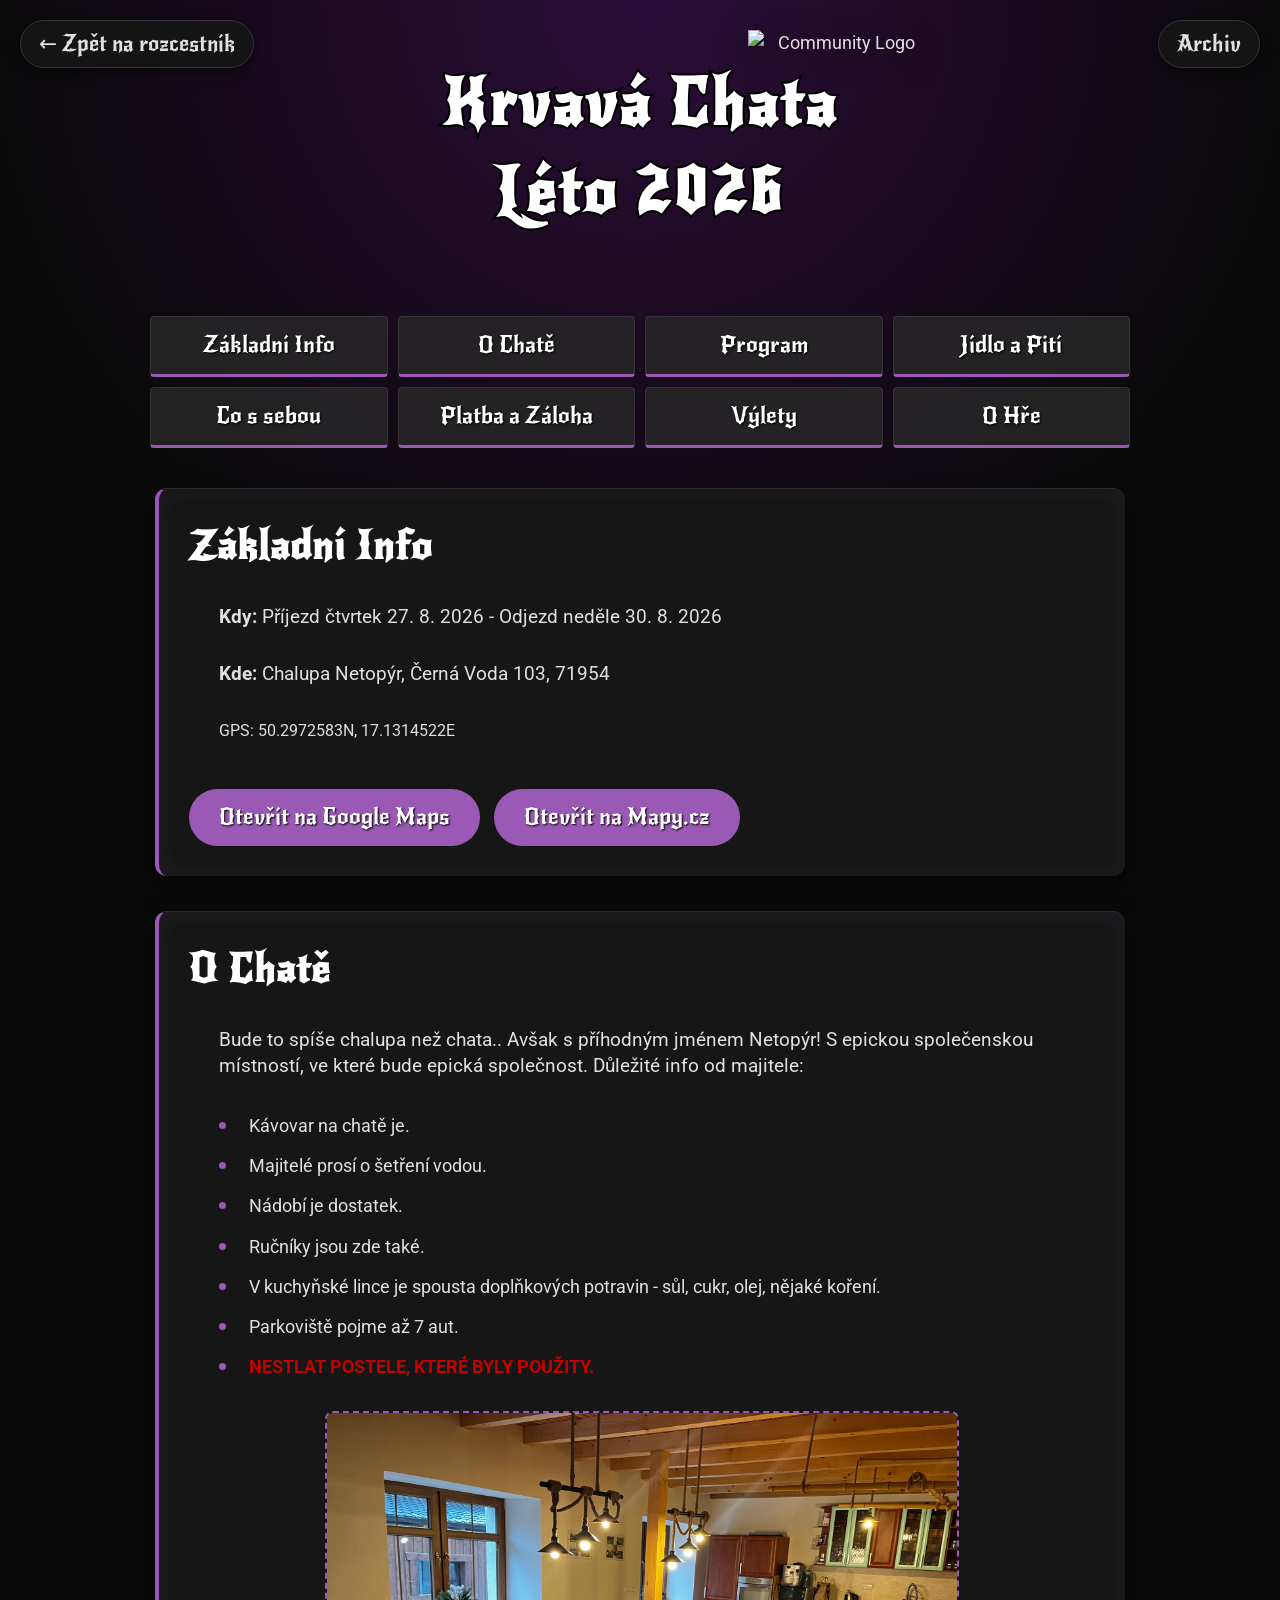
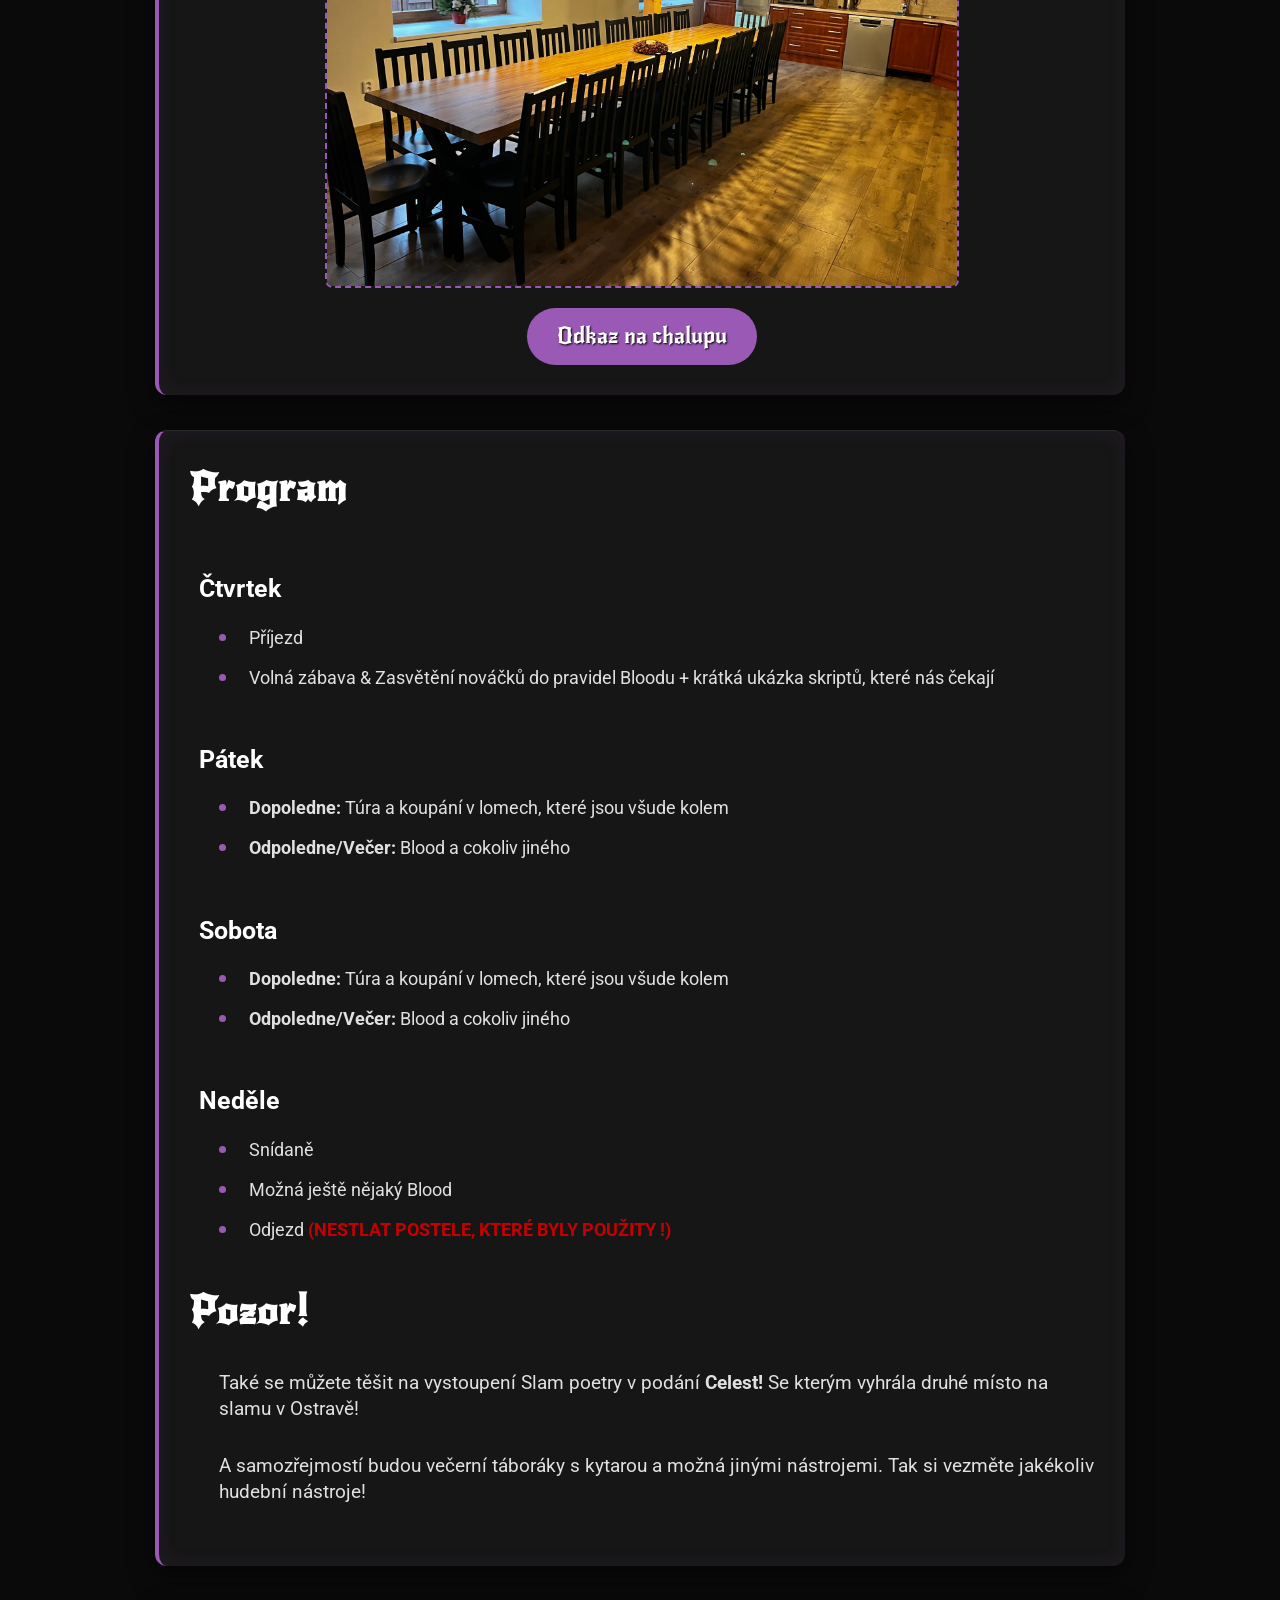
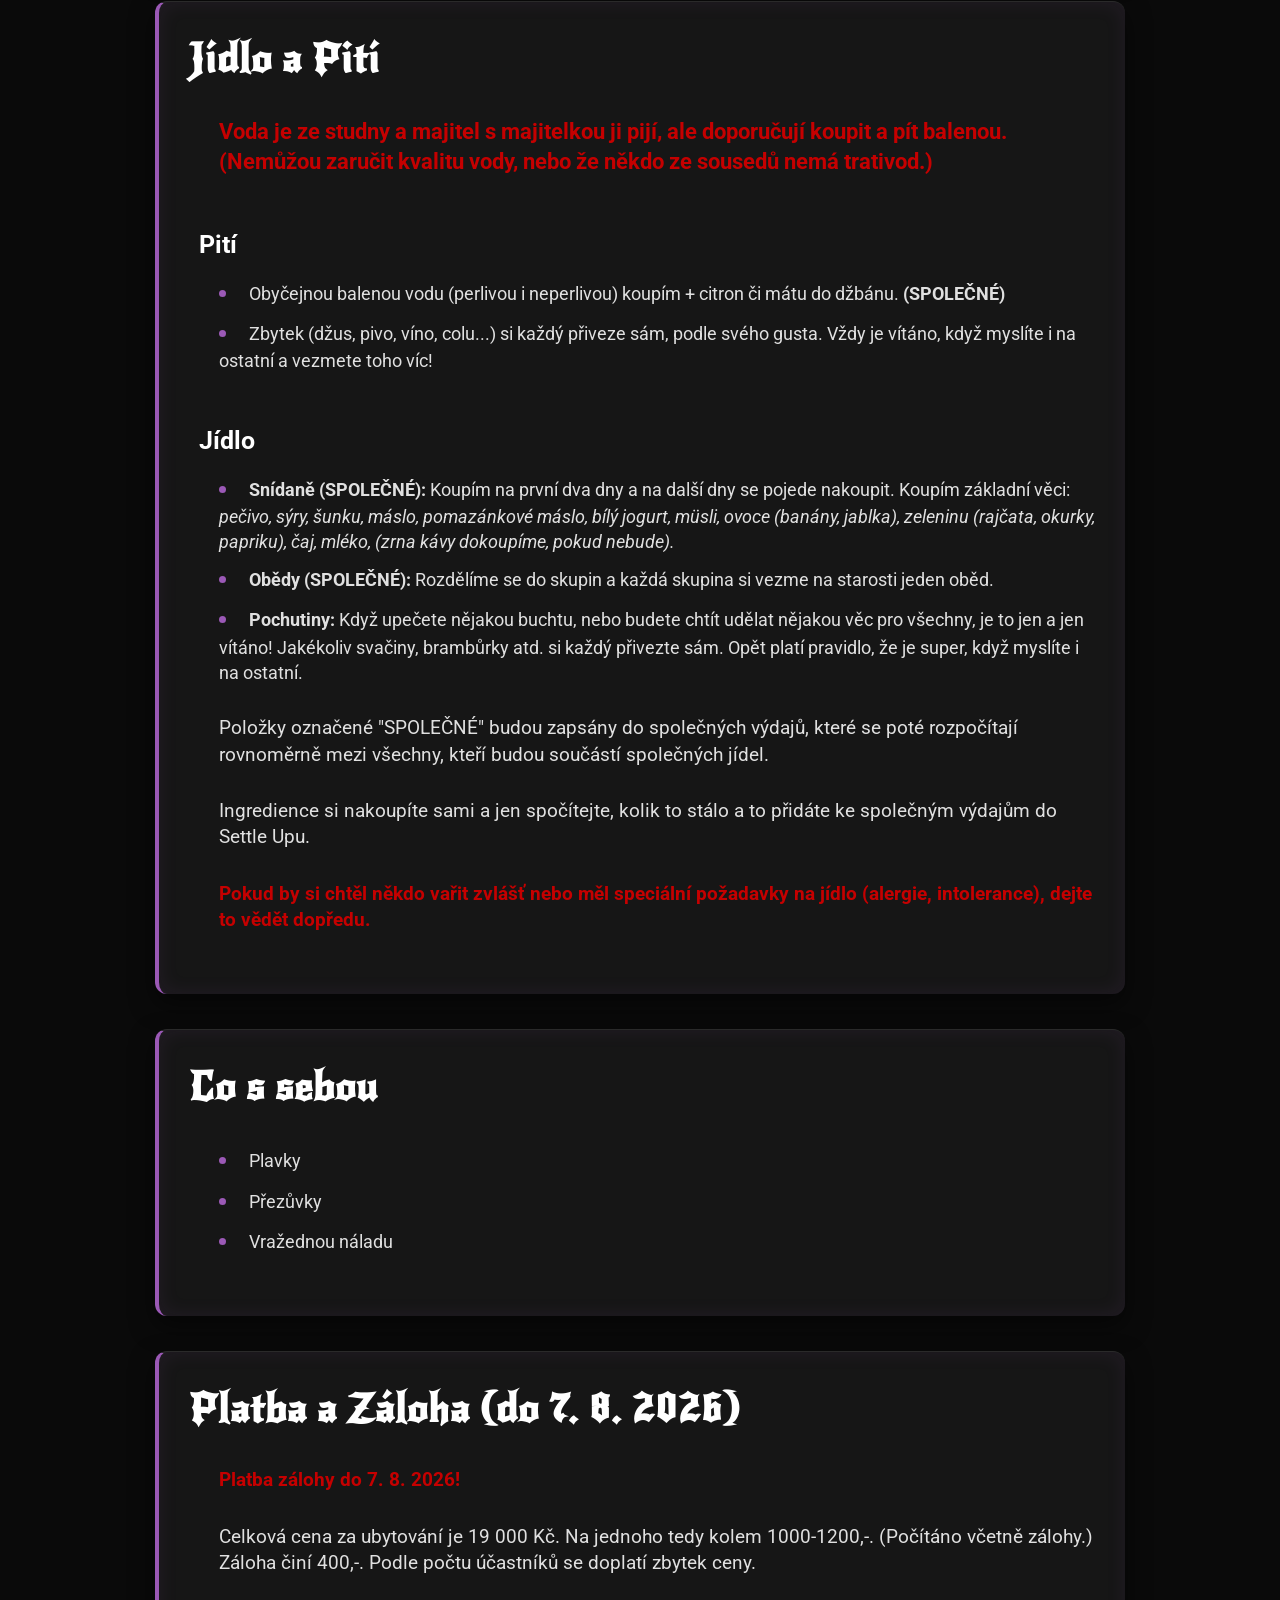
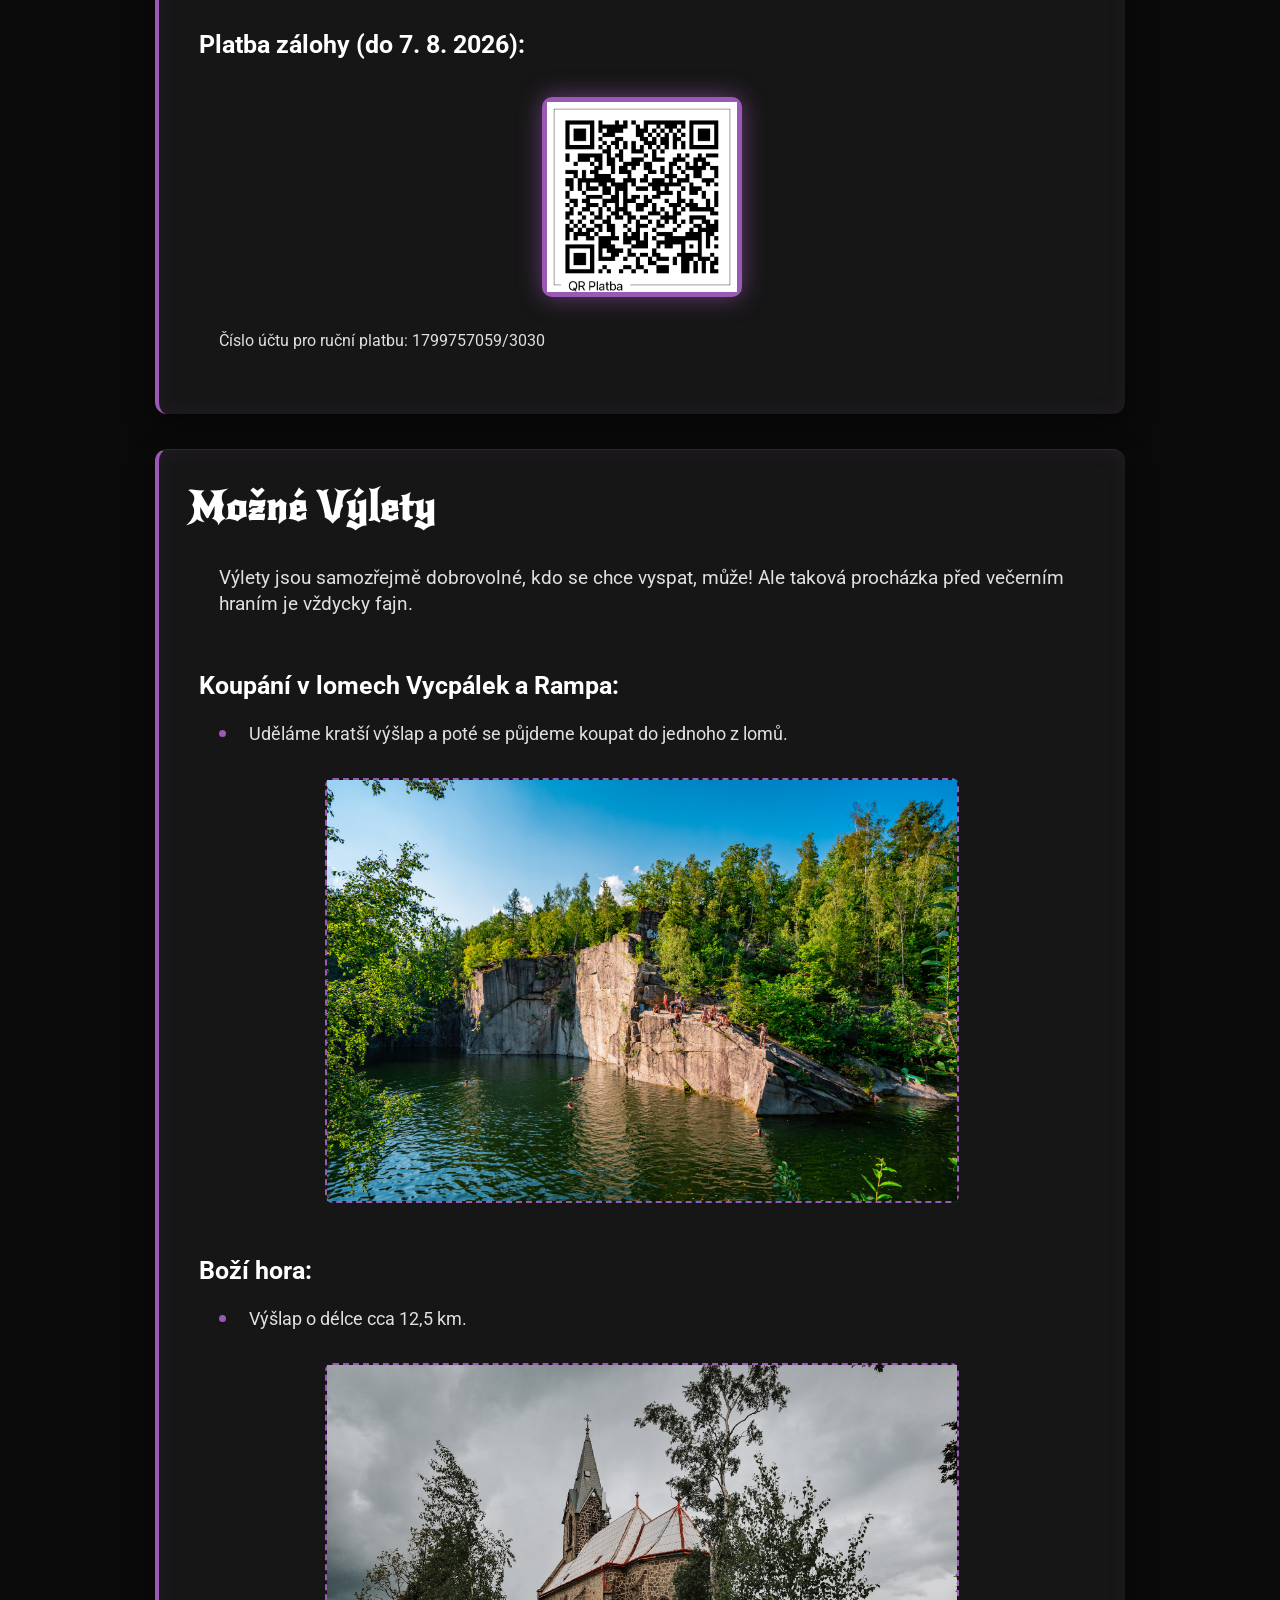
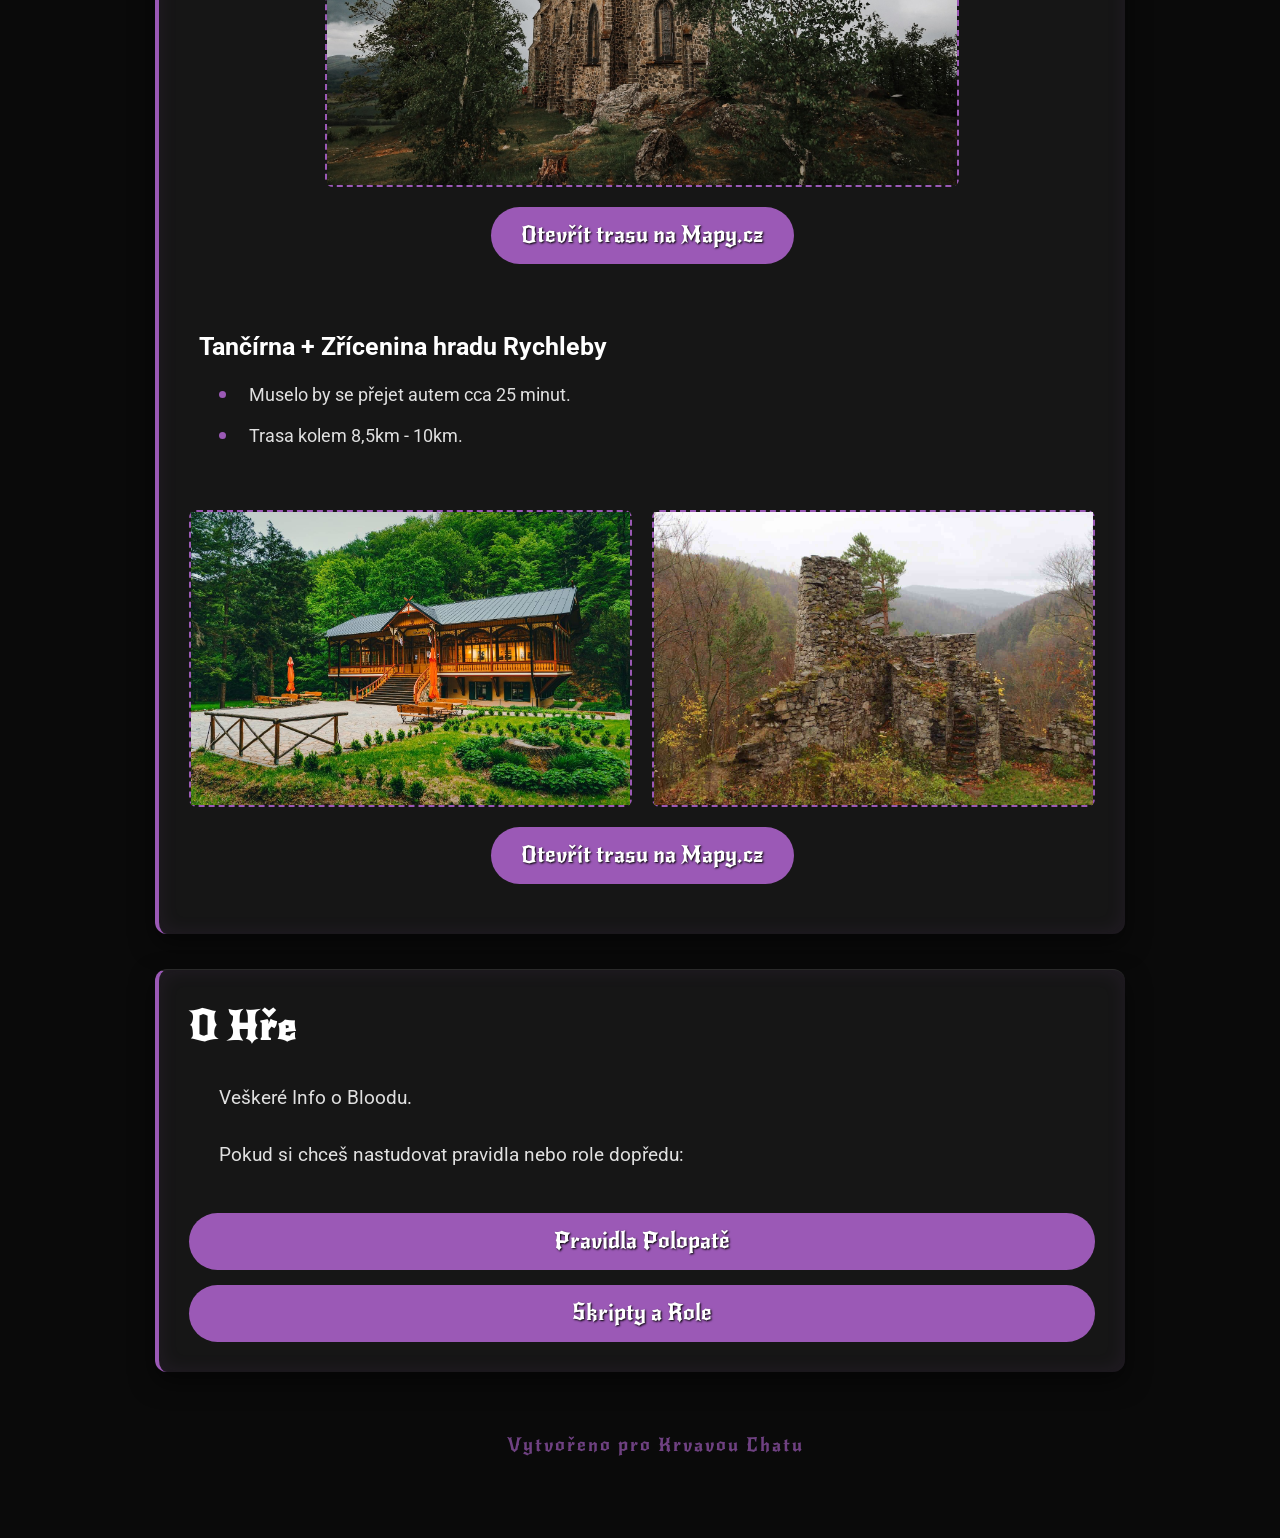
==== krvava-chata/index.html @ 55790676 "oprava community loga" ====
<!doctype html>
<html lang="cs">

<head>
  <meta property="og:title" content="Blood | Krvavá Chata | Léto 2026" />
  <meta property="og:description" content="Blood | Krvavá Chata | Léto 2026" />
  <meta property="og:image" content="https://kinaaj.github.io/krvava_chata/assets/img/head.png" />
  <meta property="og:url" content="https://kinaaj.github.io/krvava_chata/2026/zima/" />
  <meta property="og:type" content="website" />
  <meta charset="UTF-8" />
  <meta name="viewport" content="width=device-width, initial-scale=1.0" />
  <link rel="apple-touch-icon" href="../../assets/img/head.png" />
  <link rel="icon" type="image/png" href="../../assets/img/head.png" />

  <title>Blood | Krvavá Chata | Léto 2026</title>

  <link rel="preconnect" href="https://fonts.googleapis.com" />
  <link rel="preconnect" href="https://fonts.gstatic.com" crossorigin />
  <link href="https://fonts.googleapis.com/css2?family=New+Rocker&family=Roboto:wght@300;400;700&display=swap"
    rel="stylesheet" />

  <link rel="stylesheet" href="../assets/css/style.css" />
</head>

<body>
  <a href="../" class="back-btn">&larr; Zpět na rozcestník</a>
  <a href="./archiv/" class="next-btn">Archiv</a>

  <header>
    <div class="header-container">
      <div class="logo-wrapper">
        <h1 style="text-align: center; margin-bottom: 20px">
          Krvavá Chata <br>Léto 2026
        </h1>
        <!-- <div class="stamp-completed">
                    Proběhlo
                </div> -->
        <img src=". /../assets/img/community-logo2.png" alt="Community Logo" class="community-logo" />
      </div>
    </div>
  </header>

  <!-- <div class="top-gallery-banner">
        Tato chata je již za námi! Děkujeme za hru.
    </div> -->

  <nav>
    <a href="#info">Základní Info</a>
    <a href="#chata">O Chatě</a>
    <a href="#program">Program</a>
    <a href="#jidlo">Jídlo a Pití</a>
    <a href="#s-sebou">Co s sebou</a>
    <a href="#platba">Platba a Záloha</a>
    <a href="#vylety">Výlety</a>
    <a href="#blood">O Hře</a>
  </nav>

  <main>
    <section id="info">
      <h2>Základní Info</h2>
      <p>
        <strong>Kdy:</strong> Příjezd čtvrtek 27. 8. 2026 - Odjezd neděle 30.
        8. 2026
      </p>
      <p><strong>Kde:</strong> Chalupa Netopýr, Černá Voda 103, 71954</p>
      <p><small>GPS: 50.2972583N, 17.1314522E</small></p>
      <a href="https://maps.app.goo.gl/ExrnGpuLoykU1uMTA" target="_blank" class="map-link"
        style="margin-right: 10px">Otevřít na Google Maps</a>
      <a href="https://mapy.cz/s/juhotezone" target="_blank" class="map-link" style>Otevřít na Mapy.cz</a>
    </section>

    <section id="chata">
      <h2>O Chatě</h2>
      <p>
        Bude to spíše chalupa než chata.. Avšak s příhodným jménem Netopýr! S
        epickou společenskou místností, ve které bude epická společnost.
        Důležité info od majitele:
      </p>
      <ul>
        <li>Kávovar na chatě je.</li>
        <li>Majitelé prosí o šetření vodou.</li>
        <li>Nádobí je dostatek.</li>
        <li>Ručníky jsou zde také.</li>
        <li>
          V kuchyňské lince je spousta doplňkových potravin - sůl, cukr, olej,
          nějaké koření.
        </li>
        <li>Parkoviště pojme až 7 aut.</li>
        <li>
          <span class="highlight">NESTLAT POSTELE, KTERÉ BYLY POUŽITY.</span>
        </li>
      </ul>
      <img class="placeholder-img" src="assets/img/2026/spolecenska_mistnost.jpg" style="width: 70%; margin: 0 auto" />
      <a href="https://chalupa-netopyr.webnode.cz/" target="_blank" class="map-link"
        style="display: block; width: fit-content; margin: 20px auto 0px auto">
        Odkaz na chalupu
      </a>
    </section>

    <section id="program">
      <h2>Program</h2>
      <h3>Čtvrtek</h3>
      <ul>
        <li>Příjezd</li>
        <li>
          Volná zábava & Zasvětění nováčků do pravidel Bloodu + krátká ukázka
          skriptů, které nás čekají
        </li>
      </ul>

      <h3>Pátek</h3>
      <ul>
        <li>
          <strong>Dopoledne:</strong> Túra a koupání v lomech, které jsou
          všude kolem
        </li>
        <li><strong>Odpoledne/Večer:</strong> Blood a cokoliv jiného</li>
      </ul>

      <h3>Sobota</h3>
      <ul>
        <li>
          <strong>Dopoledne:</strong> Túra a koupání v lomech, které jsou
          všude kolem
        </li>
        <li><strong>Odpoledne/Večer:</strong> Blood a cokoliv jiného</li>
      </ul>

      <h3>Neděle</h3>
      <ul>
        <li>Snídaně</li>
        <li>Možná ještě nějaký Blood</li>
        <li>
          Odjezd
          <span class="highlight">(NESTLAT POSTELE, KTERÉ BYLY POUŽITY !)</span>
        </li>
      </ul>
      <h2 style="margin-top: 40px">Pozor!</h2>
      <p style="margin-left: 0px">
        Také se můžete těšit na vystoupení Slam poetry v podání
        <strong>Celest!</strong> Se kterým vyhrála druhé místo na slamu v
        Ostravě!
      </p>
      <p>
        A samozřejmostí budou večerní táboráky s kytarou a možná jinými
        nástrojemi. Tak si vezměte jakékoliv hudební nástroje!
      </p>
    </section>

    <section id="jidlo">
      <h2>Jídlo a Pití</h2>
      <p class="highlight" style="font-size: 1.2rem">
        Voda je ze studny a majitel s majitelkou ji pijí, ale doporučují
        koupit a pít balenou. (Nemůžou zaručit kvalitu vody, nebo že někdo ze
        sousedů nemá trativod.)
      </p>

      <h3>Pití</h3>
      <ul>
        <li>
          Obyčejnou balenou vodu (perlivou i neperlivou) koupím + citron či
          mátu do džbánu.
          <strong>(SPOLEČNÉ)</strong>
        </li>
        <li>
          Zbytek (džus, pivo, víno, colu...) si každý přiveze sám, podle svého
          gusta. Vždy je vítáno, když myslíte i na ostatní a vezmete toho víc!
        </li>
      </ul>

      <h3>Jídlo</h3>
      <ul>
        <li>
          <strong>Snídaně (SPOLEČNÉ):</strong> Koupím na první dva dny a na
          další dny se pojede nakoupit. Koupím základní věci:
          <em>pečivo, sýry, šunku, máslo, pomazánkové máslo, bílý jogurt,
            müsli, ovoce (banány, jablka), zeleninu (rajčata, okurky,
            papriku), čaj, mléko, (zrna kávy dokoupíme, pokud nebude).</em>
        </li>
        <li>
          <strong>Obědy (SPOLEČNÉ):</strong> Rozdělíme se do skupin a každá
          skupina si vezme na starosti jeden oběd.
        </li>
        <li>
          <strong>Pochutiny:</strong> Když upečete nějakou buchtu, nebo budete
          chtít udělat nějakou věc pro všechny, je to jen a jen vítáno!
          Jakékoliv svačiny, brambůrky atd. si každý přivezte sám. Opět platí
          pravidlo, že je super, když myslíte i na ostatní.
        </li>
      </ul>

      <p>
        Položky označené "SPOLEČNÉ" budou zapsány do společných výdajů, které
        se poté rozpočítají rovnoměrně mezi všechny, kteří budou součástí
        společných jídel.
      </p>

      <p>
        Ingredience si nakoupíte sami a jen spočítejte, kolik to stálo a to
        přidáte ke společným výdajům do Settle Upu.
      </p>

      <p class="highlight">
        Pokud by si chtěl někdo vařit zvlášť nebo měl speciální požadavky na
        jídlo (alergie, intolerance), dejte to vědět dopředu.
      </p>
    </section>

    <section id="s-sebou">
      <h2>Co s sebou</h2>
      <ul>
        <li>Plavky</li>
        <li>Přezůvky</li>
        <li>Vražednou náladu</li>
      </ul>
    </section>

    <section id="platba">
      <h2>Platba a Záloha (do 7. 8. 2026)</h2>
      <p><span class="highlight">Platba zálohy do 7. 8. 2026!</span></p>
      <p>
        Celková cena za ubytování je 19 000 Kč. Na jednoho tedy kolem
        1000-1200,-. (Počítáno včetně zálohy.) Záloha činí 400,-. Podle počtu
        účastníků se doplatí zbytek ceny.
      </p>

      <h3>Platba zálohy (do 7. 8. 2026):</h3>
      <div class="qr-placeholder">
        <img src="assets/img/2026/qr_code.png" alt="QR kód" style="width: 100%; height: 100%; object-fit: contain" />
      </div>

      <p><small>Číslo účtu pro ruční platbu: 1799757059/3030</small></p>
    </section>

    <section id="vylety">
      <h2>Možné Výlety</h2>
      <p>
        Výlety jsou samozřejmě dobrovolné, kdo se chce vyspat, může! Ale
        taková procházka před večerním hraním je vždycky fajn.
      </p>
      <h3>Koupání v lomech Vycpálek a Rampa:</h3>
      <ul>
        <li>
          Uděláme kratší výšlap a poté se půjdeme koupat do jednoho z lomů.
        </li>
      </ul>

      <div class="placeholder-img" style="width: 70%; margin: 0 auto">
        <img src="assets/img/2026/zatopeny-lom-rampa_rychlebske-hory-01.jpg" alt="Kaltenštejn"
          style="width: 100%; height: 100%; object-fit: contain" />
      </div>
      <h3>Boží hora:</h3>
      <ul>
        <li>Výšlap o délce cca 12,5 km.</li>
      </ul>

      <div class="placeholder-img" style="width: 70%; margin: 0 auto">
        <img src="assets/img/2026/kostel.jpg" alt="Boží hora" style="width: 100%; height: 100%; object-fit: contain" />
      </div>

      <a href="https://mapy.cz/s/musonurono" target="_blank" class="map-link" style="
            display: block;
            width: fit-content;
            margin: 20px auto 60px auto;
          ">
        Otevřít trasu na Mapy.cz
      </a>

      <h3>Tančírna + Zřícenina hradu Rychleby</h3>
      <ul>
        <li>Muselo by se přejet autem cca 25 minut.</li>
        <li>Trasa kolem 8,5km - 10km.</li>
      </ul>

      <div class="gallery-container">
        <div class="placeholder-img">
          <img src="assets/img/2026/tancirna.jpg" alt="Tančírna" style="width: 100%; height: 100%; object-fit: cover" />
        </div>

        <div class="placeholder-img">
          <img src="assets/img/2026/zricenina-hradu-rychleby.jpg" alt="Rychleby"
            style="width: 100%; height: 100%; object-fit: cover" />
        </div>
      </div>

      <a href="https://mapy.com/s/ralotubade" target="_blank" class="map-link"
        style="display: block; width: fit-content; margin: 20px auto">
        Otevřít trasu na Mapy.cz
      </a>
    </section>

    <section id="blood">
      <h2>O Hře</h2>
      <p>Veškeré Info o Bloodu.</p>
      <p>Pokud si chceš nastudovat pravidla nebo role dopředu:</p>
      <div style="
            display: flex;
            flex-direction: column;
            gap: 15px;
            align-items: flex-start;
          ">
        <a href="/blood/pravidla/" target="_blank" class="map-link" style="width: 100%; text-align: center">
          Pravidla Polopatě
        </a>
      </div>
      <div>
        <a href="/blood" target="_blank" class="map-link" style="width: 100%; text-align: center">
          Skripty a Role
        </a>
      </div>
    </section>
  </main>

  <footer>
    <p>Vytvořeno pro Krvavou Chatu</p>
  </footer>
</body>

</html>
---- assets/css/style.css ----
/* --- ZÁKLADNÍ NASTAVENÍ BAREV A TYPOGRAFIE --- */
:root {
  --bg-color: #0a0a0a;
  --text-color: #e0e0e0;
  --accent-color: #9b59b6;
  --accent-glow: rgba(155, 89, 182, 0.6);
  --card-bg: #161616;
  --font-heading: "New Rocker", system-ui;
  --font-body: "Roboto", sans-serif;

  --green-color: #00a244;
  --green-hover: #00cb33;
  --green-glow: rgba(0, 162, 68, 0.6);

  /* --- BAREVNÁ TÉMATA PRO JEDNOTLIVÉ CHATY A KARTY --- */
  /* Zelená */
  --theme-green: #00a244;
  --theme-green-hover: #00cb33;
  --theme-green-glow: rgba(0, 162, 68, 0.6);

  /* Červená */
  --theme-red: #c50000;
  --theme-red-hover: #e60000;
  --theme-red-glow: rgba(197, 0, 0, 0.6);

  /* Fialová */
  --theme-purple: #9b59b6;
  --theme-purple-hover: #af6ec9;
  --theme-purple-glow: rgba(155, 89, 182, 0.6);
}

* {
  box-sizing: border-box;
  margin: 0;
  padding: 0;
  /* Zamezí modrému probliknutí při kliknutí na mobilu (volitelné) */
  -webkit-tap-highlight-color: transparent;
}

html {
  scroll-behavior: smooth;
  /* Základní velikost písma pro PC */
  font-size: 18px;
}

body {
  background-color: var(--bg-color);
  color: var(--text-color);
  font-family: var(--font-body);
  line-height: 1.4;
  padding-bottom: 50px;
  background-image: radial-gradient(circle at top center,
      #2c0c38 0%,
      #0a0a0a 60%);
  background-attachment: fixed;
  /* Gradient se "přilepí" k oknu a nebude se opakovat */
  min-height: 100vh;
  /* Zajistí, že body bude vždy vysoké minimálně jako celá obrazovka */
}

/* --- MOBILNÍ ÚPRAVY PÍSMA --- */
@media (max-width: 700px) {
  html {
    /* Zmenšíme základní písmo na 14.5px (cca 90% původního). 
           Tím se zmenší poměrově VŠECHNO (p, h1, h2, tlačítka), protože používáme 'rem' */
    font-size: 16.5px;
  }

  p {
    line-height: 1.5;
    /* Na mobilu je lepší trochu větší řádkování pro čitelnost */
  }
}

/* --- HLAVIČKA --- */
header {
  text-align: center;
  padding: 60px 20px 40px 20px;
}

.header-container {
  display: flex;
  align-items: center;
  justify-content: center;
  gap: 20px;
  max-width: 900px;
  margin: 0 auto;
}

.header-logo {
  width: 150px;
  height: auto;
}

.header-text {
  text-align: left;
}

@media (max-width: 700px) {
  header {
    /* Zvětšíme horní padding ze 60px na 100px, 
           aby se nad logo pohodlně vešlo tlačítko "Zpět" */
    padding: 80px 20px 30px 20px;
  }

  .header-container {
    flex-direction: column;
    gap: 10px;
  }

  .header-text {
    text-align: center;
  }

  .header-logo {
    width: 80px;
  }
}

h1 {
  font-family: var(--font-heading);
  color: #fff;
  font-size: 3.5rem;
  margin-bottom: 10px;
  letter-spacing: 3px;
  -webkit-text-stroke: 4px #000;
  paint-order: stroke fill;
}

/* Na mobilu zmenšíme nadpis výrazněji, aby se vešel */
@media (max-width: 700px) {
  h1 {
    font-size: 2.8rem;
    -webkit-text-stroke: 3px #000;
  }
}

.subtitle {
  font-size: 1.2rem;
  color: var(--accent-color);
  opacity: 0.9;
  margin-bottom: 30px;
  font-weight: 400;
  letter-spacing: 1px;
}

/* --- NAVIGACE --- */
nav {
  display: grid;
  grid-template-columns: 1fr 1fr;
  gap: 10px;
  padding: 20px 10px 40px 10px;
  max-width: 1000px;
  margin: 0 auto;
}

@media (min-width: 700px) {
  nav {
    grid-template-columns: repeat(4, 1fr);
  }
}

nav a {
  text-decoration: none;
  color: #fff;
  background-color: rgba(40, 40, 40, 0.8);
  padding: 12px 5px;
  border-radius: 4px;
  border: 1px solid #333;
  border-bottom: 3px solid var(--accent-color);
  font-family: var(--font-heading);
  font-size: 1.3rem;
  /* Zrychlená a optimalizovaná animace pro lepší odezvu */
  transition:
    background-color 0.2s ease,
    transform 0.2s ease,
    box-shadow 0.2s ease,
    color 0.2s ease;
  display: flex;
  align-items: center;
  justify-content: center;
  text-align: center;
  width: 100%;
  height: 100%;
  text-shadow: 1px 1px 2px #000;
  /* Zamezíme výběru textu při klikání na mobilu */
  user-select: none;
}

/* Přístupnost - zvýraznění při procházení klávesnicí (Tab) */
a:focus-visible,
button:focus-visible {
  outline: 2px dashed var(--accent-color);
  outline-offset: 4px;
}

/* --- OPRAVA TLAČÍTEK (HOVER vs ACTIVE) --- */

/* Styl při najetí myší (jen pro zařízení, co mají myš/kurzor) */
@media (hover: hover) {
  nav a:hover {
    background-color: var(--accent-color);
    color: #fff;
    box-shadow: 0 0 15px var(--accent-glow);
    transform: translateY(-2px);
    border-bottom: 3px solid transparent;
  }

  .map-link:hover {
    background-color: var(--accent-color);
    box-shadow: 0 0 30px var(--accent-glow);
    transform: scale(1.05);
    /* Přidán filter pro efekt zesvětlení při najetí */
    filter: brightness(1.2);
  }

  /* Zde aplikována úprava názvu třídy karty */
  main a:not(.map-link):not(.portal-card):hover {
    text-shadow: 0 0 10px var(--accent-glow);
    border-bottom: 1px solid var(--accent-color);
  }
}

/* Styl při kliknutí (aktivní stisk) - funguje skvěle na mobilu */
nav a:active {
  background-color: var(--accent-color);
  transform: scale(0.96);
  /* Efekt stlačení */
  box-shadow: 0 0 5px var(--accent-glow);
  border-bottom: 3px solid transparent;
}

/* --- HLAVNÍ OBSAH --- */
main {
  max-width: 1000px;
  margin: 0 auto;
  padding: 0 15px;
}

section {
  background-color: var(--card-bg);
  padding: 30px;
  margin-bottom: 35px;
  border-radius: 12px;
  border-left: 4px solid var(--accent-color);
  box-shadow:
    0 10px 25px rgba(0, 0, 0, 0.5),
    inset 0 0 20px rgba(155, 89, 182, 0.1);
  scroll-margin-top: 20px;
  border-top: 1px solid #2a2a2a;
  scroll-margin-top: 80px;
}

/* Na mobilu zmenšíme padding v kartách, ať je víc místa pro text */
@media (max-width: 700px) {
  section {
    padding: 20px 30px;
    scroll-margin-top: 0px;
  }
}

h2 {
  font-family: var(--font-heading);
  color: #ffffff;
  padding-bottom: 5px;
  margin-bottom: 25px;
  font-size: 2.2rem;
  letter-spacing: 1px;
}

h3 {
  color: #fff;
  margin-top: 45px;
  margin-bottom: 10px;
  font-size: 1.4rem;
  font-weight: bold;
  padding-top: 5px;
  padding-bottom: 5px;
  padding-left: 10px;
}

ul {
  list-style-position: inside;
  margin-left: 30px;
  margin-bottom: 30px;
}

li {
  margin-bottom: 10px;
}

ul li::marker {
  color: var(--accent-color);
  font-size: 1.2em;
}

p {
  margin-bottom: 30px;
  padding-left: 30px;
  font-size: 1.05rem;
}

.highlight {
  color: var(--theme-red);
  /* Sjednocení na červenou proměnnou */
  font-weight: bold;
}

/* Zde aplikována úprava názvu třídy karty */
main a:not(.map-link):not(.portal-card) {
  color: var(--accent-color);
  text-decoration: none;
  border-bottom: 1px dotted var(--accent-color);
  transition: all 0.3s;
}

/* Aktivní stav pro odkazy v textu na mobilu */
main a:not(.map-link):not(.portal-card):active {
  background-color: rgba(155, 89, 182, 0.2);
}

.map-link {
  display: inline-block;
  background-color: var(--accent-color);
  color: white !important;
  padding: 12px 30px;
  text-decoration: none;
  border-radius: 30px;
  font-family: var(--font-heading);
  font-size: 1.3rem;
  margin-top: 15px;
  transition: all 0.2s;
  border: none;
  text-shadow: 1px 1px 2px #000;
  user-select: none;
}

/* Aktivní stav pro mapová tlačítka na mobilu */
.map-link:active {
  transform: scale(0.95);
  background-color: var(--accent-color);
  filter: brightness(0.9);
  /* Na kliknutí tlačítko lehce ztmavne */
}

.placeholder-img {
  width: 100%;
  background-color: var(--card-bg);
  display: flex;
  align-items: center;
  justify-content: center;
  color: var(--accent-color);
  font-family: var(--font-heading);
  border-radius: 8px;
  margin-top: 30px;
  margin-bottom: 20px;
  border: 2px dashed var(--accent-color);
  box-shadow: 0 0 15px var(--accent-glow) inset;
  object-fit: cover;
}

/* Zajištění správného zobrazení obrázků na mobilu (ignorování inline stylů) */
@media (max-width: 700px) {
  .placeholder-img {
    width: 100% !important;
  }
}

.qr-placeholder {
  width: 200px;
  height: 200px;
  background-color: white;
  margin: 30px auto;
  display: flex;
  align-items: center;
  justify-content: center;
  color: black;
  font-weight: bold;
  border: 5px solid var(--accent-color);
  box-shadow: 0 0 25px var(--accent-glow);
  border-radius: 10px;
}

footer {
  text-align: center;
  font-size: 1rem;
  opacity: 0.7;
  margin-top: 60px;
  font-family: var(--font-heading);
  letter-spacing: 2px;
  color: var(--accent-color);
}

.gallery-container {
  display: flex;
  gap: 20px;
  justify-content: center;
}

.gallery-container .placeholder-img {
  flex: 1;
  margin-bottom: 0;
  width: auto;
}

@media (max-width: 700px) {
  .gallery-container {
    flex-direction: column;
  }
}

/* --- RAZÍTKO PROBĚHLO --- */
.stamp-completed {
  background-color: var(--green-color);
  color: #fff;
  display: inline-block;
  padding: 5px 20px;
  font-family: var(--font-heading);
  font-size: 1.8rem;
  letter-spacing: 3px;
  transform: rotate(-6deg);
  border: 2px solid #000;
  box-shadow:
    3px 3px 0px #000,
    0 0 15px #303030;
  text-transform: uppercase;
  margin-top: 10px;
  margin-bottom: 30px;
}

.stamp-completed.little {
  font-size: 0.9rem;
  padding: 2px 8px;
  margin: 0;
  transform: rotate(-6deg);
}

/* --- ODKAZ NA FOTOGALERII (TOP) --- */
.top-gallery-banner {
  background-color: var(--card-bg);
  color: var(--text-color);
  text-align: center;
  padding: 25px 20px;
  width: calc(100% - 30px);
  max-width: 800px;
  margin: -20px auto 80px auto;
  border-radius: 12px;
  border-top: 1px solid #2a2a2a;
  border-left: 4px solid var(--green-color);
  box-shadow:
    0 10px 25px rgba(0, 0, 0, 0.5),
    inset 0 0 20px rgba(0, 162, 68, 0.1);
  font-size: 1.1rem;
}

.top-gallery-banner a {
  display: inline-block;
  background-color: var(--green-color);
  color: white !important;
  padding: 10px 25px;
  text-decoration: none;
  border-radius: 30px;
  margin-top: 15px;
  font-family: var(--font-heading);
  font-size: 1.2rem;
  transition: all 0.2s;
  border: none;
  text-shadow: 1px 1px 2px #000;
}

.top-gallery-banner a:hover {
  transform: scale(1.05);
  background-color: var(--green-hover);
  box-shadow: 0 0 15px var(--green-glow);
}

.hidden {
  display: none !important;
}

/* --- TLAČÍTKO ZPĚT NA ROZCESTNÍK --- */
.back-btn {
  position: fixed;
  top: 20px;
  left: 20px;
  color: var(--text-color);
  text-decoration: none;
  font-family: var(--font-heading);
  font-size: 1.2rem;
  background-color: rgba(22, 22, 22, 0.9);
  padding: 8px 18px;
  border-radius: 30px;
  border: 1px solid #333;
  transition: all 0.2s;
  z-index: 1000;
  backdrop-filter: blur(5px);
  box-shadow: 0 4px 15px rgba(0, 0, 0, 0.5);
}

.back-btn:hover {
  background-color: var(--accent-color);
  color: #fff;
  transform: scale(1.05);
  box-shadow: 0 0 15px var(--accent-glow);
  border-color: transparent;
}

/* Úprava pro mobily */
@media (max-width: 700px) {
  .back-btn {
    position: absolute;
    top: 20px;
    left: 20px;
    font-size: 1rem;
    padding: 6px 14px;
  }
}

.intro-text {
  text-align: center;
  font-size: 1.2rem;
  max-width: 600px;
  margin: 0 auto 20px auto;
  color: #ccc;
}

/* =========================================
   OBECNÉ KARTY (ROZCESTNÍK, ROČNÍKY ATD.)
   ========================================= */

.cards-container {
  display: grid;
  grid-template-columns: 1fr;
  gap: 30px;
  margin-top: 10px;
  margin-bottom: 60px;
  max-width: 900px;
  margin-left: auto;
  margin-right: auto;
  padding: 0 15px;
}

@media (min-width: 700px) {
  .cards-container {
    grid-template-columns: 1fr 1fr;
  }
}

.portal-card a {
  border-bottom: none !important;
  text-decoration: none;
}

/* Samotná karta - zrušen padding (přesunut do obsahu) a přidáno overflow */
.portal-card {
  background-color: var(--card-bg);
  border-radius: 12px;
  border-top: 1px solid #2a2a2a;
  border-left: 4px solid var(--theme-purple);
  box-shadow:
    0 10px 25px rgba(0, 0, 0, 0.5),
    inset 0 0 20px rgba(155, 89, 182, 0.1);
  text-align: center;
  display: flex;
  flex-direction: column;
  transition:
    transform 0.3s,
    box-shadow 0.3s,
    border-color 0.3s;
  color: var(--text-color);
  cursor: pointer;

  /* Zajišťuje, že zakulacené rohy oříznou horní obrázek */
  overflow: hidden;

  /* Větší výška karet */
  min-height: 450px;
}

.portal-card:hover {
  transform: translateY(-5px);
}

/* Obal obrázku - drží výšku a schovává přesahy při zoom animaci */
.card-image-wrapper {
  width: 100%;
  height: 250px;
  overflow: hidden;
}

/* Samotný obrázek s animací přiblížení */
.card-image {
  width: 100%;
  height: 100%;
  object-fit: cover;
  /* Zajistí, že se fotka nedeformuje, ale vyplní prostor */
  transition: transform 0.5s ease;
}

/* Zoom efekt při najetí myší na kartu */
.portal-card:hover .card-image {
  transform: scale(1.08);
}

/* Vnitřní část pro text a tlačítka */
.card-content {
  padding: 25px;
  display: flex;
  flex-direction: column;
  flex-grow: 1;
  /* Vyplní zbytek karty pod obrázkem */
  justify-content: space-between;
}

/* Obal pro nadpis a razítko vedle sebe */
.title-wrapper {
  display: flex;
  justify-content: center;
  align-items: center;
  gap: 10px;
  margin-bottom: 15px;
  flex-wrap: wrap;
}

/* Obal pro nadpis sekce (H2) a razítko vedle sebe */
.title-wrapper2 {
  display: flex;
  justify-content: flex-start;
  align-items: center;
  gap: 15px;
  padding-top: 7px;
  padding-bottom: 7px;
  margin-bottom: 25px;
  flex-wrap: wrap;
}

.title-wrapper2 h2 {
  margin-bottom: 0;
  padding-bottom: 0;
  line-height: 1;
}

.card-title {
  font-family: var(--font-heading);
  font-size: 2.5rem;
  color: #fff;
  margin-bottom: 0;
  letter-spacing: 1px;
}

.card-date {
  font-weight: bold;
  margin-bottom: 15px;
}

.card-desc {
  font-size: 1.05rem;
  margin-bottom: 25px;
  opacity: 0.9;
  flex-grow: 1;
}

.card-buttons {
  display: flex;
  gap: 15px;
  justify-content: center;
  flex-wrap: wrap;
}

.card-btn {
  display: inline-block;
  color: white !important;
  padding: 10px 25px;
  border-radius: 30px;
  font-family: var(--font-heading);
  font-size: 1.4rem;
  text-shadow: 1px 1px 2px #000 !important;
  transition: all 0.2s;
  cursor: pointer;
}

.card-btn:hover {
  transform: scale(1.05);
}

/* --- TÉMA KARTY ZELENÁ --- */
.portal-card.theme-green {
  border-left-color: var(--theme-green);
  box-shadow:
    0 10px 25px rgba(0, 0, 0, 0.5),
    inset 0 0 20px rgba(0, 162, 68, 0.05);
}

.portal-card.theme-green:hover {
  border-left-color: var(--theme-green-hover);
  box-shadow:
    0 15px 35px rgba(0, 0, 0, 0.7),
    inset 0 0 50px rgba(0, 162, 68, 0.35);
}

.portal-card.theme-green .card-date {
  color: var(--theme-green);
}

.portal-card.theme-green .card-btn {
  background-color: var(--theme-green);
}

.portal-card.theme-green:hover .card-btn {
  background-color: var(--theme-green-hover);
  box-shadow: 0 0 15px var(--theme-green-glow);
  transform: scale(1.05);
}

/* --- TÉMA KARTY ČERVENÁ --- */
.portal-card.theme-red {
  border-left-color: var(--theme-red);
  box-shadow:
    0 10px 25px rgba(0, 0, 0, 0.5),
    inset 0 0 20px rgba(197, 0, 0, 0.05);
}

.portal-card.theme-red:hover {
  border-left-color: var(--theme-red-hover);
  box-shadow:
    0 15px 35px rgba(0, 0, 0, 0.7),
    inset 0 0 50px rgba(197, 0, 0, 0.35);
}

.portal-card.theme-red .card-date {
  color: var(--theme-red);
}

.portal-card.theme-red .card-btn {
  background-color: var(--theme-red);
}

.portal-card.theme-red:hover .card-btn {
  background-color: var(--theme-red-hover);
  box-shadow: 0 0 15px var(--theme-red-glow);
  transform: scale(1.05);
}

/* --- TÉMA KARTY FIALOVÁ --- */
.portal-card.theme-purple {
  border-left-color: var(--theme-purple);
  box-shadow:
    0 10px 25px rgba(0, 0, 0, 0.5),
    inset 0 0 20px rgba(155, 89, 182, 0.05);
}

.portal-card.theme-purple:hover {
  border-left-color: var(--theme-purple-hover);
  box-shadow:
    0 15px 35px rgba(0, 0, 0, 0.7),
    inset 0 0 50px rgba(139, 56, 172, 0.35);
}

.portal-card.theme-purple .card-date {
  color: var(--theme-purple);
}

.portal-card.theme-purple .card-btn {
  background-color: var(--theme-purple);
}

.portal-card.theme-purple:hover .card-btn {
  background-color: var(--theme-purple-hover);
  box-shadow: 0 0 15px var(--theme-purple-glow);
  transform: scale(1.05);
}

/* --- DEAKTIVOVANÁ KARTA "Připravujeme" --- */
.portal-card.disabled {
  opacity: 0.5;
  cursor: not-allowed;
  border-left-color: #444 !important;
  box-shadow: 0 5px 15px rgba(0, 0, 0, 0.5);

  /* Převede celou kartu (obrázek i text) do černobílé */
  filter: grayscale(1);

  /* KLÍČOVÉ: Zamezí jakémukoli kliknutí na kartu i jakýkoliv odkaz uvnitř */
  pointer-events: none;

  /* Zruší výběr textu */
  user-select: none;
}

/* Vypnutí jakýchkoli hover efektů a zvětšování při najetí myší */
.portal-card.disabled:hover {
  transform: none !important;
  box-shadow: 0 5px 15px rgba(0, 0, 0, 0.5) !important;
  border-left-color: #444 !important;
}

.portal-card.disabled:hover .card-image {
  transform: none !important;
  /* Vypne zoom obrázku při hoveru */
}

/* Úprava barvy tlačítka uvnitř neaktivní karty */
.portal-card.disabled .card-btn {
  background-color: #333 !important;
  color: #777 !important;
  text-shadow: none !important;
  box-shadow: none !important;
  transform: none !important;
}

.portal-card.disabled .card-date {
  color: #666;
}

/* --- RAZÍTKA --- */
.stamp-new {
  background-color: var(--theme-red-hover);
  color: #fff;
  display: inline-block;
  padding: 2px 10px;
  font-family: var(--font-heading);
  font-size: 1rem;
  letter-spacing: 1px;
  transform: rotate(-6deg);
  border: 2px solid #000;
  box-shadow: 2px 2px 0px #000;
  text-transform: uppercase;
  margin-left: 0px;
  vertical-align: middle;
}

.stamp-new.micro {
  font-size: 0.65rem;
  padding: 1px 5px;
  border: 1px solid #000;
  box-shadow: 1px 1px 0px #000;
  margin-left: 8px;
  letter-spacing: 0;
  transform: rotate(-8deg) translateY(-2px);
}

/* --- ŠEDÉ OVERLAY - ZAMČENO PRO KLIKÁNÍ --- */
.in-progress-overlay {
  position: fixed;
  top: 0;
  left: 0;
  width: 100%;
  height: 100%;
  background-color: rgba(10, 10, 10, 0.4);
  backdrop-filter: grayscale(0.8) blur(4px);
  -webkit-backdrop-filter: grayscale(0.8) blur(4px);
  pointer-events: all;
  z-index: 900;
  display: flex;
  align-items: center;
  justify-content: center;
  overflow: hidden;
}

.stamp-huge {
  color: #888;
  border: 8px double #666;
  padding: 3vh 5vw;
  font-family: var(--font-heading);
  font-size: clamp(2rem, 10vw, 8rem);
  text-transform: uppercase;
  transform: rotate(-12deg);
  opacity: 0.9;
  letter-spacing: 1vw;
  user-select: none;
  white-space: nowrap;
  position: relative;
  text-shadow: 2px 2px 4px rgba(0, 0, 0, 0.8);
  background: rgba(0, 0, 0, 0.2);
  box-shadow: 0 0 20px rgba(0, 0, 0, 0.3);
}

.stamp-huge::before {
  content: "";
  position: absolute;
  top: 0;
  left: 0;
  right: 0;
  bottom: 0;
  background-image: url("https://www.transparenttextures.com/patterns/stardust.png");
  opacity: 0.6;
  pointer-events: none;
}

@media (max-width: 480px) {
  .stamp-huge {
    border-width: 4px;
    letter-spacing: 5px;
    padding: 20px 30px;
  }
}

/* =========================================
   ERROR 404 STRÁNKA
   ========================================= */

.error-page-container {
  display: flex;
  flex-direction: column;
  align-items: center;
  justify-content: center;
  min-height: calc(100vh - 150px);
  text-align: center;
  padding: 20px;
}

.error-page-container header {
  padding: 0;
  margin-bottom: 30px;
}

.error-text {
  font-size: 1.3rem;
  max-width: 600px;
  margin-bottom: 40px;
  color: #ccc;
}

@media (max-width: 600px) {
  .error-page-container h1 {
    font-size: 3rem;
  }
}

/* =========================================
   POZICOVÁNÍ LOGA V HLAVIČCE
   ========================================= */

/* =========================================
   POZICOVÁNÍ LOGA V HLAVIČCE
   ========================================= */

.logo-wrapper {
  position: relative;
  display: inline-block;
  margin: 0 auto;
  max-width: 100%;
}

.community-logo {
  position: absolute;
  width: 180px;
  top: -30px;
  right: -90px;
  /* Rozumnější odsazení na počítači */
  z-index: 10;
  filter: drop-shadow(0px 8px 15px rgba(0, 0, 0, 0.6));
  transition: transform 0.3s;
}


.main-logo {
  width: 100%;
  max-width: 530px;
  /* Tvoje původní šířka */
  height: auto;
  display: block;
}

/* Lehká animace při najetí myší na komunitní logo (volitelné) */
.community-logo:hover {
  transform: scale(1.05) rotate(2deg);
}

/* --- RESPONZIVITA PRO MOBILY --- */
@media (max-width: 700px) {

  /* Na mobilu musíme obě loga úměrně zmenšit, 
       aby to pravé nevyjelo mimo displej */
  .logo-wrapper {
    margin-top: 15px;
  }


  .main-logo {
    max-width: 280px;
  }

  .community-logo {
    width: 100px;
    /* Zmenšíme logo pro mobil */
    top: -25px;
    right: -10px;
    /* Na mobilu ho dáme blíž k textu, aby NEVYJELO z obrazovky */
  }
}

/* =========================================
   ROZLOŽENÍ: TEXT A OBRÁZEK VEDLE SEBE
   ========================================= */

.split-content {
  display: flex;
  align-items: flex-start;
  /* Vertikálně zarovná text a obrázek na střed. Pokud chceš zarovnání nahoru, změň na 'flex-start' */
  gap: 30px;
  /* Mezera mezi textem a obrázkem */
  margin-top: 30px;
}

.split-content h3 {
  margin-top: 0;
}

.split-text p {
  padding-left: 30px;
}

/* Oba sloupce zaberou přesně polovinu místa (poměr 50:50) */
.split-text,
.split-image {
  flex: 1;
}

/* Odstranění zbytečných okrajů z existující třídy obrázku, 
   aby nám ve dvousloupcovém layoutu nedělala neplechu */
.split-image .placeholder-img {
  margin-top: 0;
  margin-bottom: 0;
  width: 100%;
  height: auto;
}

/* --- RESPONZIVITA NA MOBILY --- */
@media (max-width: 700px) {
  .split-content {
    /* Na telefonech se prvky naskládají pod sebe */
    flex-direction: column;
    gap: 20px;
  }

  /* Volitelný trik: Pokud chceš, aby byl na mobilu obrázek NAD textem,
     odkomentuj tento řádek: */
  /*
  .split-image { order: -1; }
  */
}

/* =========================================
   NADPISY S VLASTNÍMI OBRÁZKY
   ========================================= */

.icon-heading {
  display: flex;
  align-items: center;
  /* Zarovná obrázek a text vertikálně na střed */
  gap: 15px;
  /* Mezera mezi obrázkem a textem */

  /* Tyto vlastnosti přepisují tvé výchozí h3, 
     aby se v rozložení s obrázkem nic nerozbilo */
  margin-top: 45px;
  margin-bottom: 5px;
  padding-left: 10px;
}

/* Pokud je nadpis uvnitř .split-content, zrušíme mu margin (jak jsme řešili minule) */
.split-content .icon-heading {
  margin: 0;
}

/* Nastavení samotného obrázku v nadpisu */
.heading-icon {
  width: 50px;
  /* Tady si upravíš velikost ikonky podle potřeby */
  height: 50px;
  object-fit: contain;
  /* Zabrání deformaci obrázku */
  flex-shrink: 0;
  /* Zabrání tomu, aby se ikonka smrskla, když je text moc dlouhý */
}

/* Zmenšení ikonek na mobilech (volitelné) */
@media (max-width: 700px) {
  .heading-icon {
    width: 26px;
    height: 26px;
  }
}

.map-link.small {
  padding: 4px 12px;
  font-size: 1rem;
  margin-top: 0;
  border-radius: 15px;
  vertical-align: middle;

  /* --- Nové, nenápadné barvy --- */
  background-color: rgba(155,
      89,
      182,
      0.15);
  /* Velmi slabá, průhledná fialová */
  color: var(--text-color) !important;
  /* Běžná barva textu místo zářivě bílé */
  border: 1px solid rgba(155, 89, 182, 0.5);
  /* Jemný fialový rámeček */
  text-shadow: none;
  /* Odstranění stínu textu pro čistší vzhled */
  text-transform: none;
}

/* Když na něj uživatel najede myší, rozsvítí se do plné barvy */
.map-link.small:hover {
  background-color: var(--accent-color);
  color: #fff !important;
  border-color: var(--accent-color);
}

/* =========================================
   ROZTAŽENÉ BLOKY STAVŮ (POD SEBOU)
   ========================================= */

.states-stack {
  display: flex;
  flex-direction: column;
  gap: 25px;
  margin-top: 25px;
  margin-bottom: 35px;
}

.state-block {
  background-color: #121212;
  border-radius: 10px;
  border: 1px solid #2a2a2a;
  overflow: hidden;
  box-shadow: 0 4px 15px rgba(0, 0, 0, 0.5);
  transition:
    border-color 0.3s,
    box-shadow 0.3s;
}

.state-block:hover {
  border-color: rgba(155, 89, 182, 0.4);
  box-shadow: 0 6px 20px rgba(0, 0, 0, 0.7);
}

.state-card-header {
  display: flex;
  align-items: center;
  position: relative;
  background: linear-gradient(90deg,
      rgba(255, 255, 255, 0.05) 0%,
      rgba(255, 255, 255, 0.05) 50%,
      rgba(197, 0, 0, 0.2) 50%,
      rgba(197, 0, 0, 0.2) 100%);
  border-bottom: 1px solid #2a2a2a;
}

.state-option {
  flex: 1;
  display: flex;
  align-items: center;

  /* Snížili jsme padding z 12px na 6px nahoře/dole, 
     aby větší ikonka neroztáhla celek */
  padding: 6px 15px;

  font-weight: bold;
  font-size: 1.4rem;
  font-family: var(--font-heading);
  letter-spacing: 1px;
  line-height: 1;
  /* Udrží text kompaktní */
}

/* Zarovnání ikony a textu vlevo */
.state-option.state-good {
  justify-content: flex-start;
  gap: 12px;
  color: #ffffff;
}

/* Zarovnání ikony a textu vpravo */
.state-option.state-bad {
  justify-content: flex-end;
  gap: 12px;
  color: var(--theme-red-hover);
  text-shadow: 0 0 8px rgba(197, 0, 0, 0.4);
}

/* Výrazně zvětšené ikony */
.state-icon {
  width: 60px;
  /* Zvětšeno z původních 24px (můžeš dát i 42px) */
  height: 60px;
  object-fit: contain;
  flex-shrink: 0;
  /* Zaručí, že se ikona nikdy nezdeformuje ani nezmenší */
}

/* Úprava šikmého dělítka, aby výškově sedělo k větším ikonám */
.state-divider {
  width: 1px;
  height: 30px;
  /* Mírně zvýšeno z 25px */
  background-color: rgba(255, 255, 255, 0.25);
  transform: rotate(15deg);
  z-index: 2;
}

/* --- SPODNÍ POPISY POKRAČUJÍCÍ V PŮLÁCH --- */
.state-card-body {
  display: flex;
}

.state-desc {
  flex: 1;
  padding: 15px 20px;
}

/* Zrušení zbytečného odsazení z obecného 'p' pravidla v CSS */
.state-desc p {
  padding-left: 0;
  margin-bottom: 0;
  font-size: 0.95rem;
  line-height: 1.4;
}

/* Levý popis (Pozitivní) */
.state-desc.desc-good {
  background-color: rgba(255, 255, 255, 0.01);
  border-right: 1px solid rgba(255, 255, 255, 0.05);
}

/* Pravý popis (Negativní) */
.state-desc.desc-bad {
  background-color: rgba(197, 0, 0, 0.03);
  color: #d1c4c4;
}

/* --- RESPONZIVITA PRO MOBILY --- */
@media (max-width: 600px) {

  /* Hlavička se rozpadne na 2 řádky nad sebou */
  .state-card-header {
    flex-direction: column;
    background: none;
    /* Pozadí vyřešíme přímo u jednotlivých položek */
    border-bottom: none;
  }

  /* Dělítko uprostřed schováme */
  .state-divider {
    display: none;
  }

  /* Jednotlivé hlavičky stavů */
  .state-option {
    width: 100%;
    padding: 10px 15px;
    font-size: 1.05rem;
  }

  .state-option.state-good {
    background: rgba(255, 255, 255, 0.08);
    border-bottom: 1px solid rgba(255, 255, 255, 0.05);
  }

  .state-option.state-bad {
    background: rgba(197, 0, 0, 0.25);
    border-top: 1px solid #2a2a2a;
    border-bottom: 1px solid rgba(197, 0, 0, 0.2);
    justify-content: flex-start;
    /* Na mobilu dáme i druhou ikonu/text doprava nebo dolevat k okraji pro lepší čitelnost */
  }

  /* Tělo bloku umožní prohození pořadí */
  .state-card-body {
    display: flex;
    flex-direction: column;
  }

  /* Změna pořadí (order) pro mobilní zobrazení:
     1. Pozitivní nadpis (v hlavičce)
     2. Pozitivní popis
     3. Negativní nadpis
     4. Negativní popis
  */
  .state-desc.desc-good {
    order: 1;
    border-right: none;
    border-bottom: 1px solid #2a2a2a;
    background-color: rgba(255, 255, 255, 0.02);
    padding: 12px 15px;
  }

  .state-desc.desc-bad {
    order: 3;
    background-color: rgba(197, 0, 0, 0.05);
    padding: 12px 15px;
  }

  .state-icon {
    width: 32px;
    height: 32px;
  }
}

/* =========================================
   SPOJENÝ NÁHLED DVOIČKY OBRÁZKŮ V KARTĚ
   ========================================= */

/* Přemění obal na flexbox, aby byly obrázky vedle sebe */
.card-image-wrapper.split-preview {
  display: flex;
}

/* Každý ze dvou obrázků zabere přesně 50 % šířky */
.card-image-wrapper.split-preview .card-image {
  width: 50%;
  height: 100%;
  object-fit: cover;
  /* Zajistí oříznutí fotky bez deformace */
}

/* --- TADY SI POLOHUJEŠ A ŘEŽEŠ POPŘÍPADĚ KAŽDOU FOTKU ZVLÁŠŤ --- */

/* Levá fotka */
.card-image-wrapper.split-preview .img-left {
  object-position: 50% 20%;
  /* Uprav např. na '50% 20%' pro posun výřezu */
}

/* Pravá fotka */
.card-image-wrapper.split-preview .img-right {
  object-position: center center;
  /* Uprav např. na '50% 80%' pro posun výřezu */
}

/* =========================================
   TLAČÍTKO DOPRAVA NAHORU (.next-btn)
   ========================================= */

.next-btn {
  position: fixed;
  top: 20px;
  right: 20px;
  /* Přilepení doprava */
  color: var(--text-color);
  text-decoration: none;
  font-family: var(--font-heading);
  font-size: 1.2rem;
  background-color: rgba(22, 22, 22, 0.9);
  padding: 8px 18px;
  border-radius: 30px;
  border: 1px solid #333;
  transition: all 0.2s;
  z-index: 1000;
  backdrop-filter: blur(5px);
  box-shadow: 0 4px 15px rgba(0, 0, 0, 0.5);
}

.next-btn:hover {
  background-color: var(--accent-color);
  color: #fff;
  transform: scale(1.05);
  box-shadow: 0 0 15px var(--accent-glow);
  border-color: transparent;
}

/* Úprava pro mobily */
@media (max-width: 700px) {
  .next-btn {
    position: absolute;
    top: 20px;
    right: 20px;
    font-size: 1rem;
    padding: 6px 14px;
  }
}
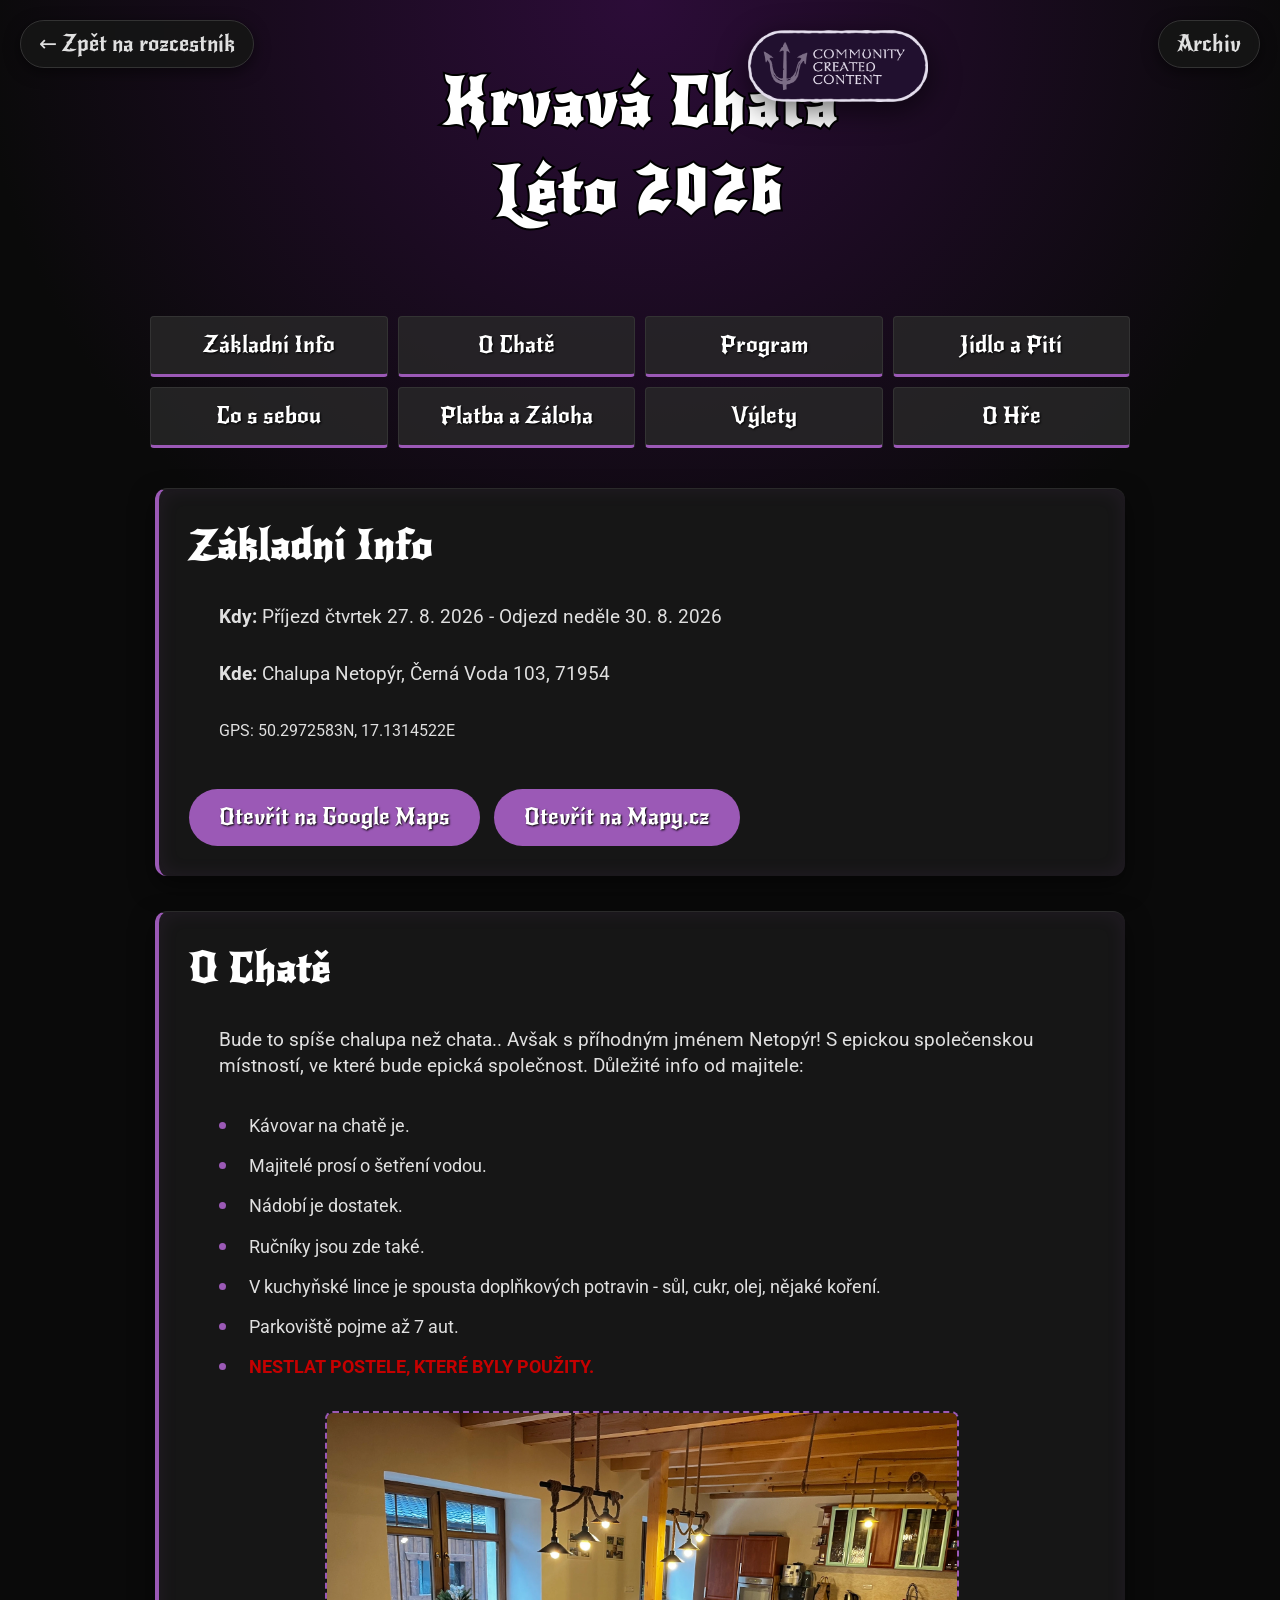
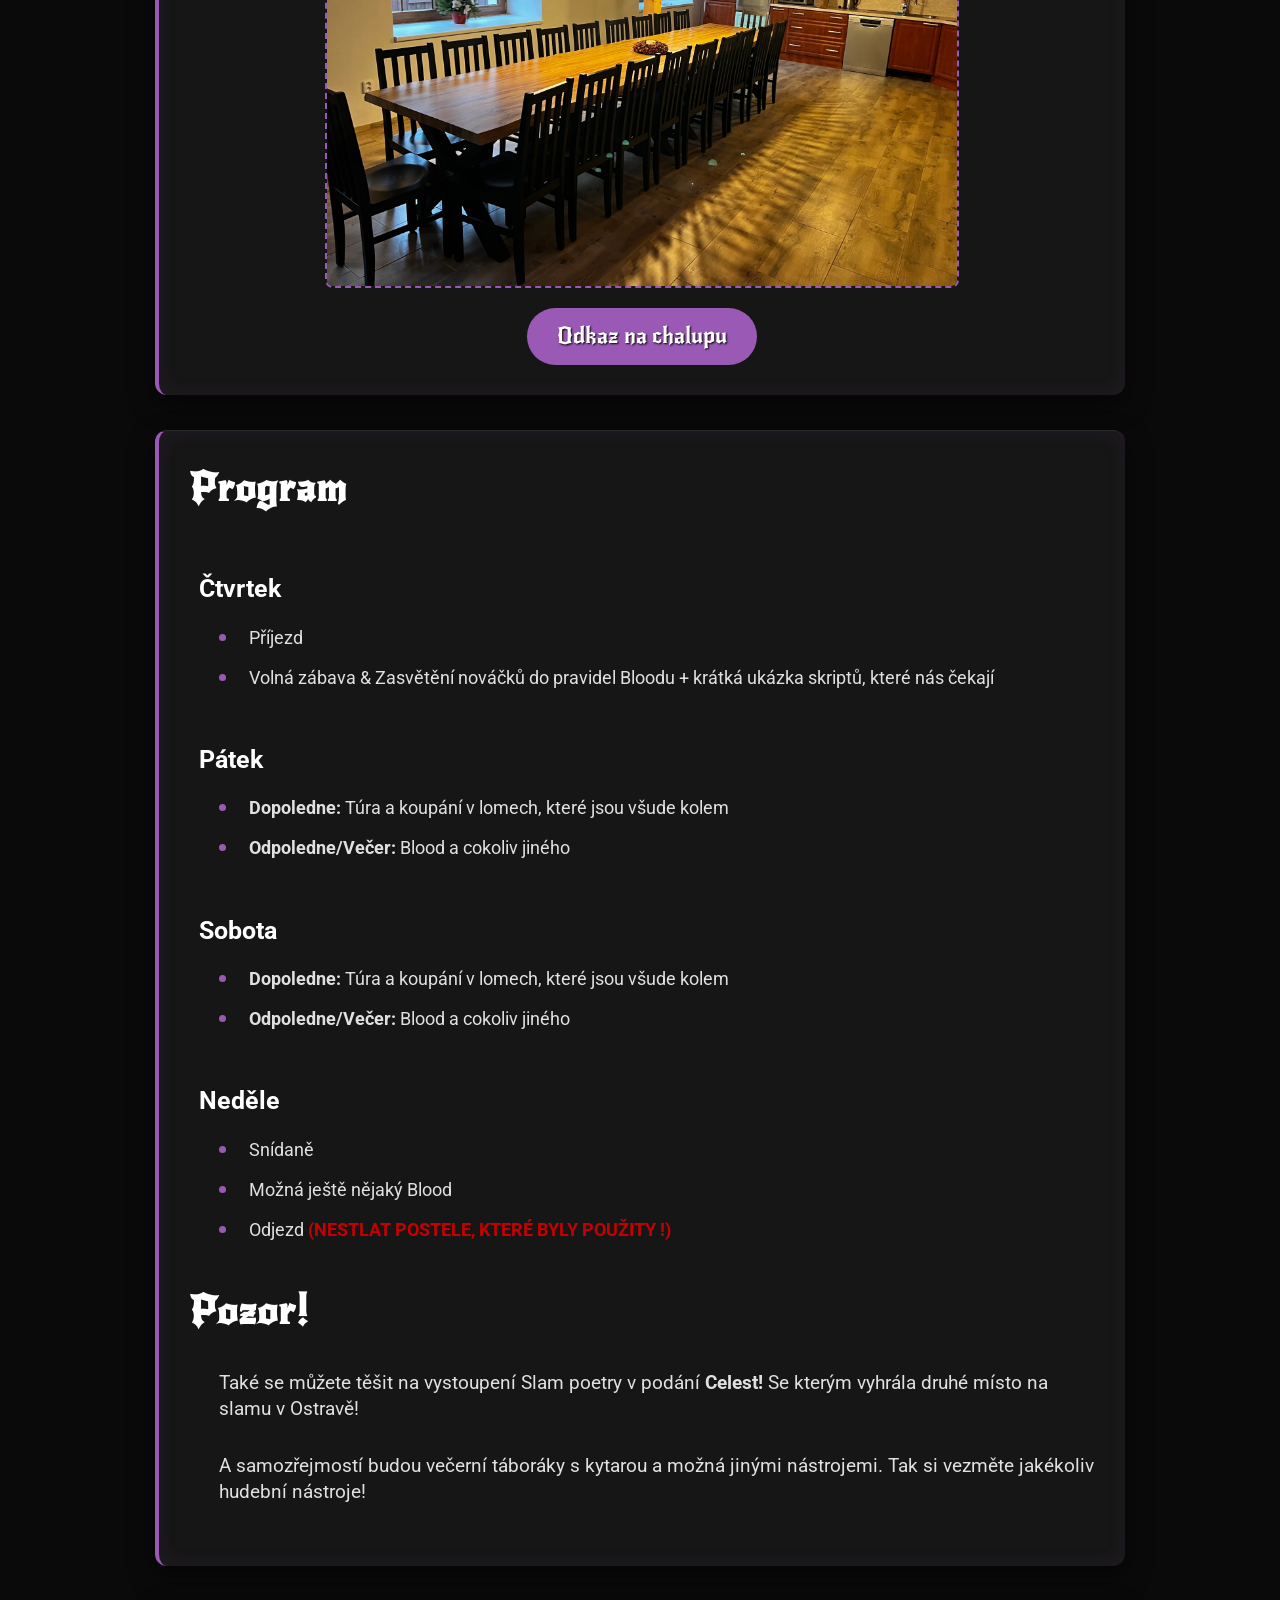
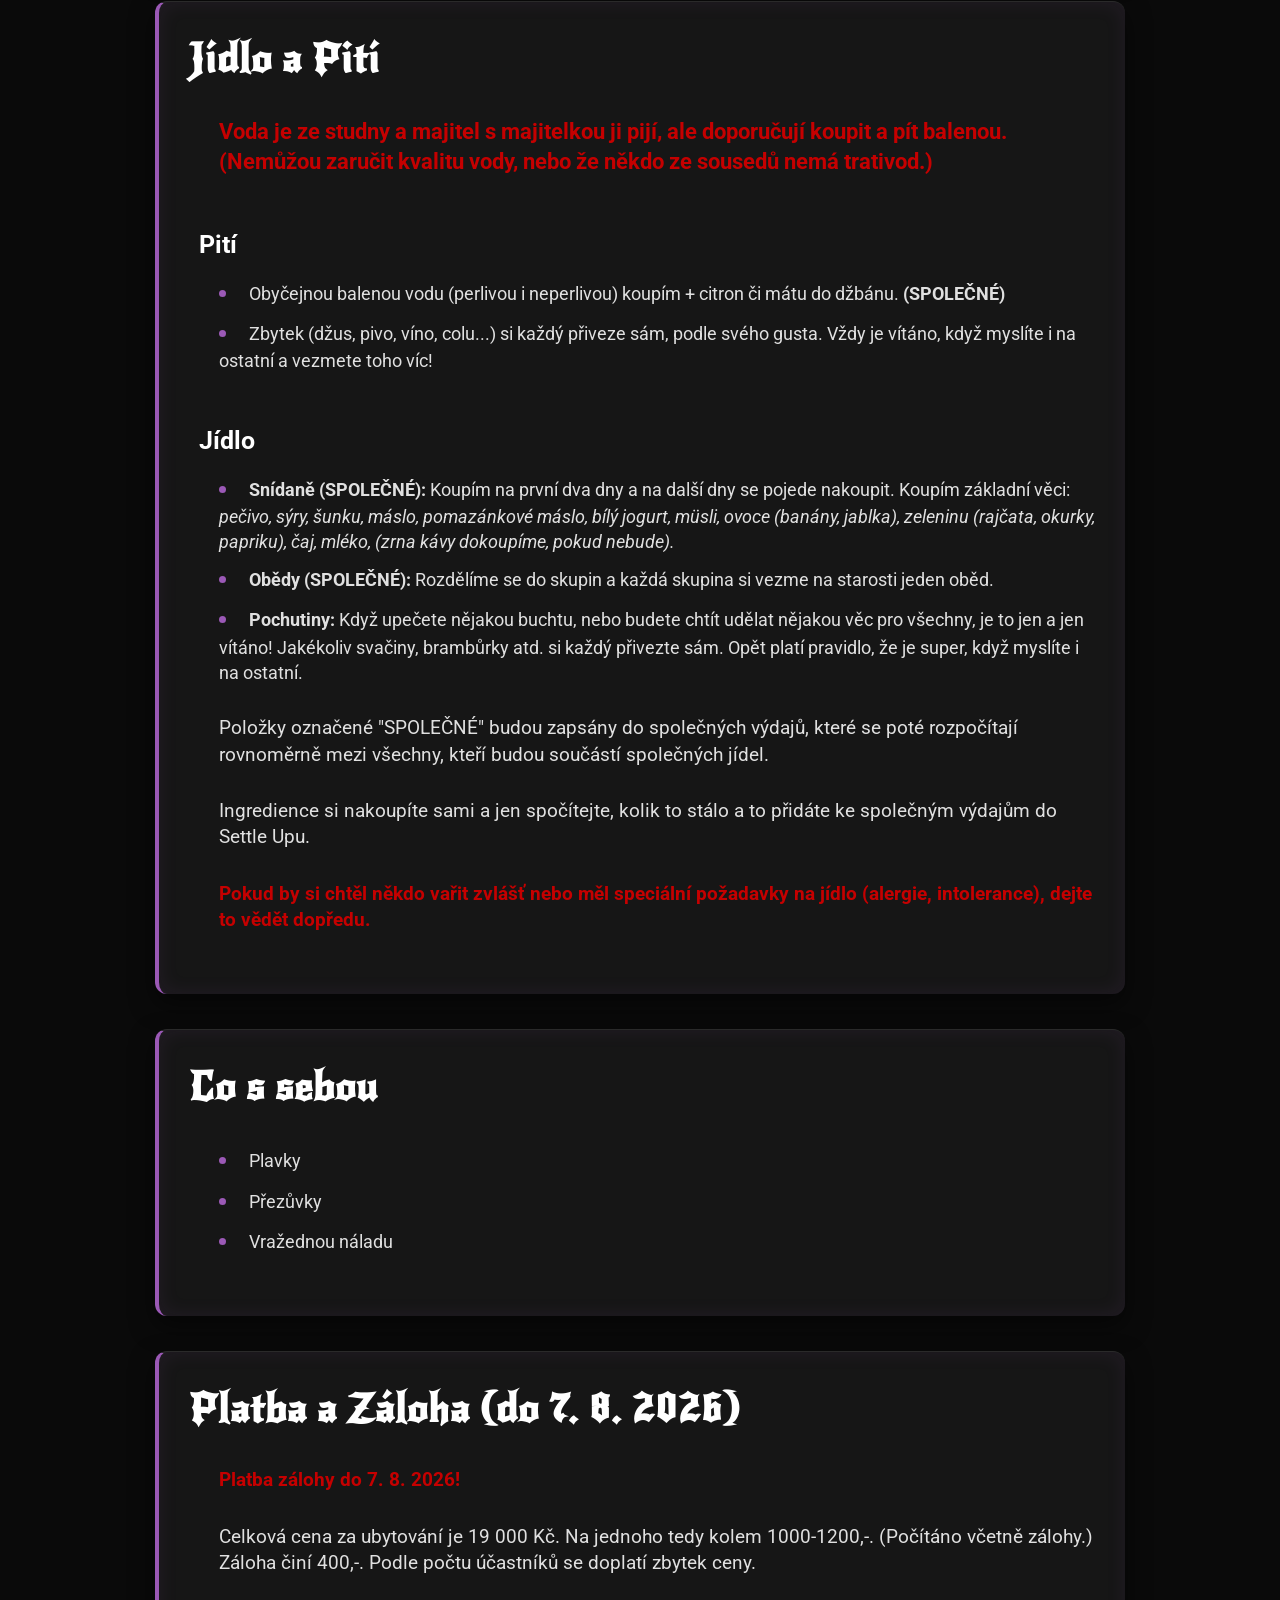
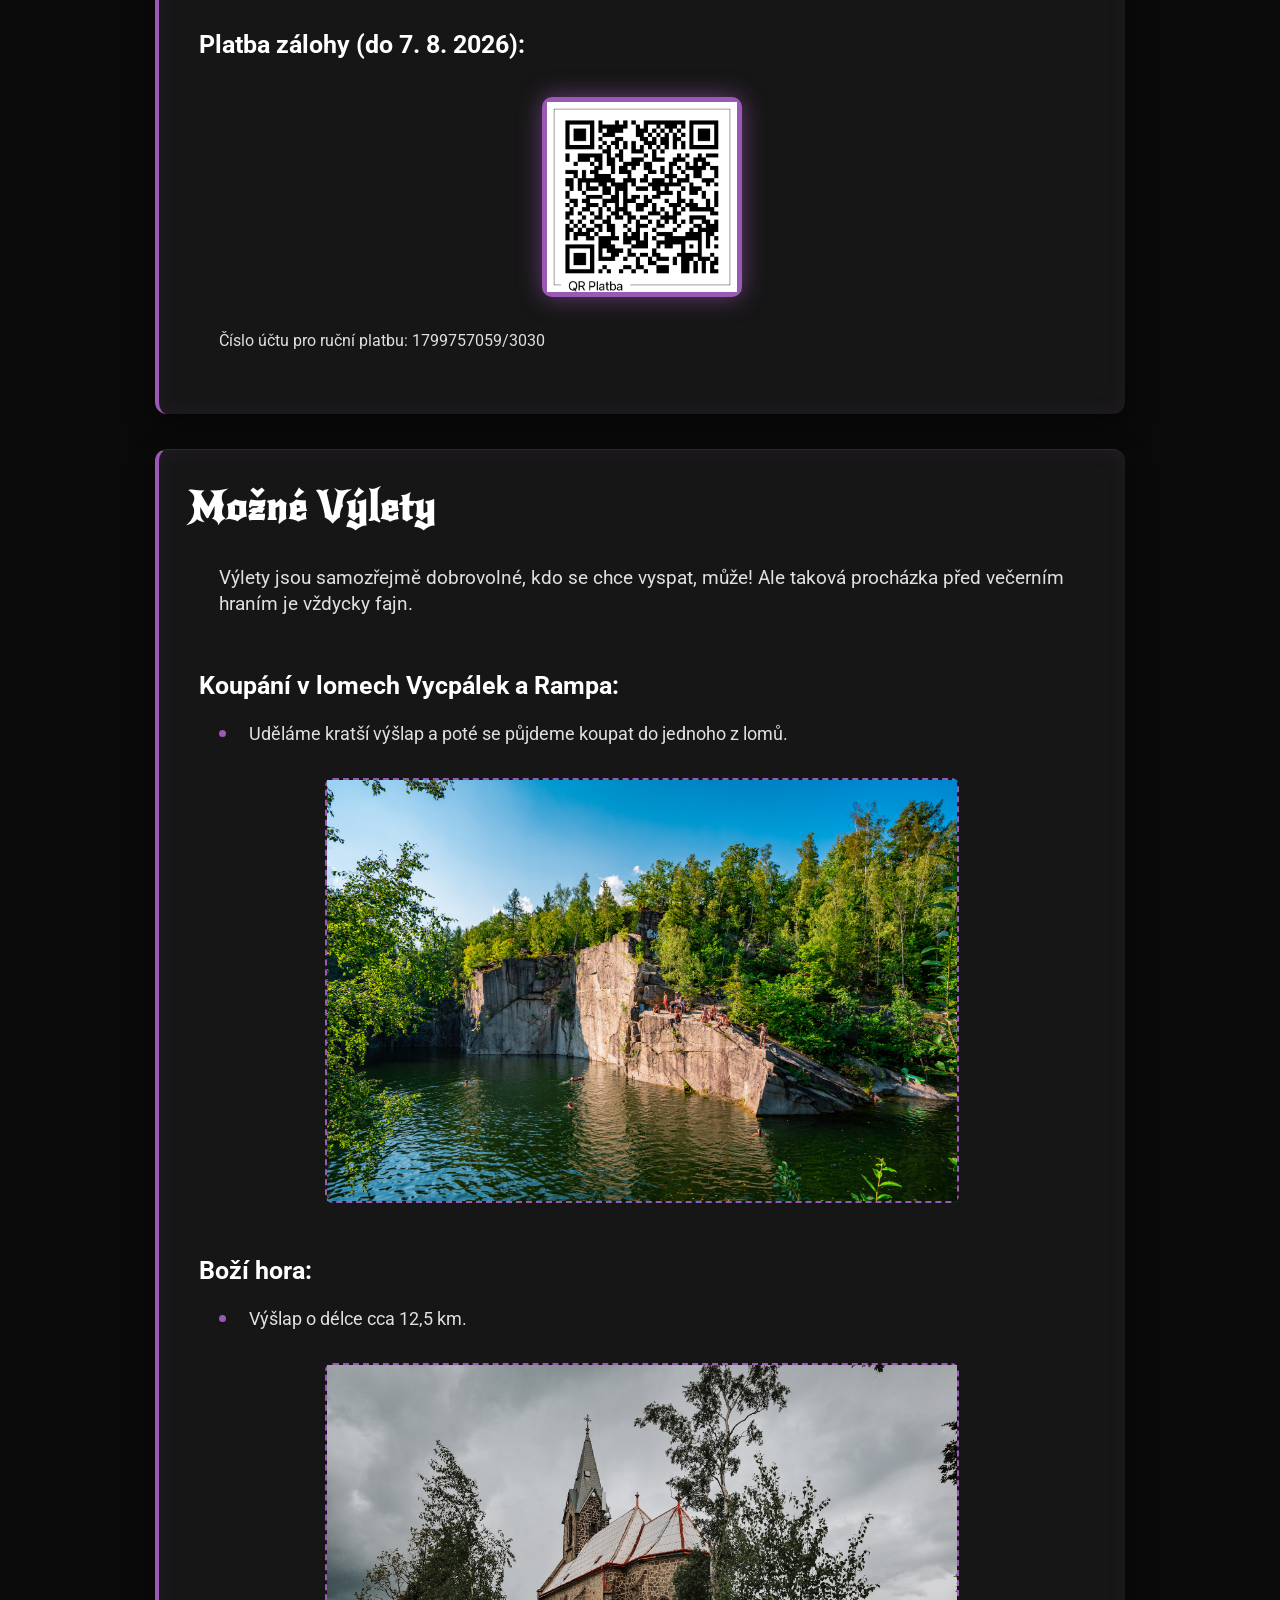
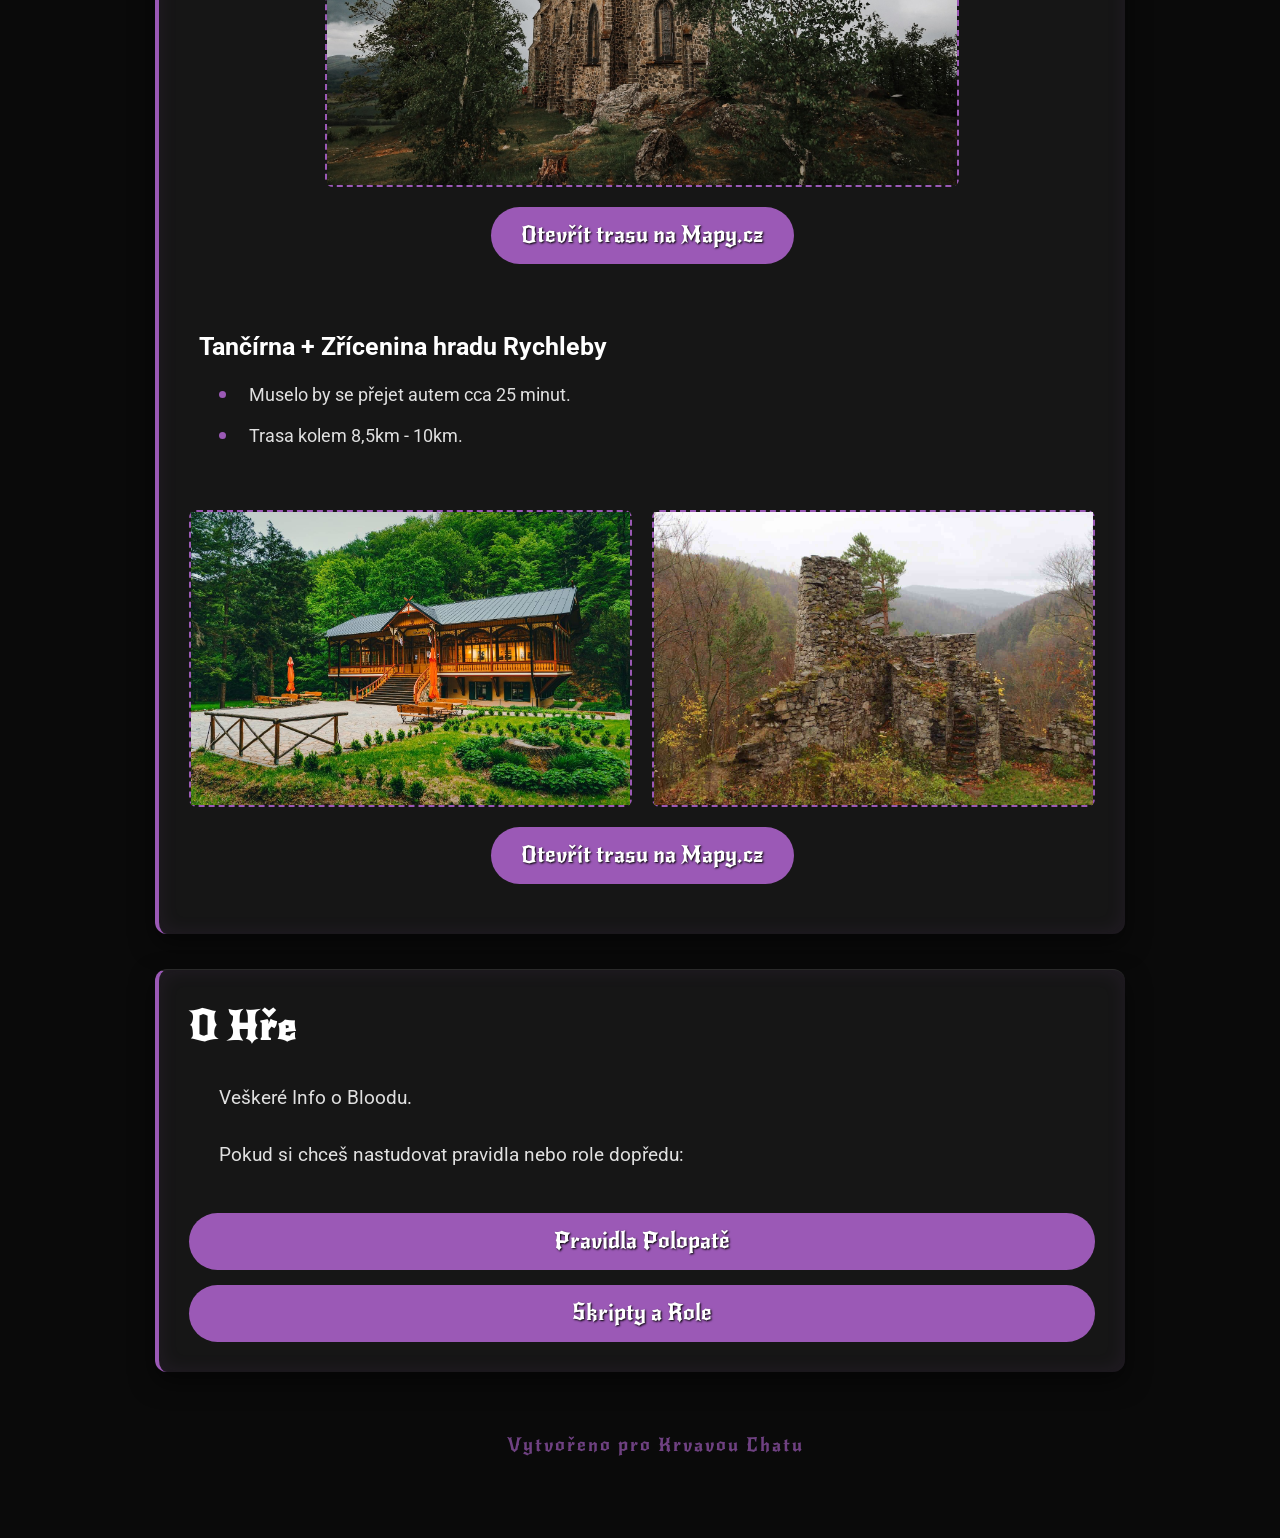
==== commit 2642a439: "oprava community loga" ====
--- a/krvava-chata/index.html
+++ b/krvava-chata/index.html
@@ -35,7 +35,7 @@
         <!-- <div class="stamp-completed">
                     Proběhlo
                 </div> -->
-        <img src=". /../assets/img/community-logo2.png" alt="Community Logo" class="community-logo" />
+        <img src="./../assets/img/community-logo2.png" alt="Community Logo" class="community-logo" />
       </div>
     </div>
   </header>
--- a/assets/css/style.css
+++ b/assets/css/style.css
@@ -978,7 +978,7 @@
 
 
   .main-logo {
-    max-width: 280px;
+    max-width: 340px;
   }
 
   .community-logo {
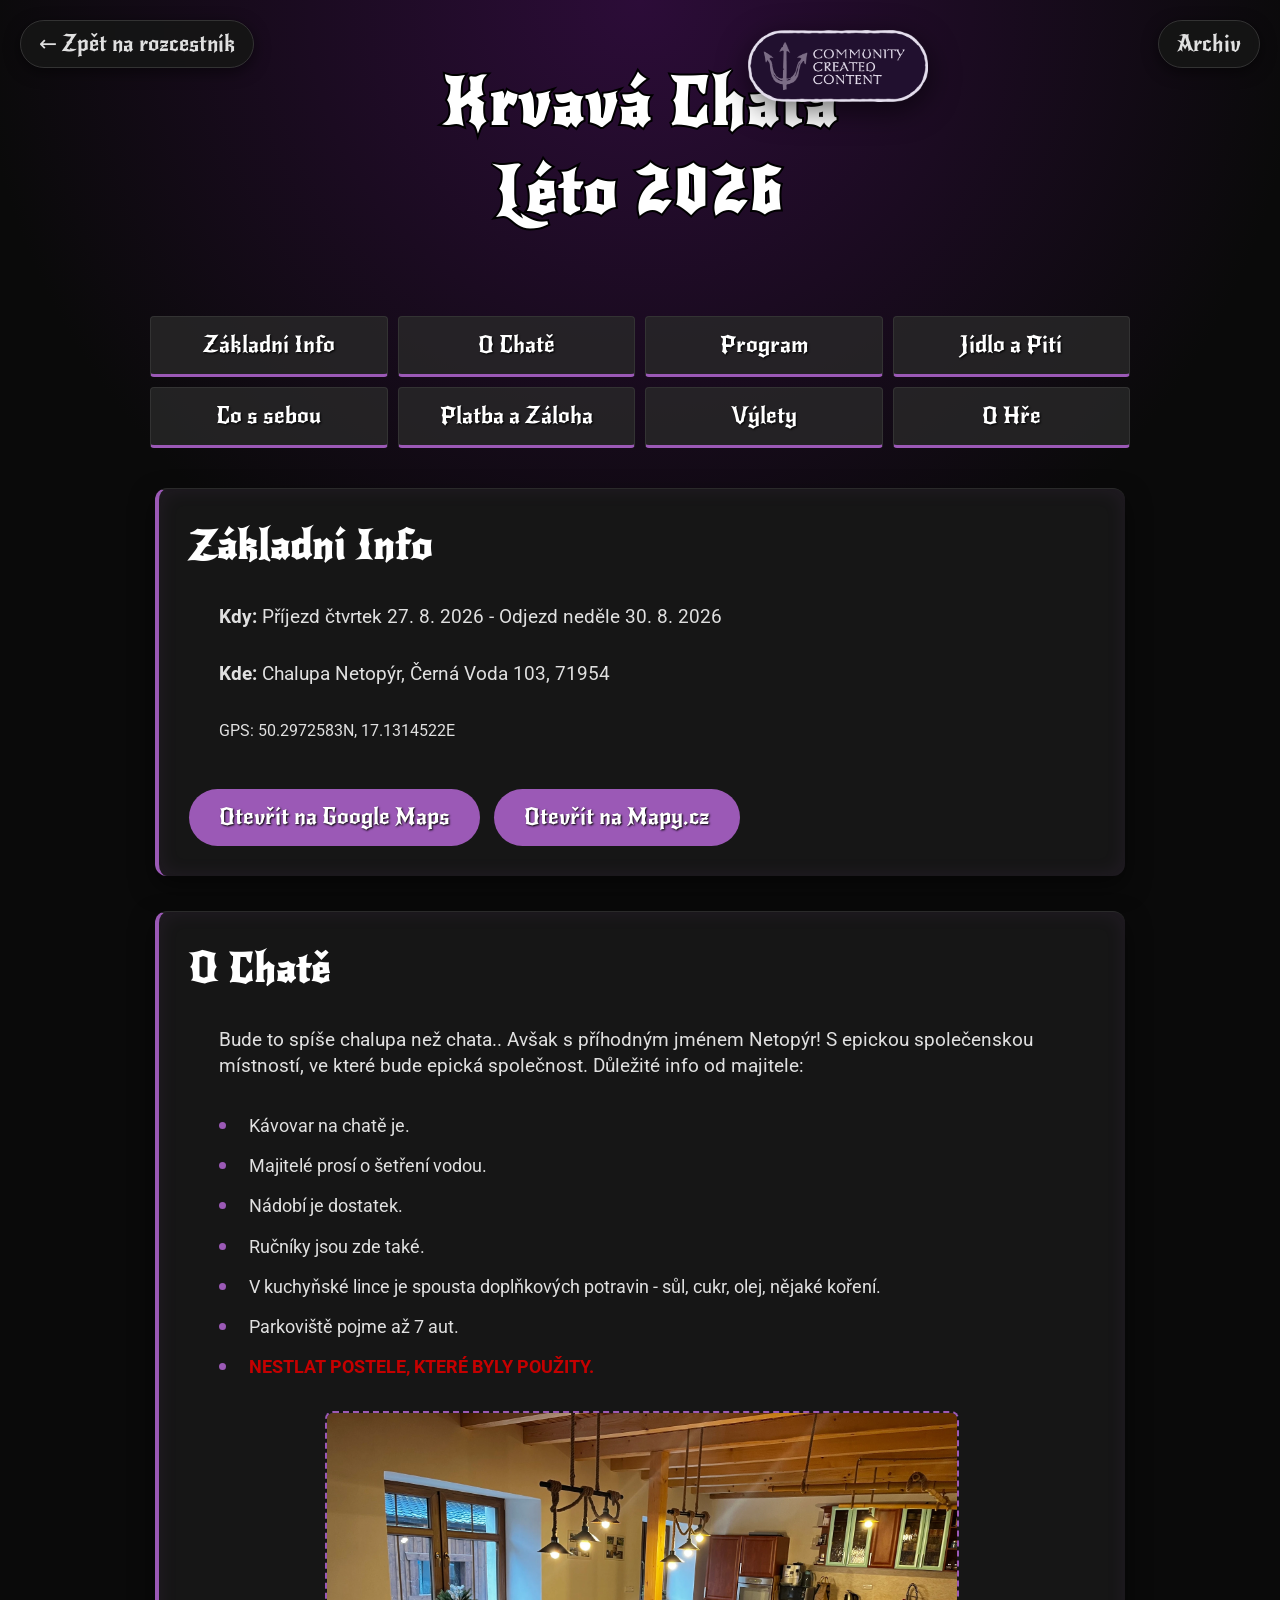
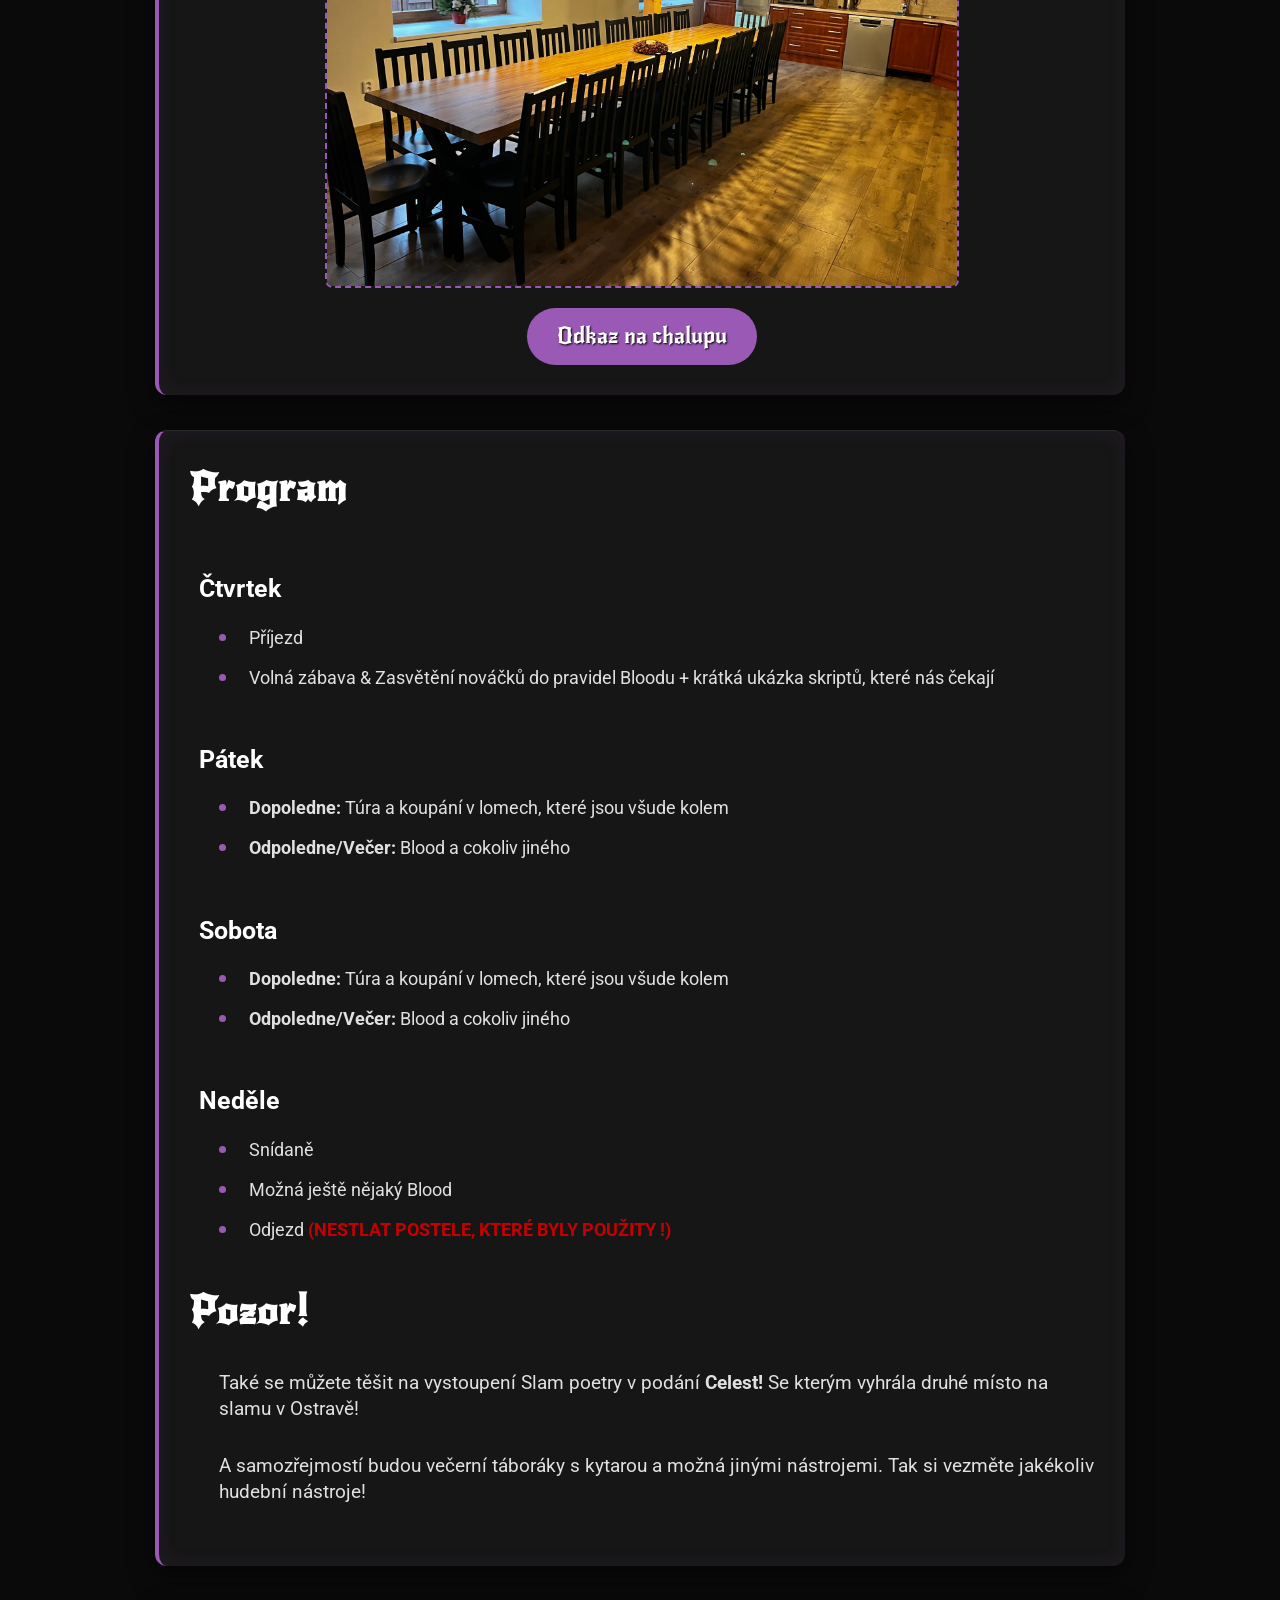
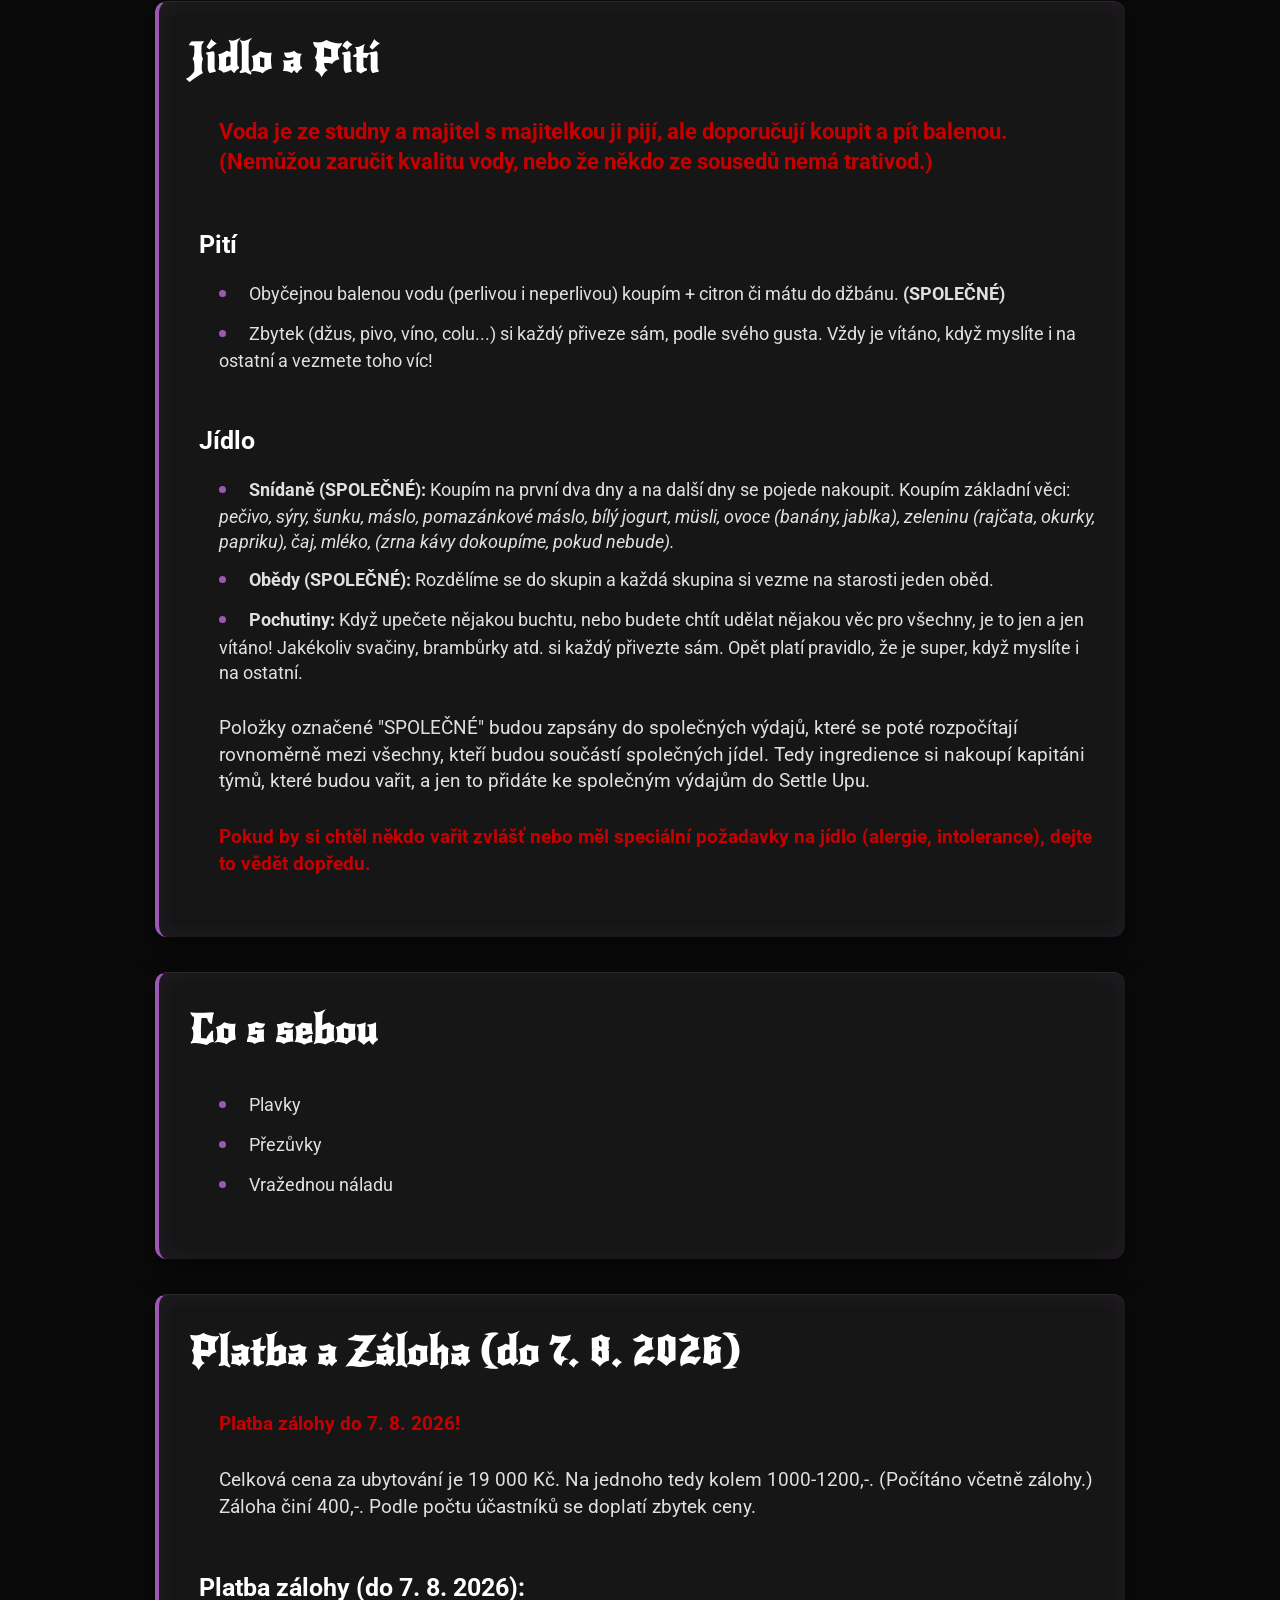
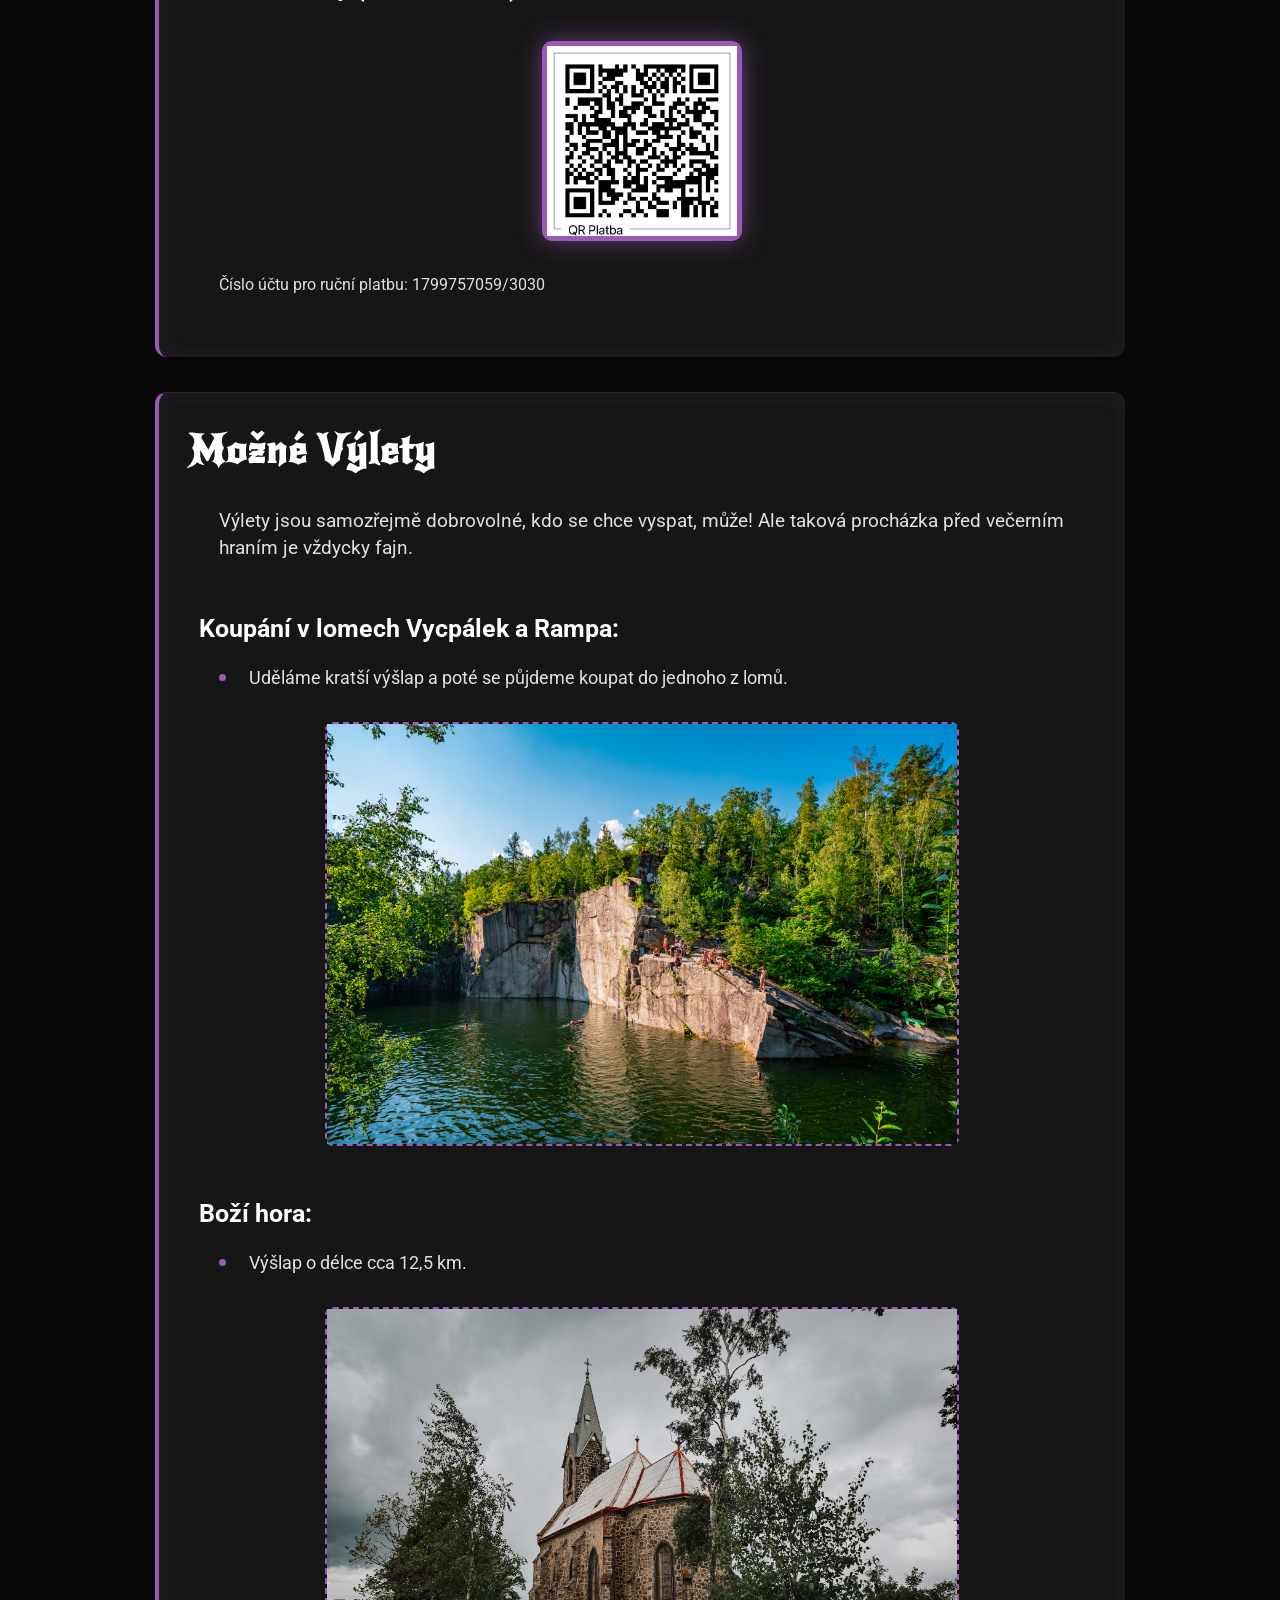
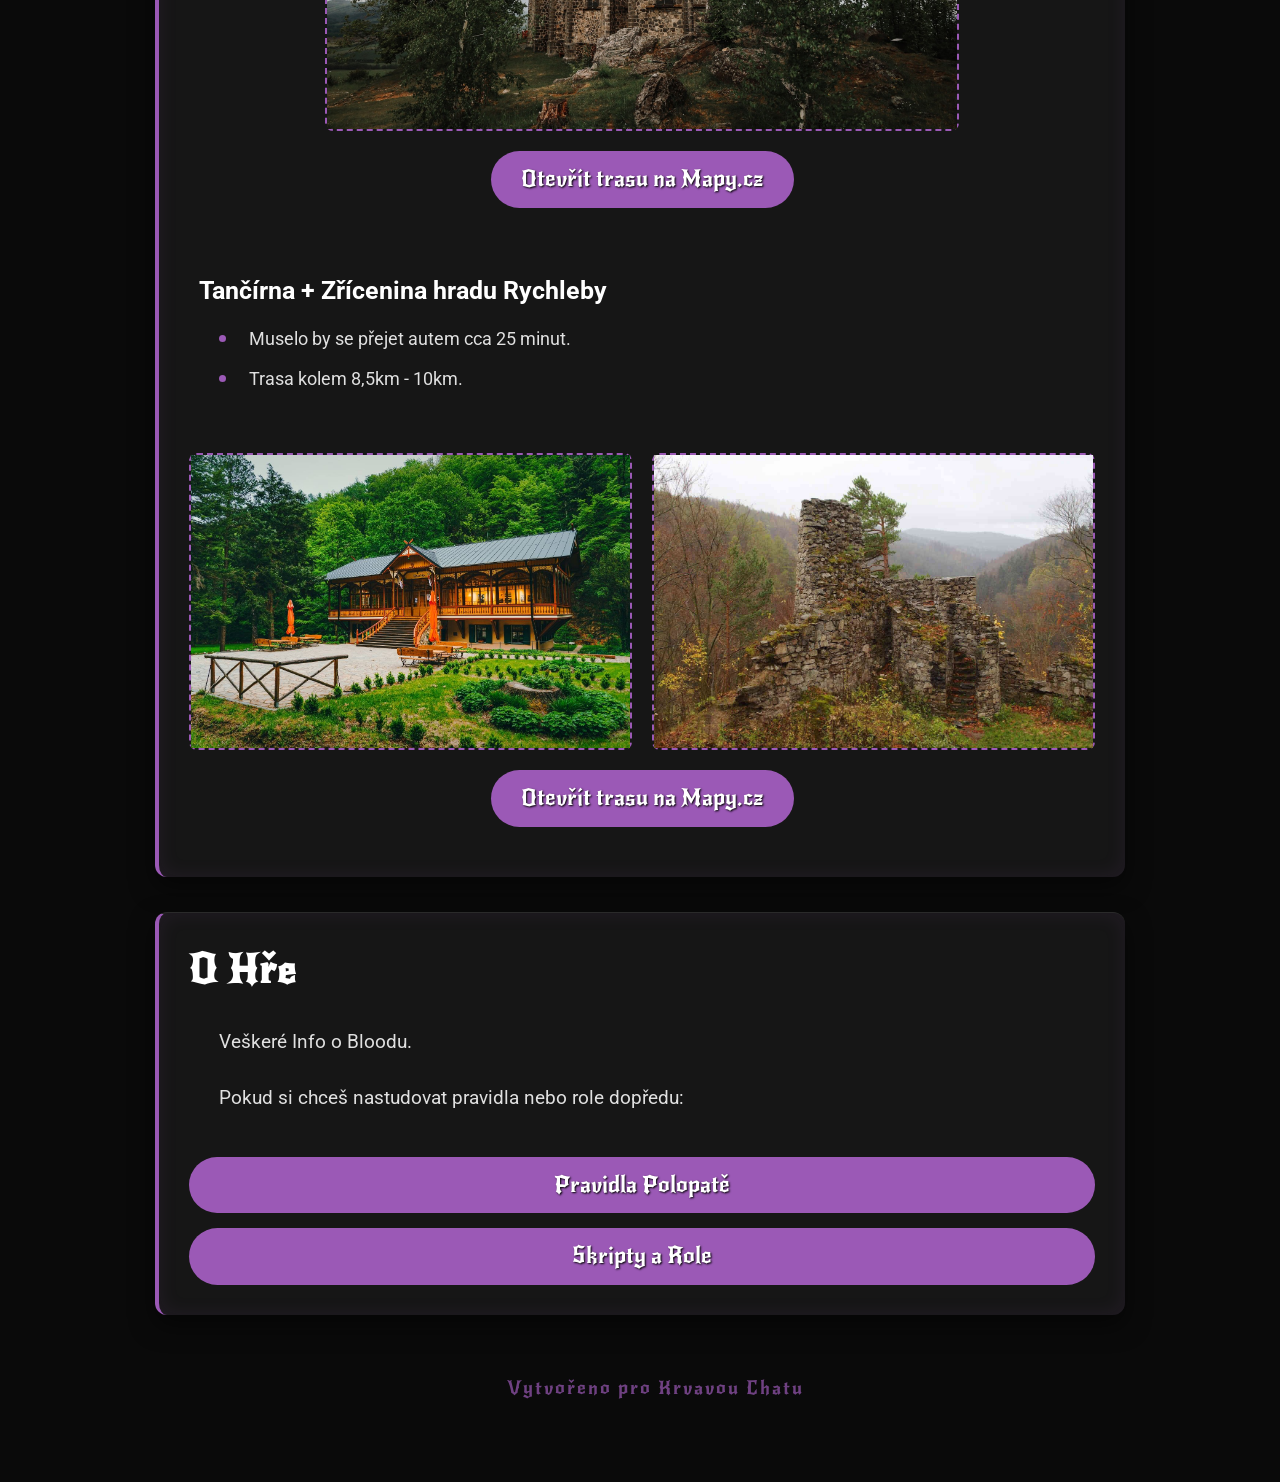
==== commit 45e22c04: "Refactor shared expenses explanation in index.html Removed redundant explanation about shared meals " ====
--- a/krvava-chata/index.html
+++ b/krvava-chata/index.html
@@ -192,11 +192,7 @@
       <p>
         Položky označené "SPOLEČNÉ" budou zapsány do společných výdajů, které
         se poté rozpočítají rovnoměrně mezi všechny, kteří budou součástí
-        společných jídel.
-      </p>
-
-      <p>
-        Ingredience si nakoupíte sami a jen spočítejte, kolik to stálo a to
+        společných jídel. Tedy ingredience si nakoupí kapitáni týmů, které budou vařit, a jen to
         přidáte ke společným výdajům do Settle Upu.
       </p>
 
@@ -316,4 +312,4 @@
   </footer>
 </body>
 
-</html>+</html>
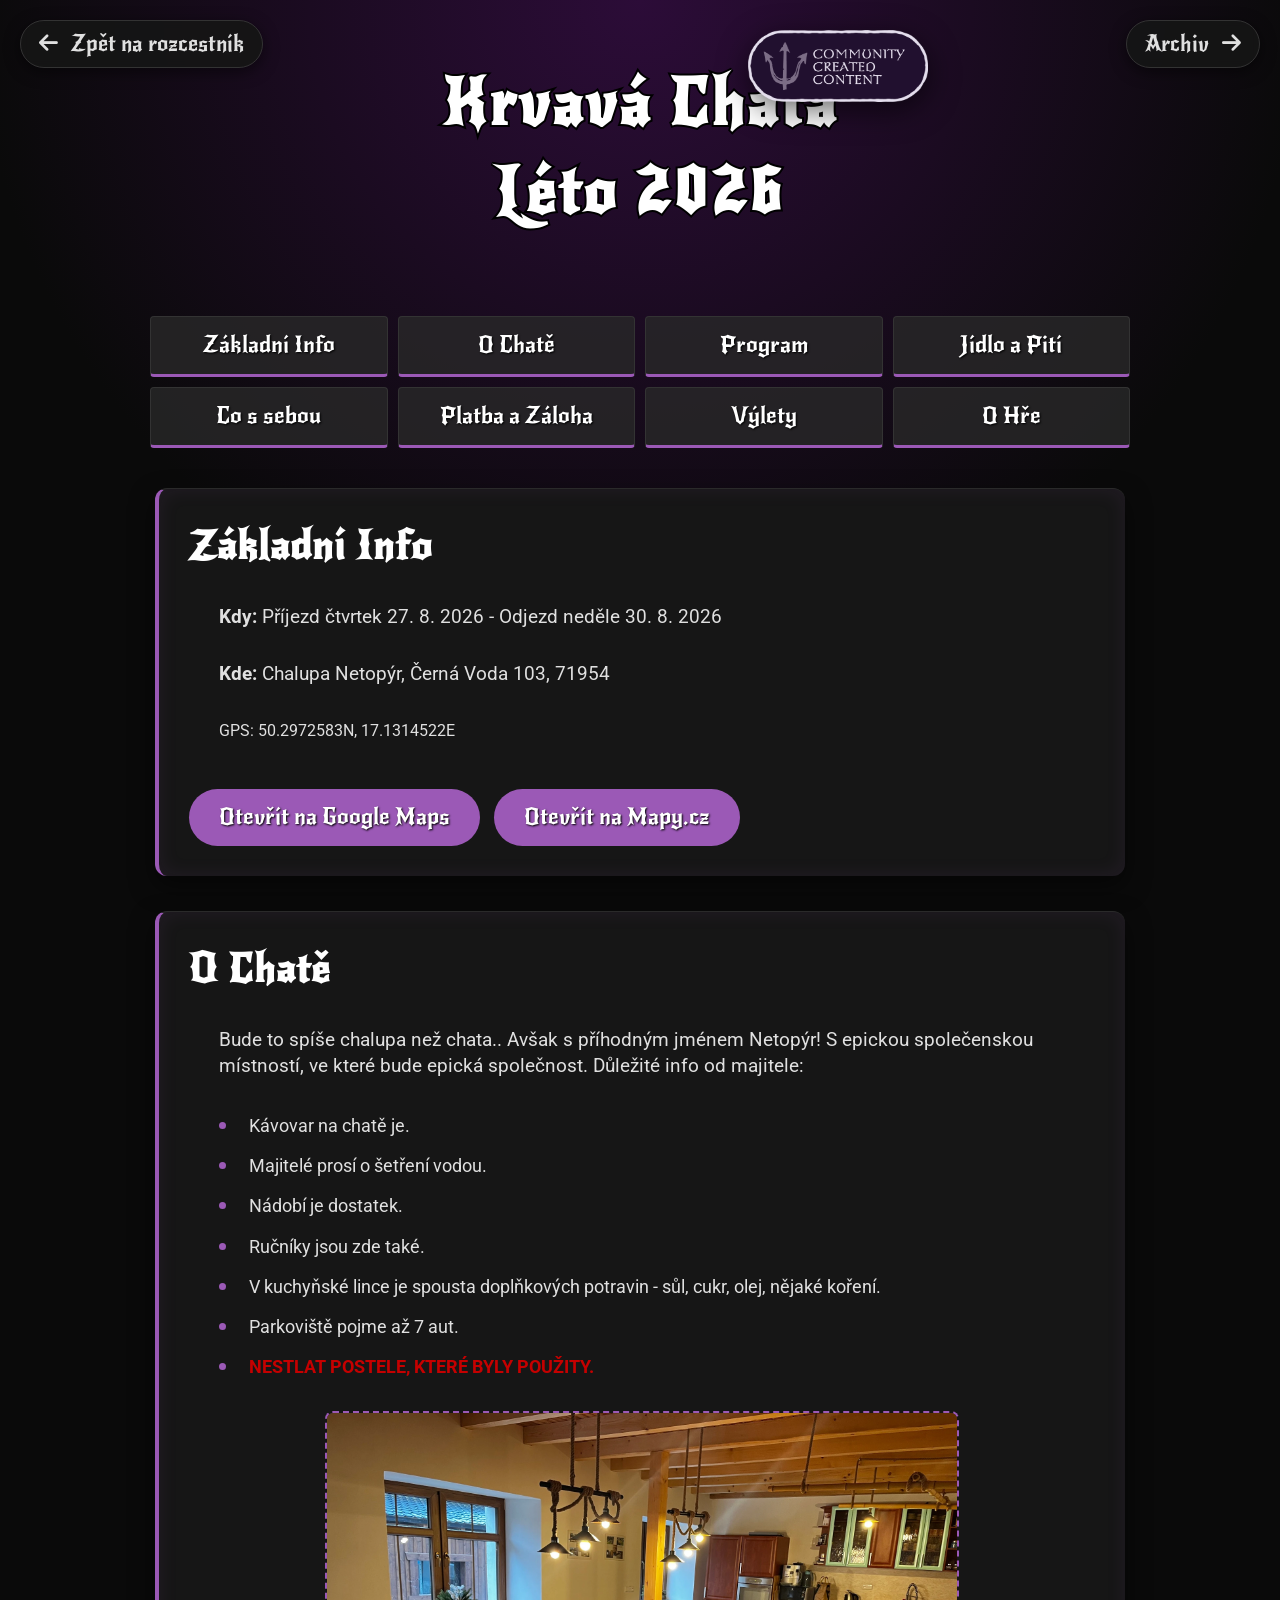
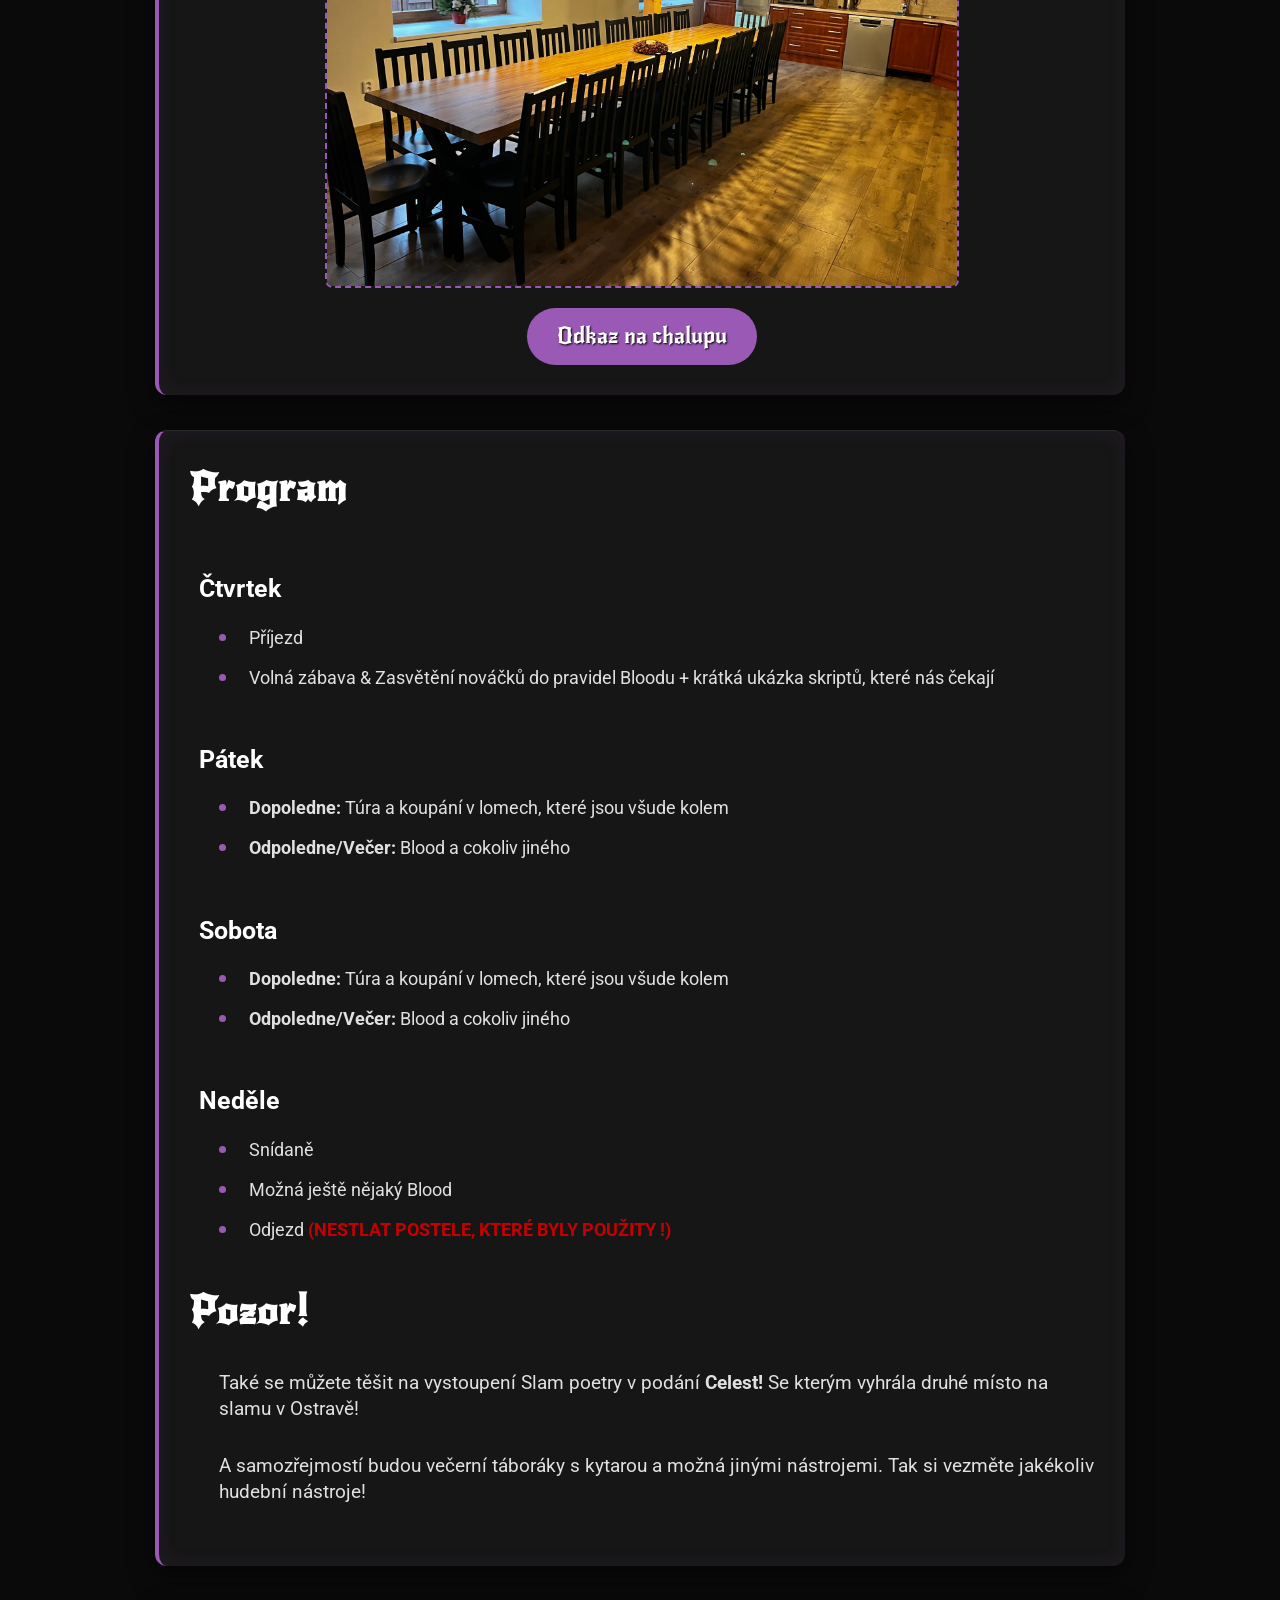
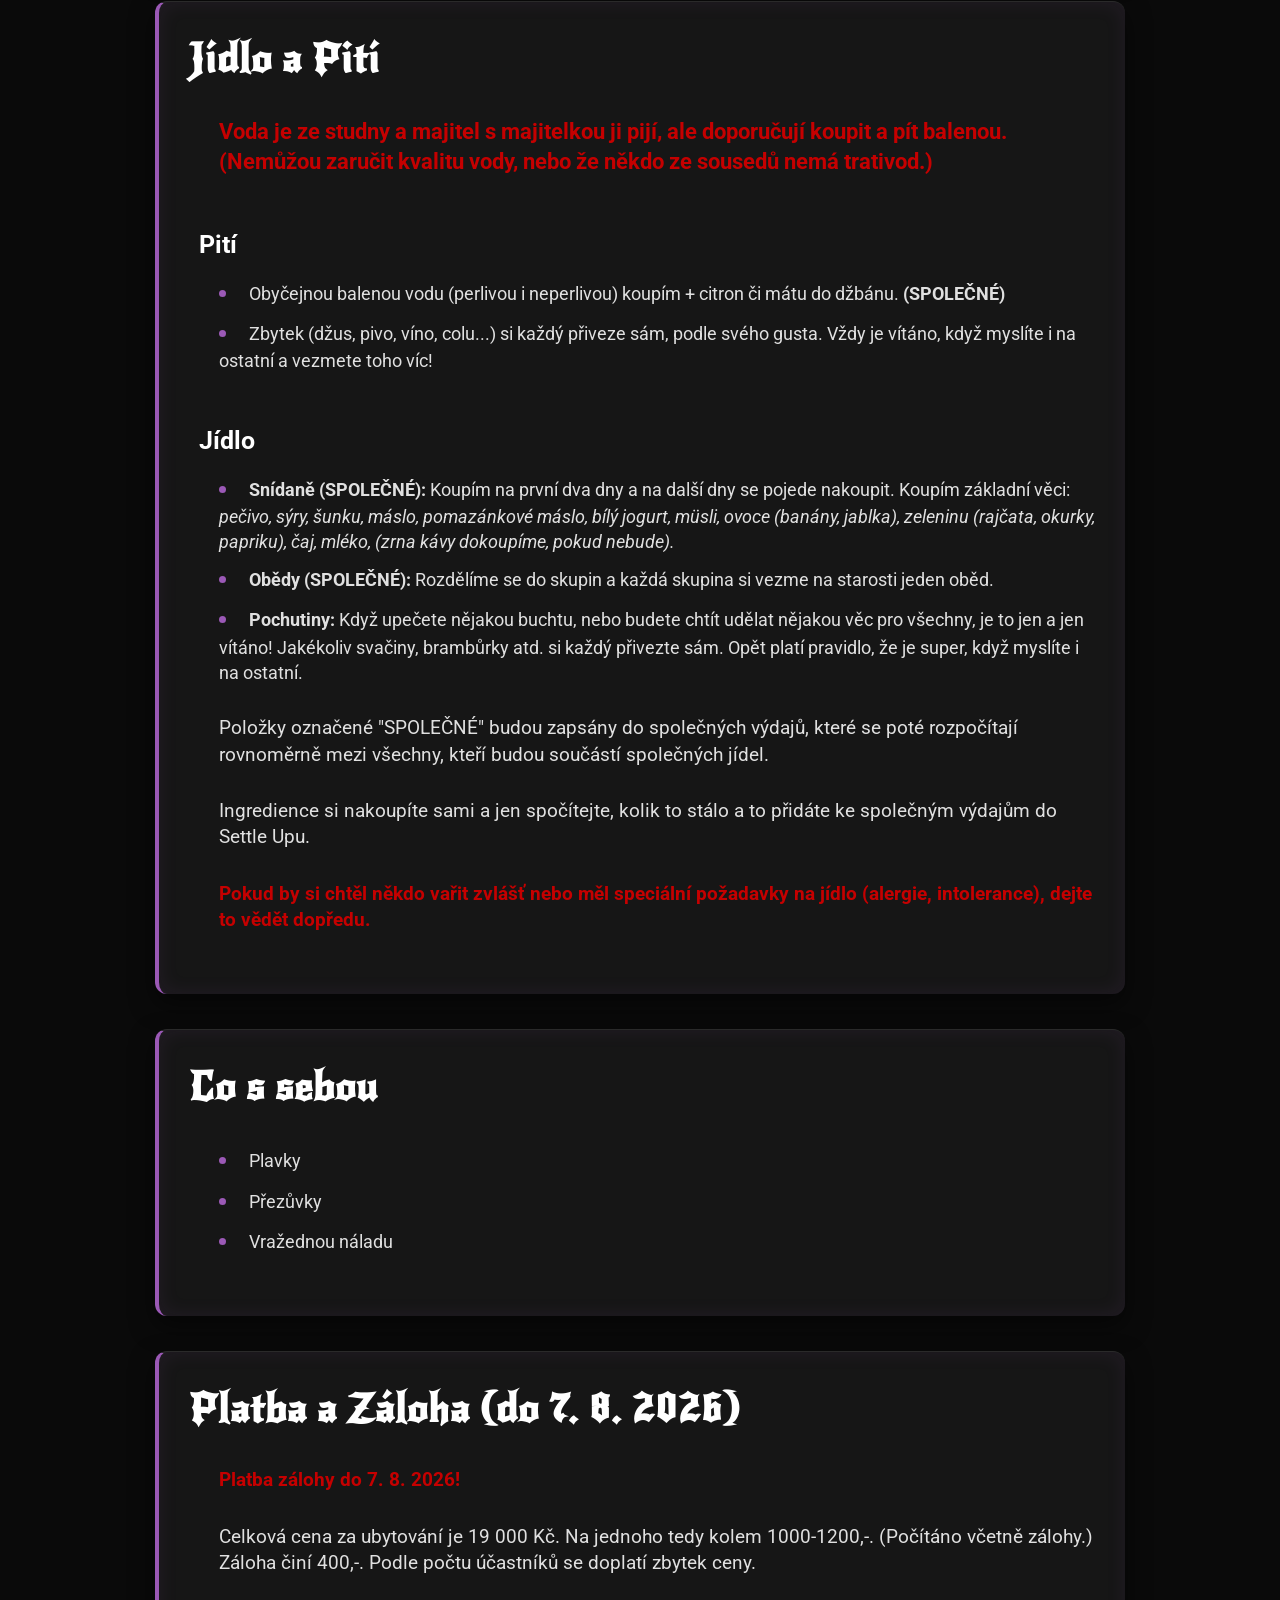
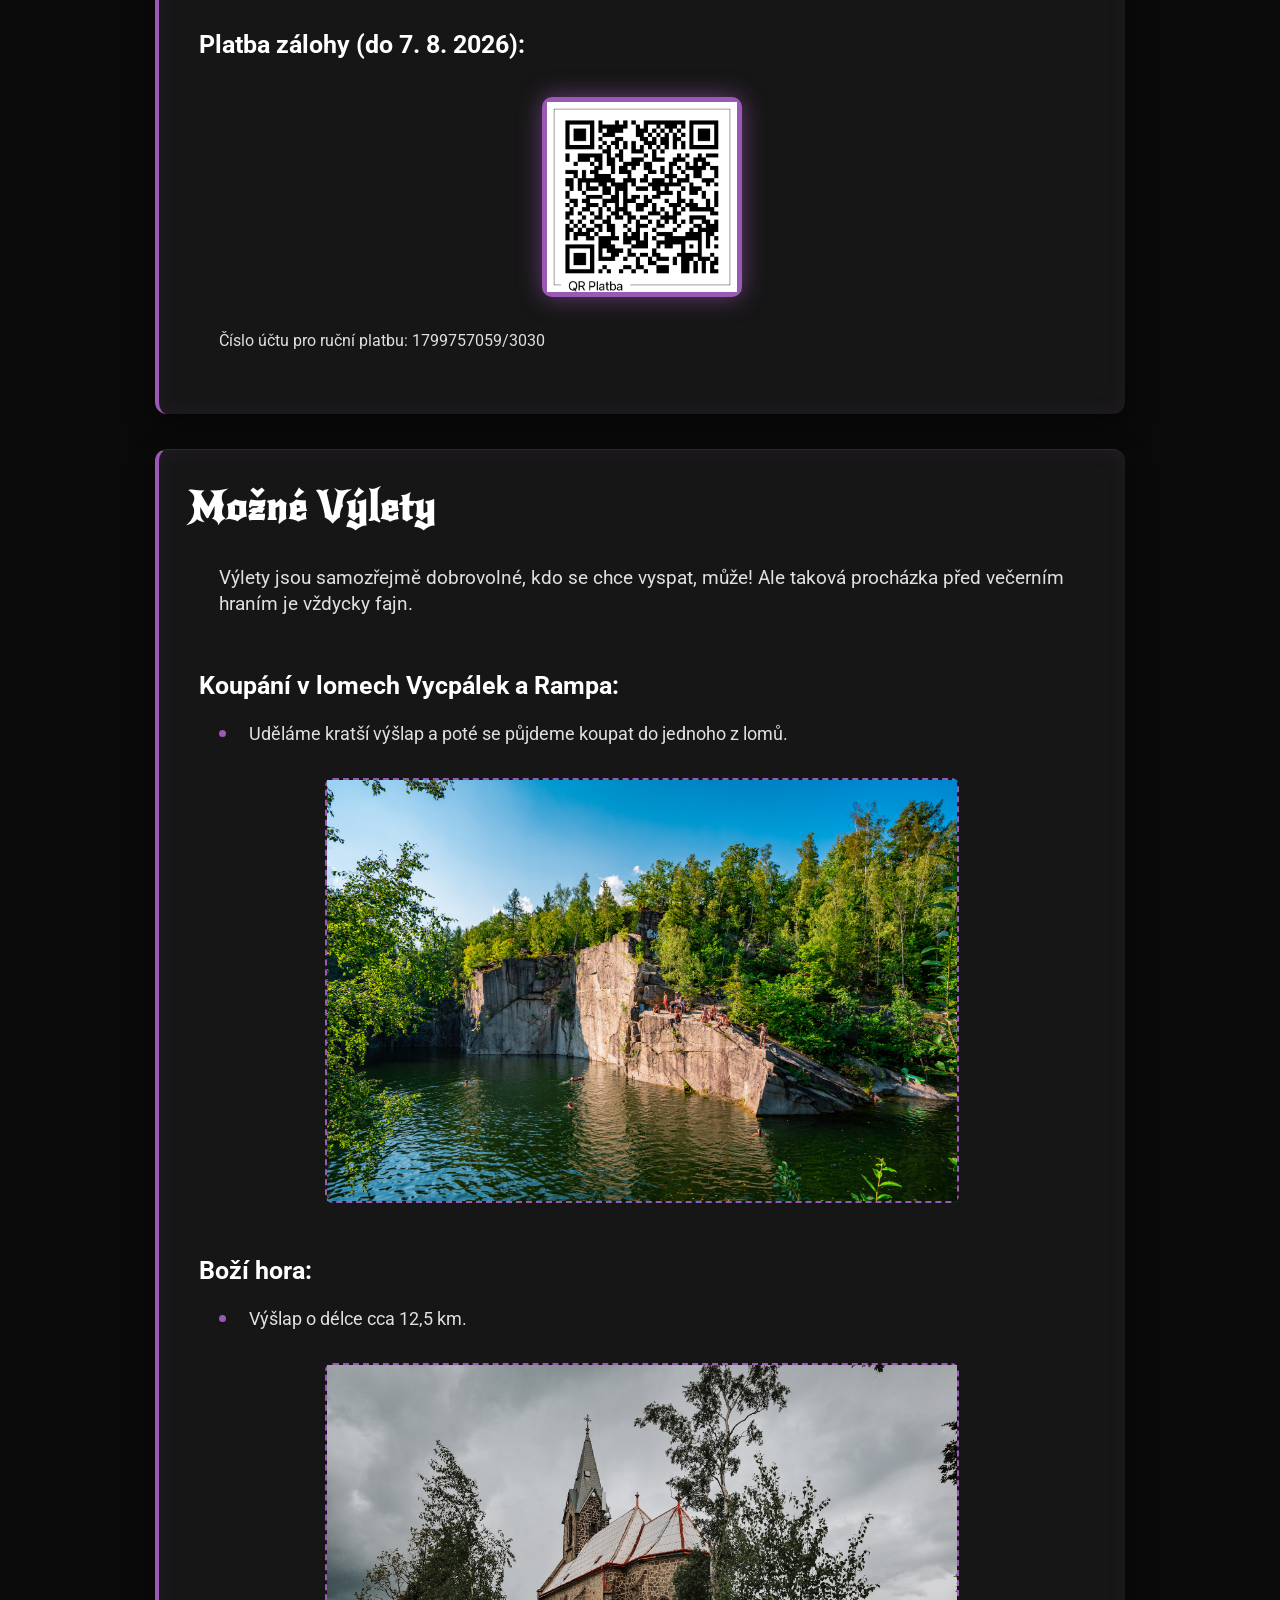
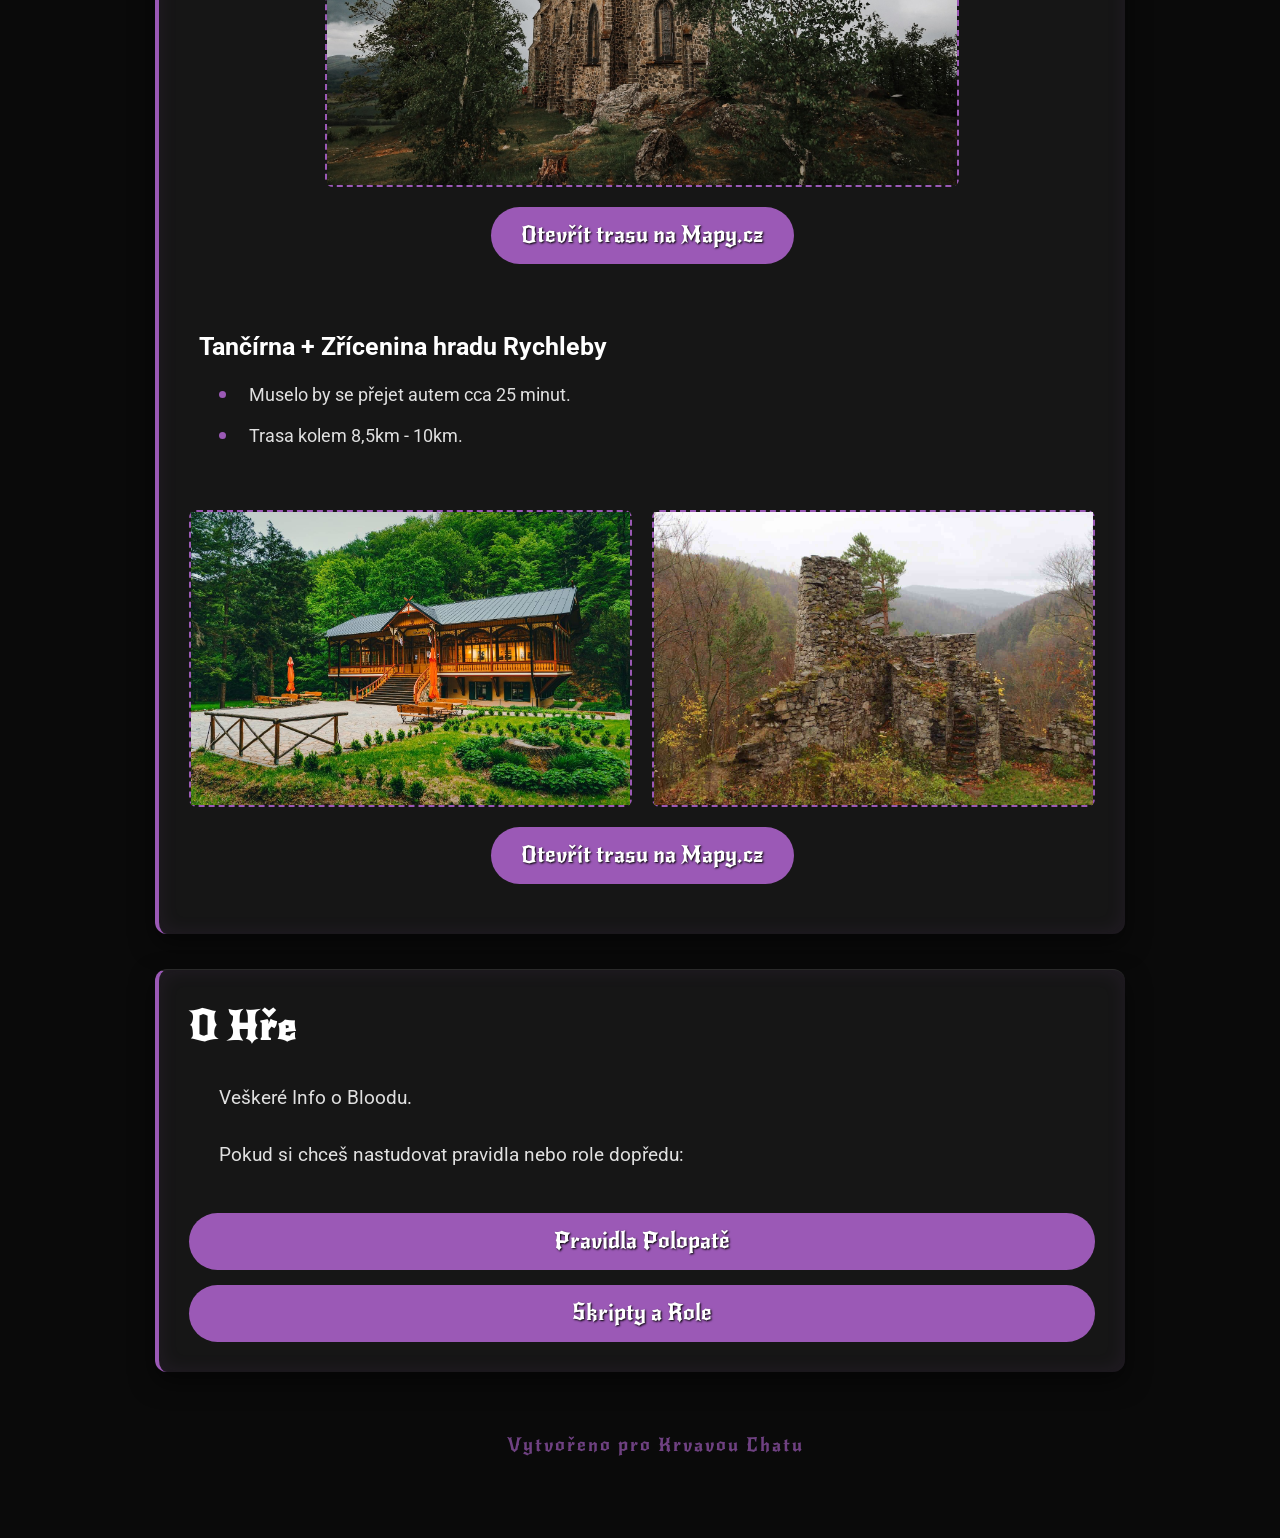
==== commit 6e56d4ab: "pridani tvorby skriptu a oprava ikon" ====
--- a/krvava-chata/index.html
+++ b/krvava-chata/index.html
@@ -18,13 +18,15 @@
   <link rel="preconnect" href="https://fonts.gstatic.com" crossorigin />
   <link href="https://fonts.googleapis.com/css2?family=New+Rocker&family=Roboto:wght@300;400;700&display=swap"
     rel="stylesheet" />
+  <link rel="stylesheet" href="https://cdnjs.cloudflare.com/ajax/libs/font-awesome/6.0.0/css/all.min.css" />
 
   <link rel="stylesheet" href="../assets/css/style.css" />
 </head>
 
 <body>
-  <a href="../" class="back-btn">&larr; Zpět na rozcestník</a>
-  <a href="./archiv/" class="next-btn">Archiv</a>
+  <a href="../" class="back-btn"><i class="fa-solid fa-arrow-left" style="margin-right: 8px;"></i> Zpět na
+    rozcestník</a>
+  <a href="./archiv/" class="next-btn">Archiv <i class="fa-solid fa-arrow-right" style="margin-left: 8px;"></i></a>
 
   <header>
     <div class="header-container">
@@ -192,7 +194,11 @@
       <p>
         Položky označené "SPOLEČNÉ" budou zapsány do společných výdajů, které
         se poté rozpočítají rovnoměrně mezi všechny, kteří budou součástí
-        společných jídel. Tedy ingredience si nakoupí kapitáni týmů, které budou vařit, a jen to
+        společných jídel.
+      </p>
+
+      <p>
+        Ingredience si nakoupíte sami a jen spočítejte, kolik to stálo a to
         přidáte ke společným výdajům do Settle Upu.
       </p>
 
@@ -312,4 +318,4 @@
   </footer>
 </body>
 
-</html>
+</html>
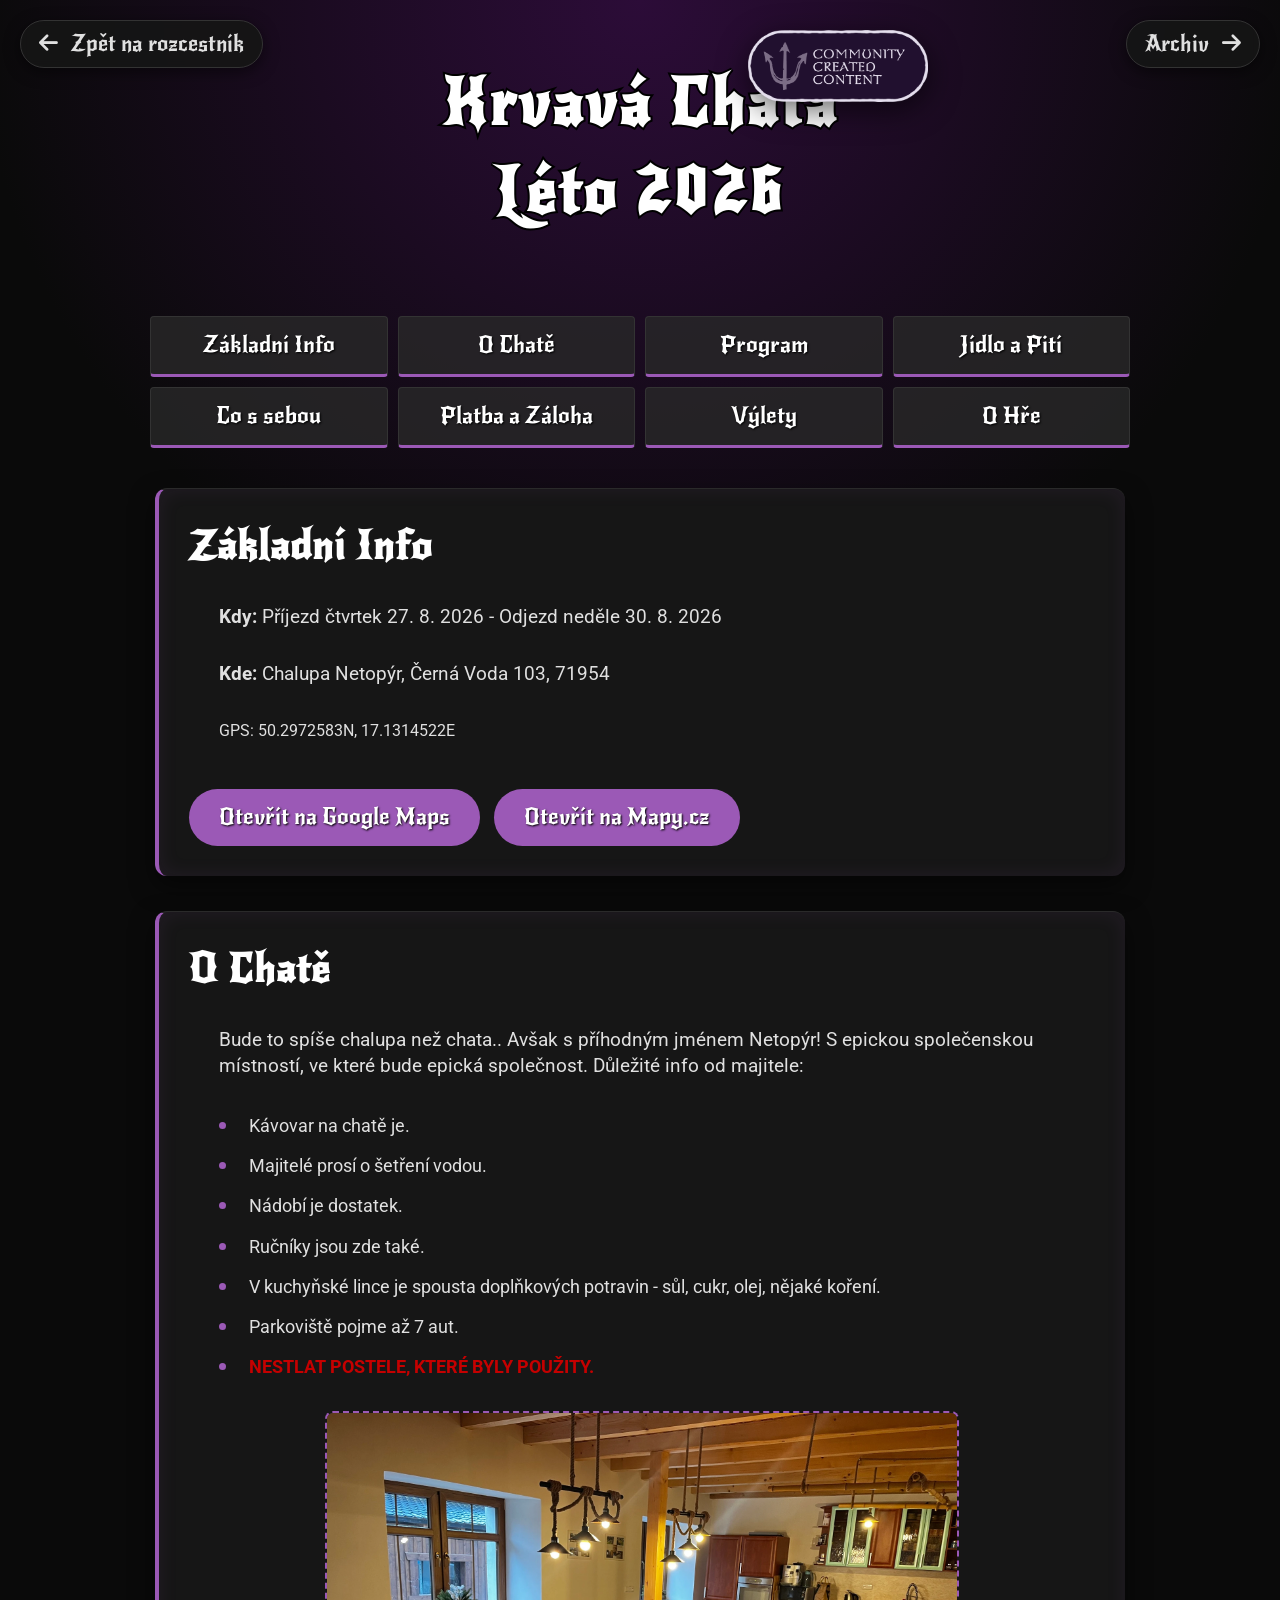
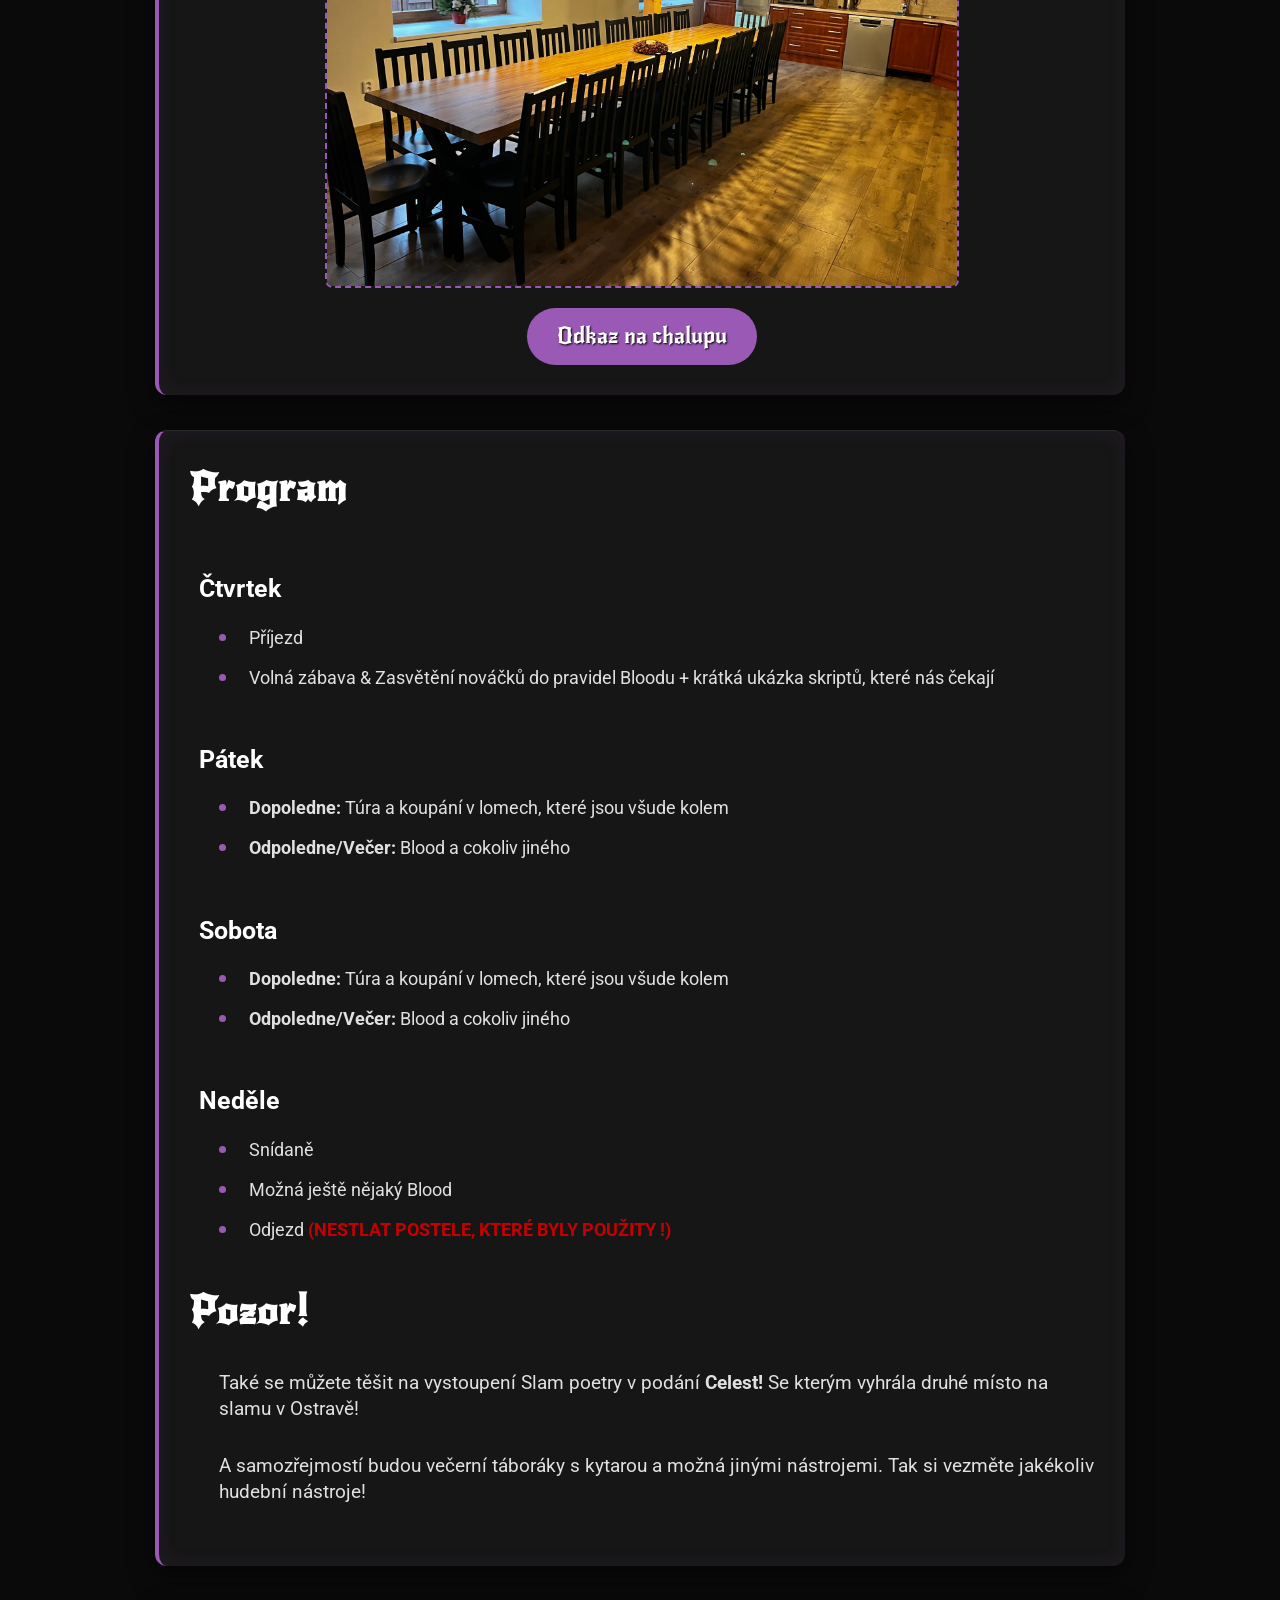
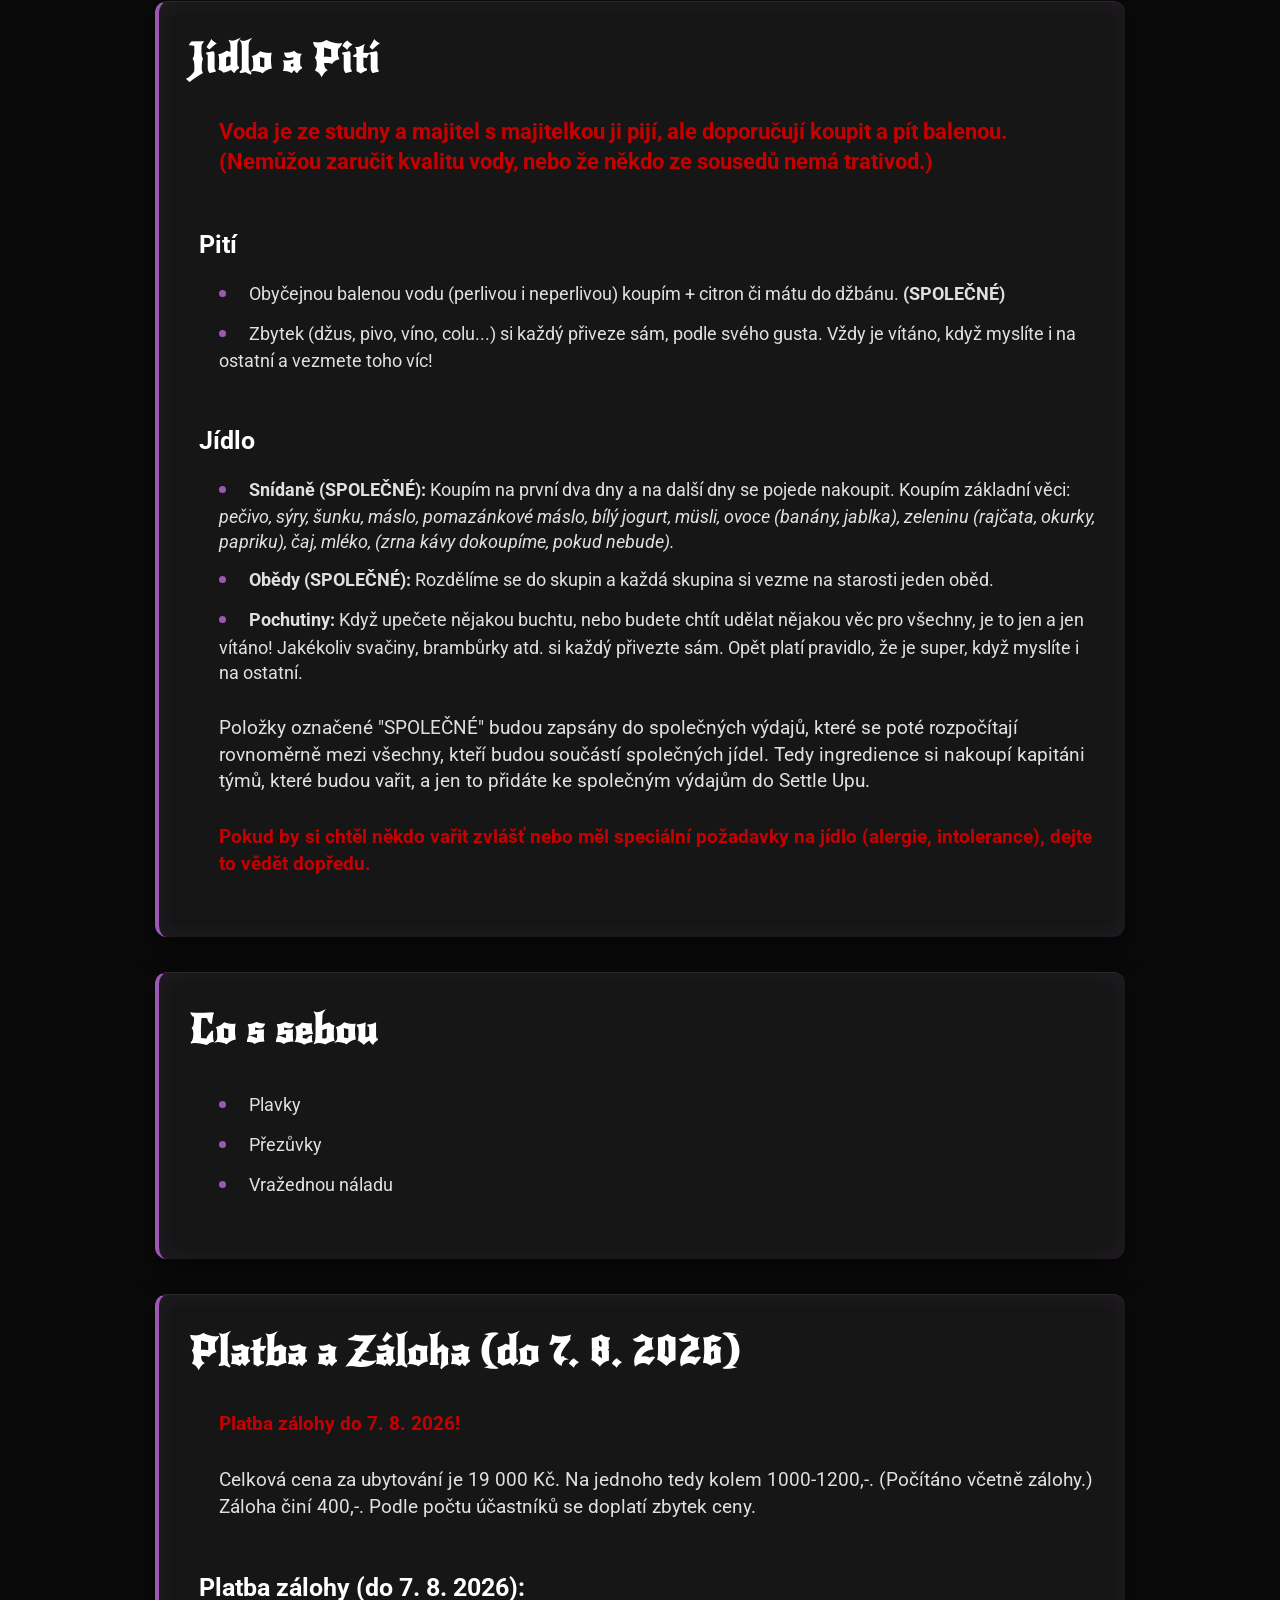
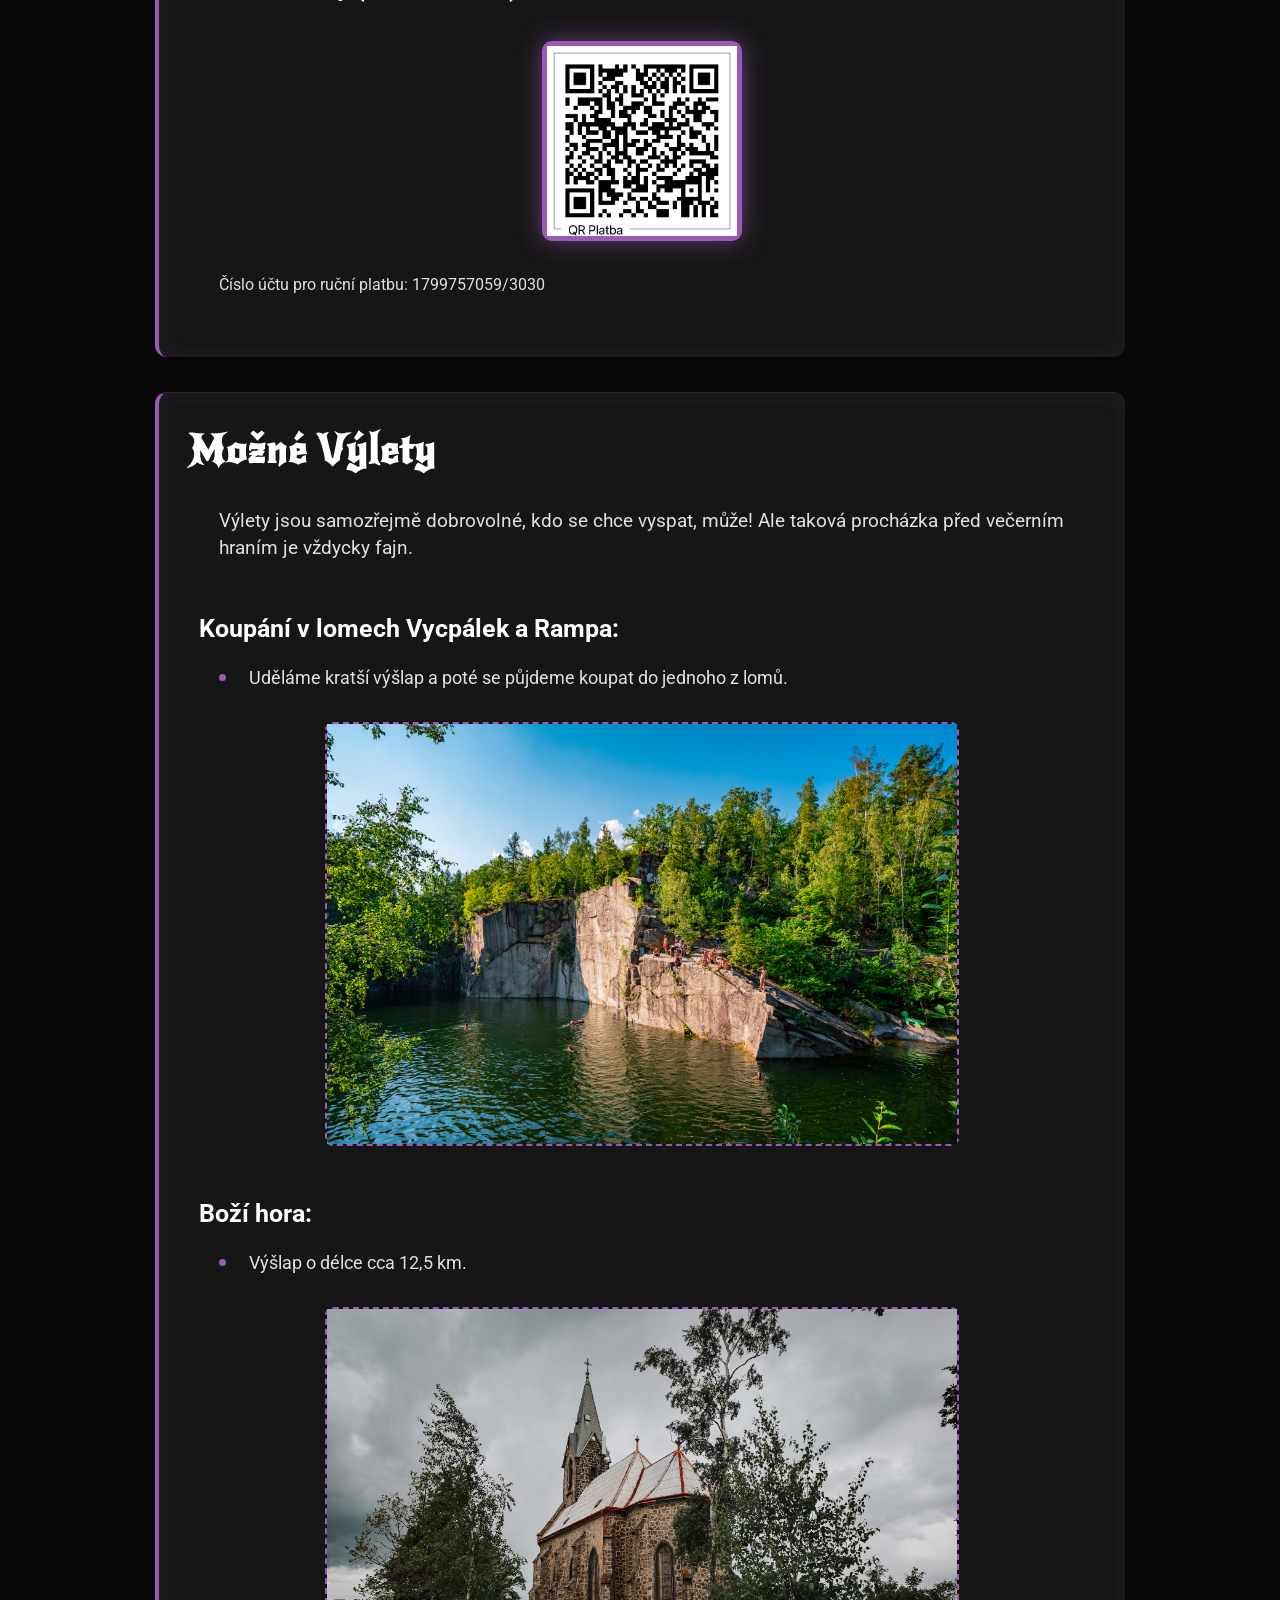
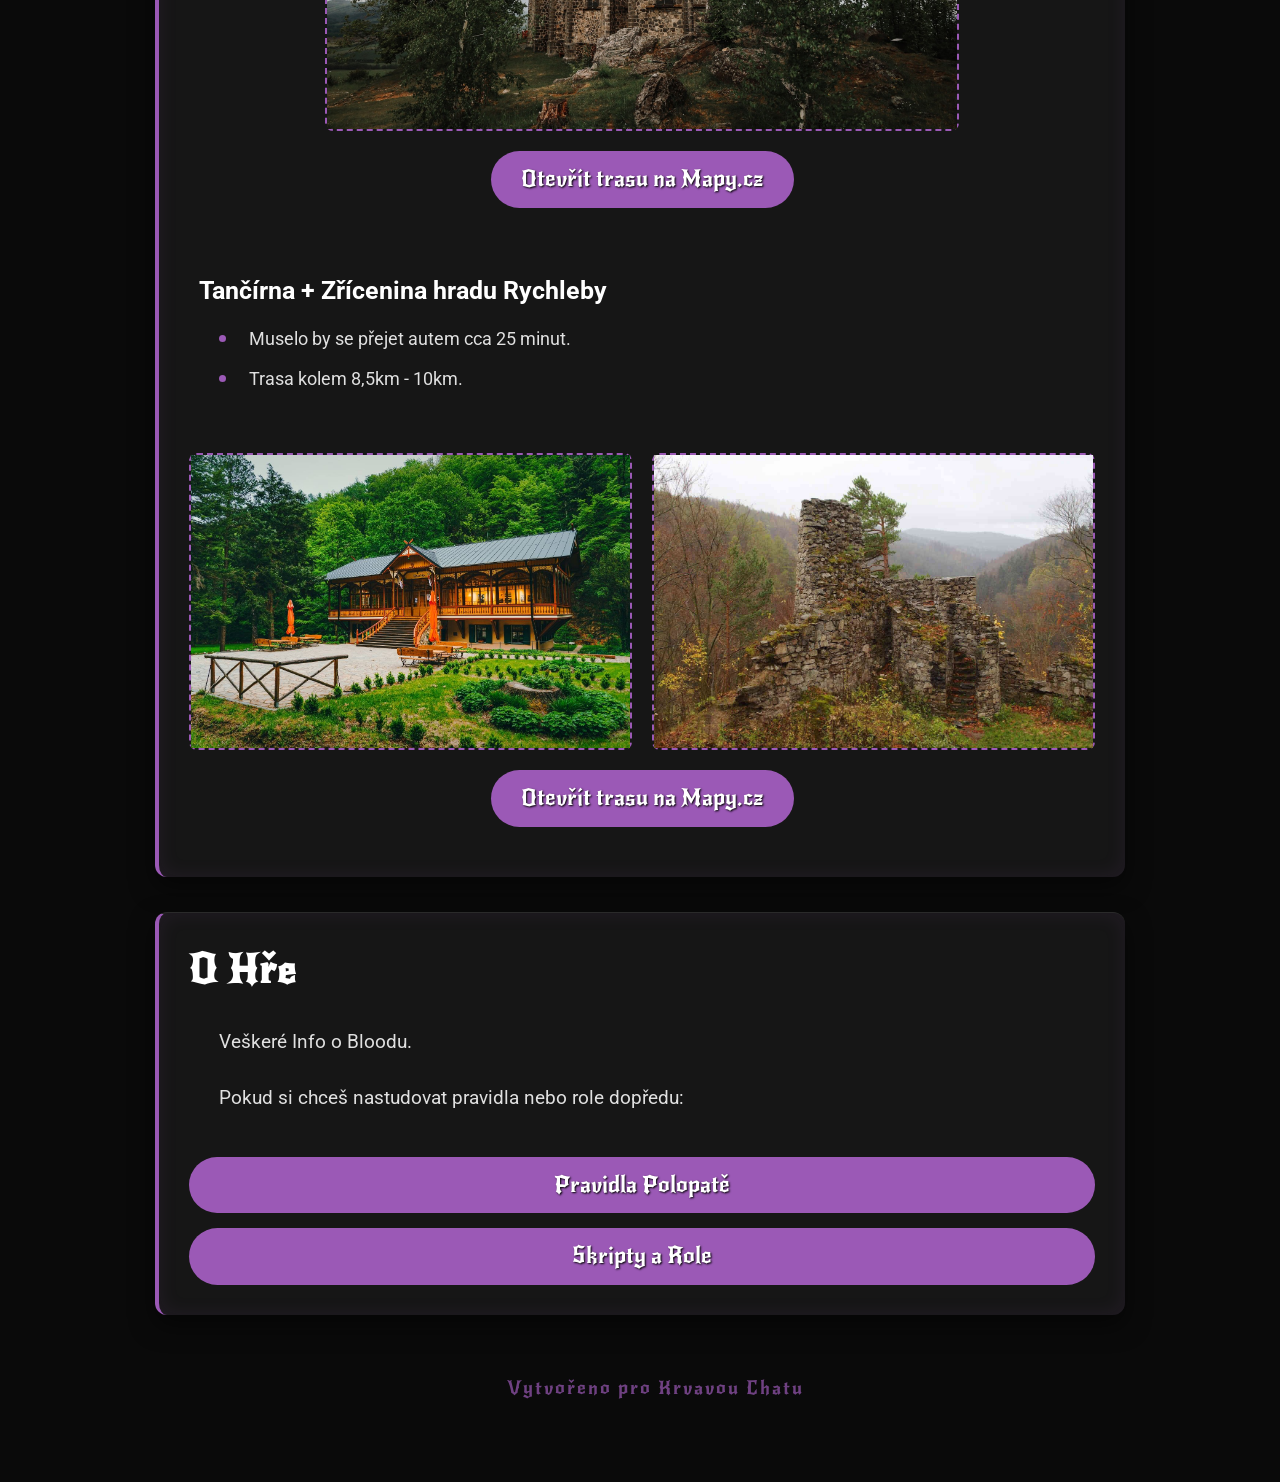
==== commit 450b21b5: "Merge branch 'main' of https://github.com/Kinaaj/blood" ====
--- a/krvava-chata/index.html
+++ b/krvava-chata/index.html
@@ -194,11 +194,7 @@
       <p>
         Položky označené "SPOLEČNÉ" budou zapsány do společných výdajů, které
         se poté rozpočítají rovnoměrně mezi všechny, kteří budou součástí
-        společných jídel.
-      </p>
-
-      <p>
-        Ingredience si nakoupíte sami a jen spočítejte, kolik to stálo a to
+        společných jídel. Tedy ingredience si nakoupí kapitáni týmů, které budou vařit, a jen to
         přidáte ke společným výdajům do Settle Upu.
       </p>
 
@@ -318,4 +314,4 @@
   </footer>
 </body>
 
-</html>+</html>
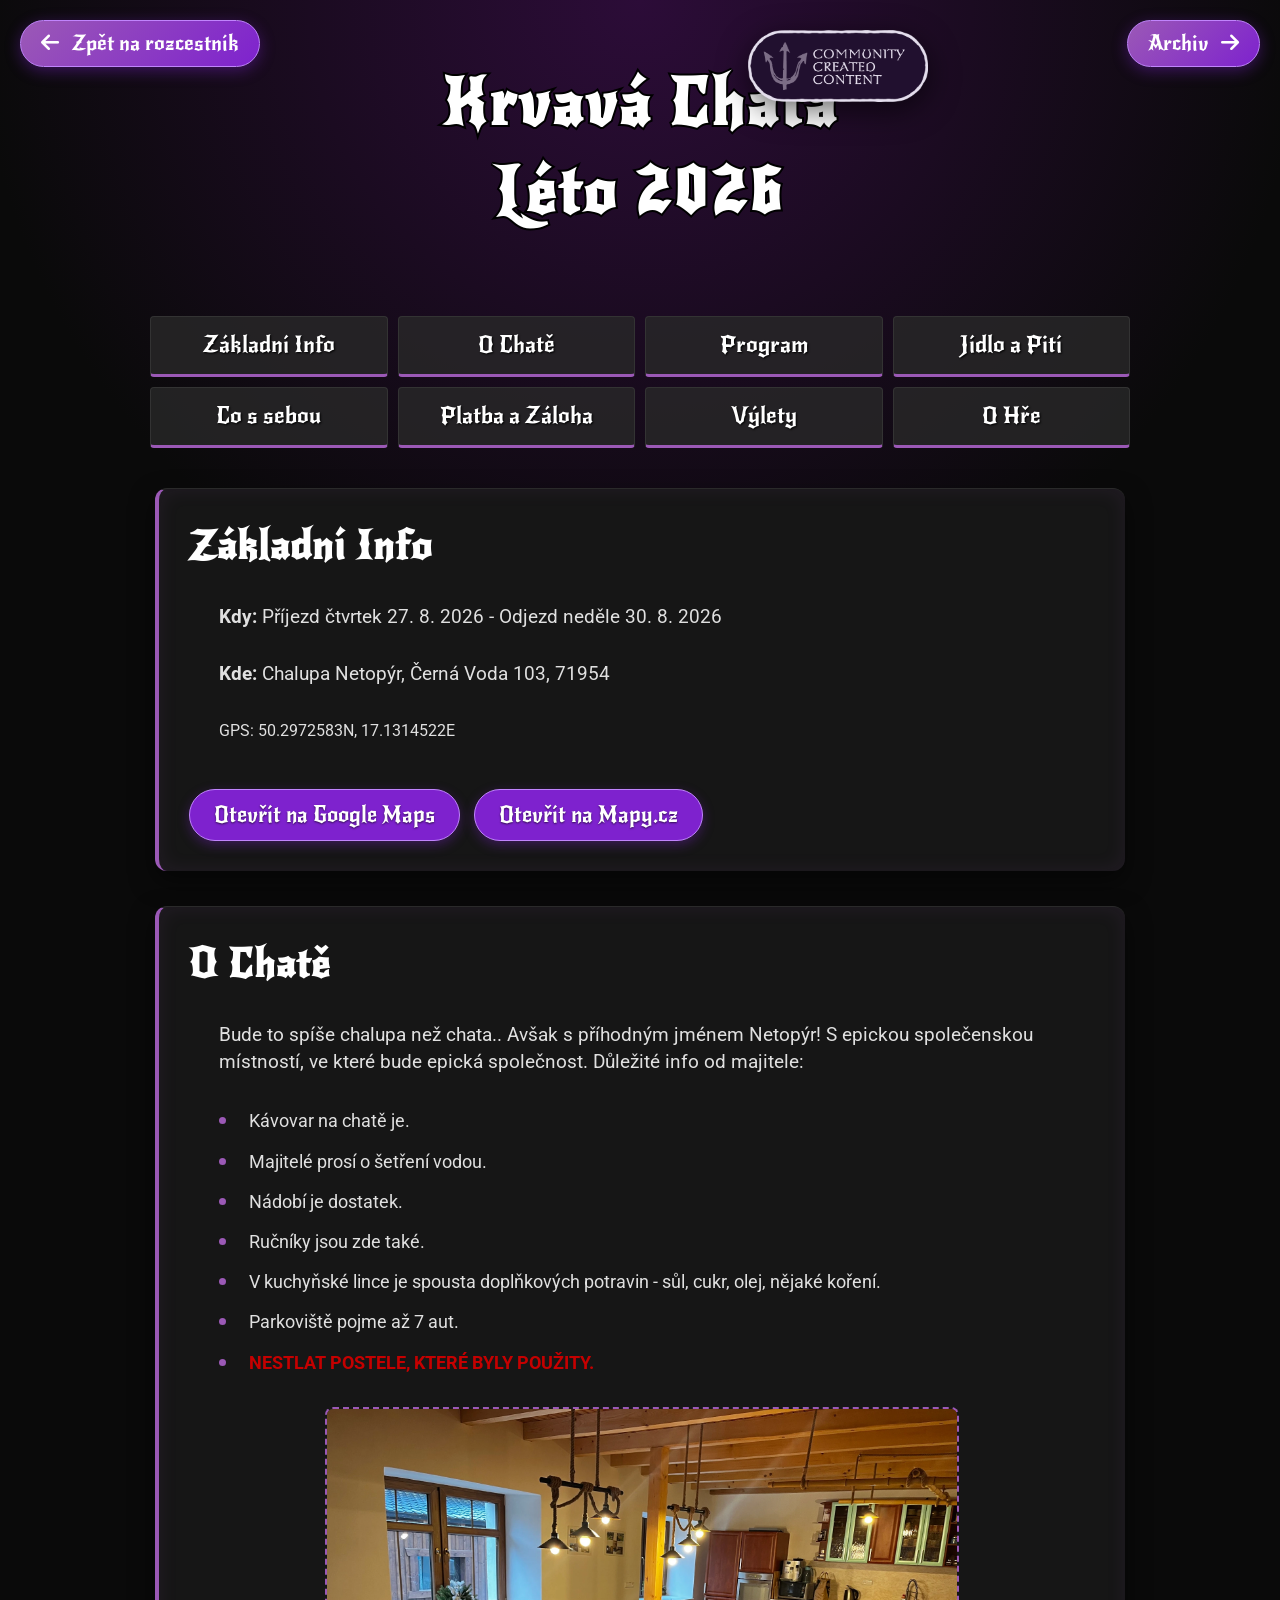
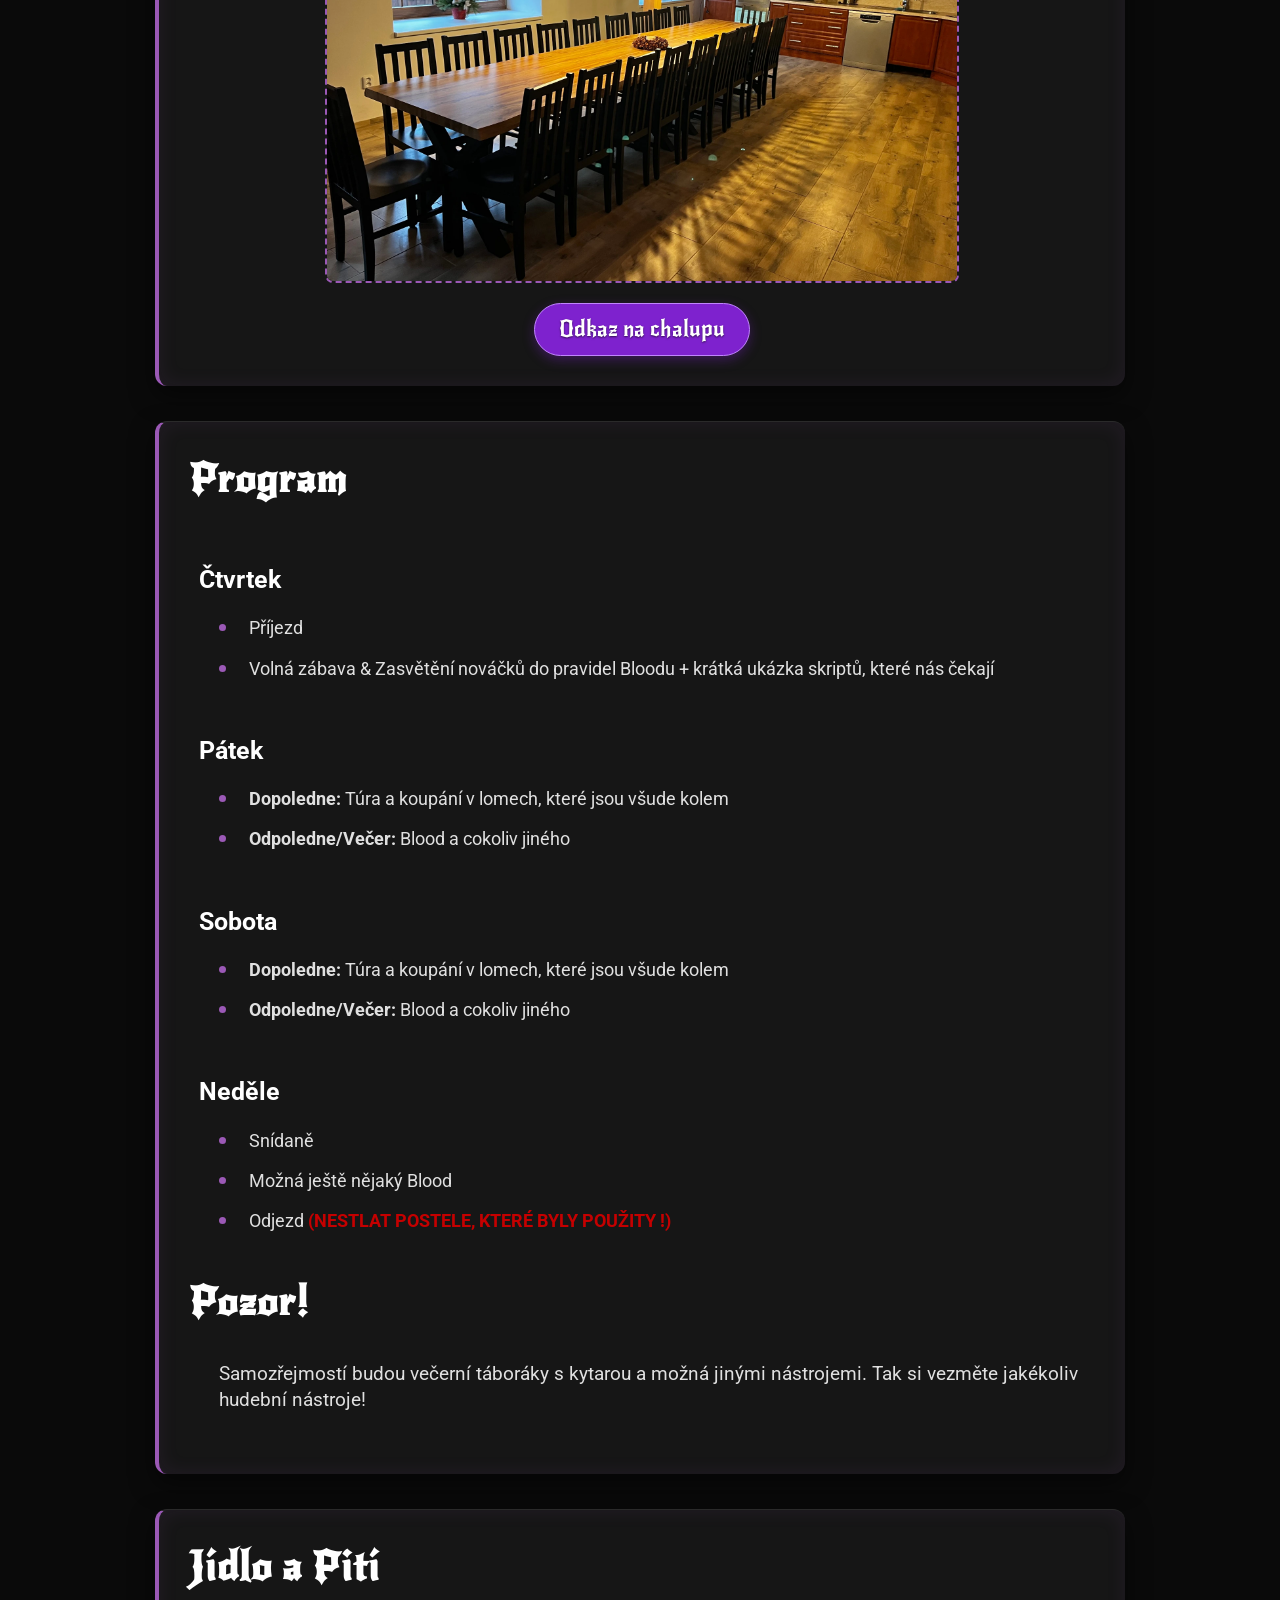
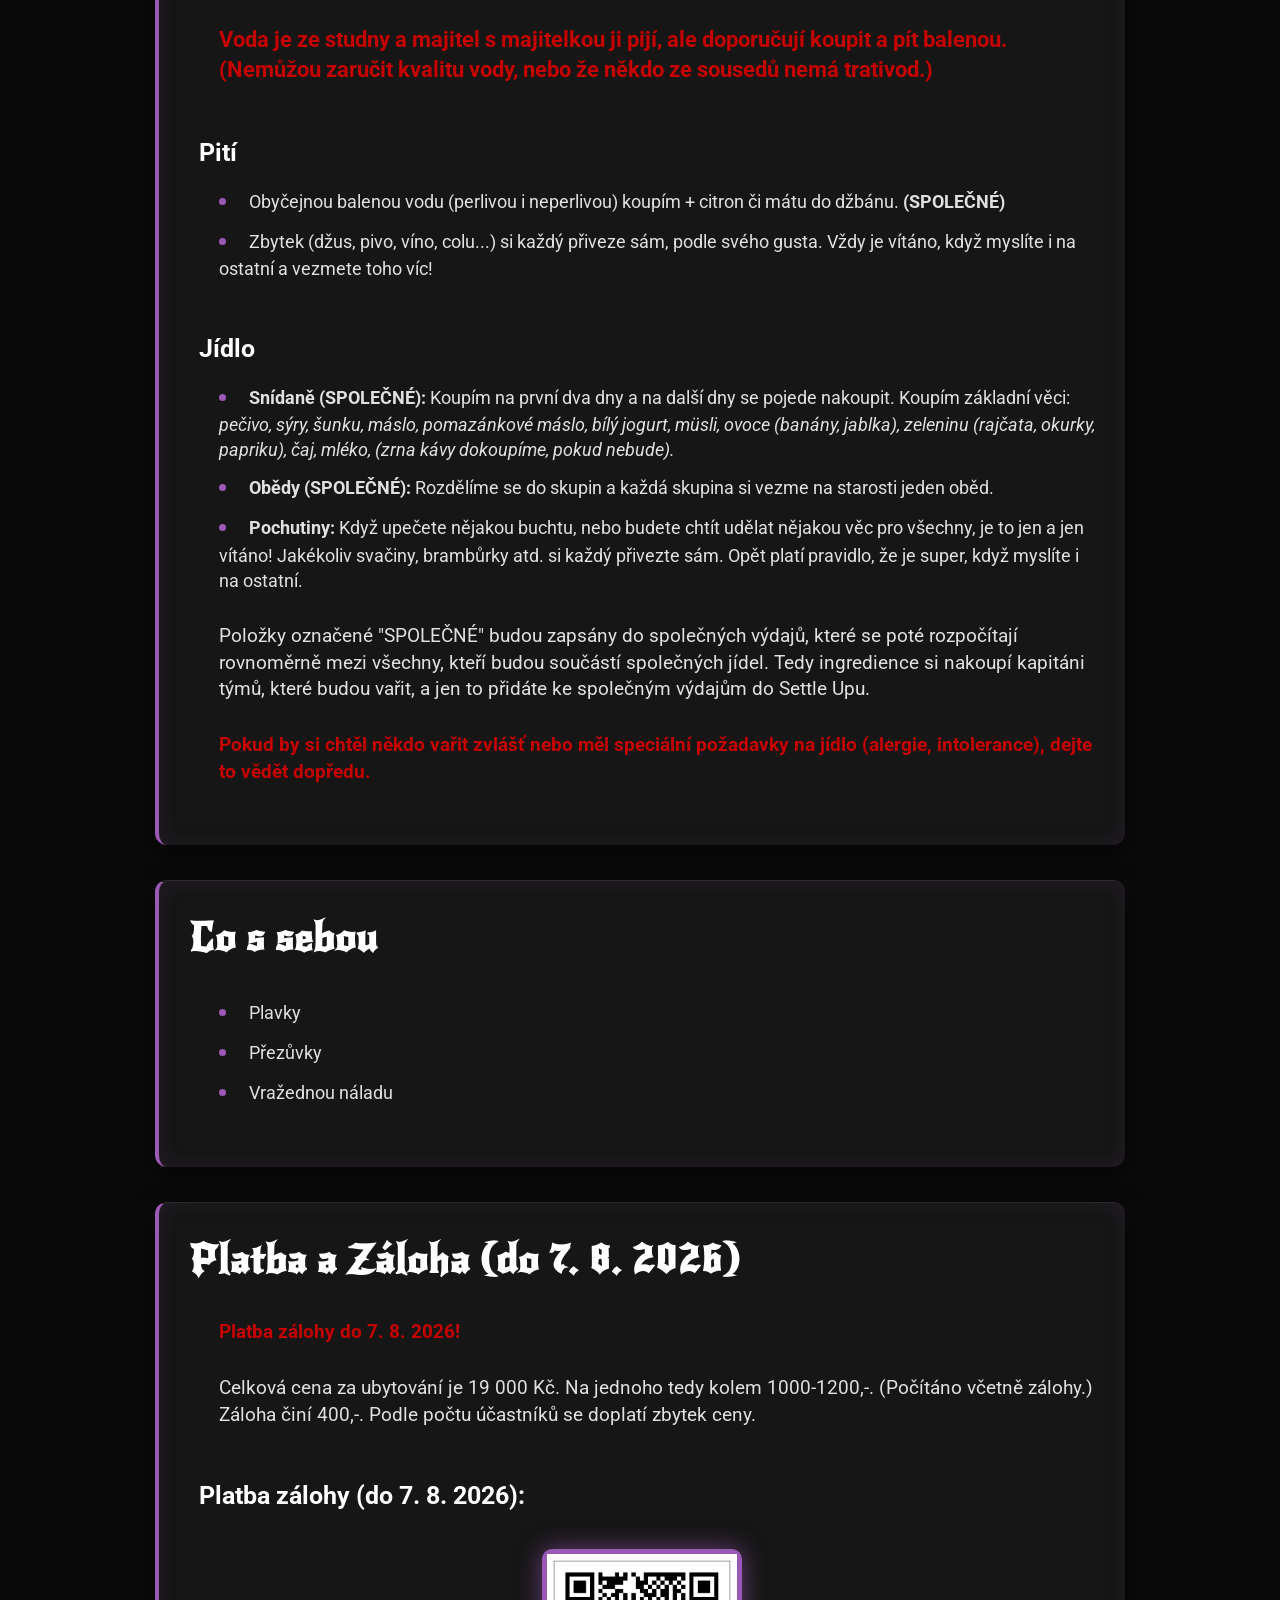
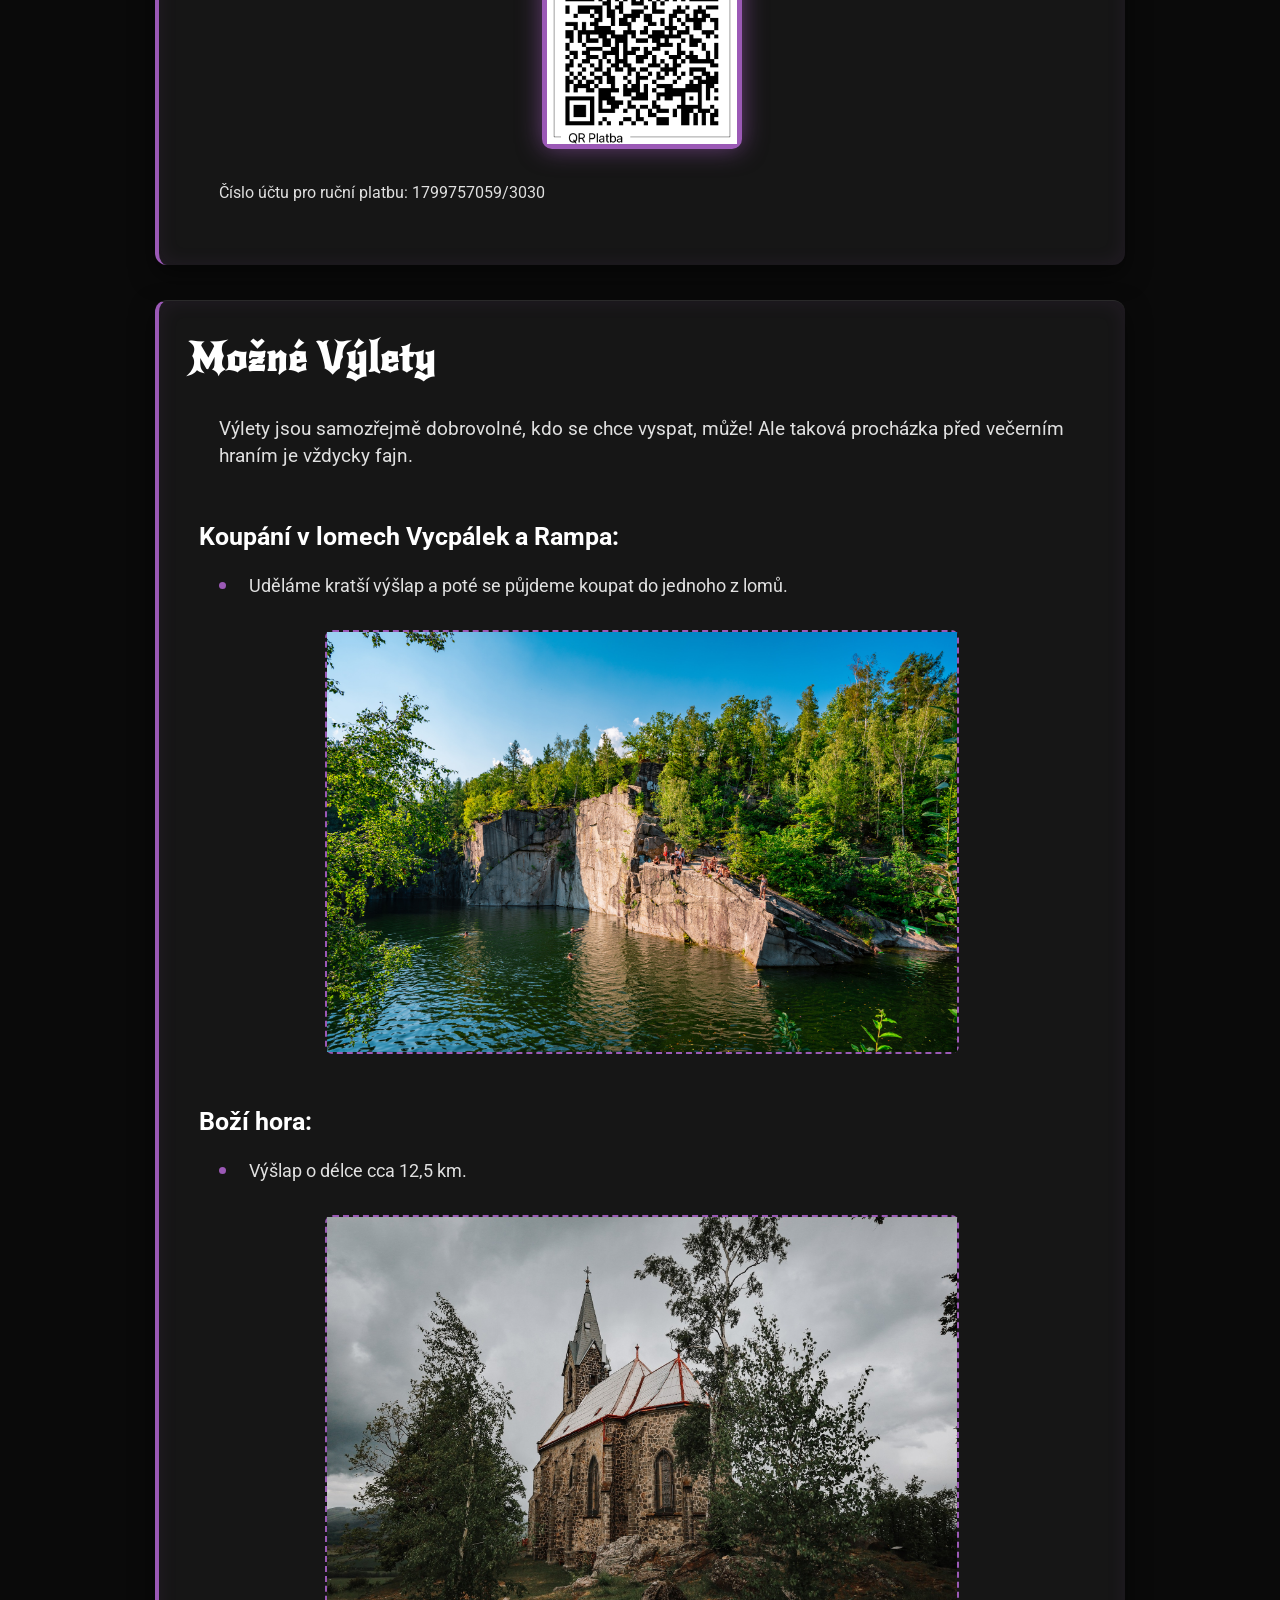
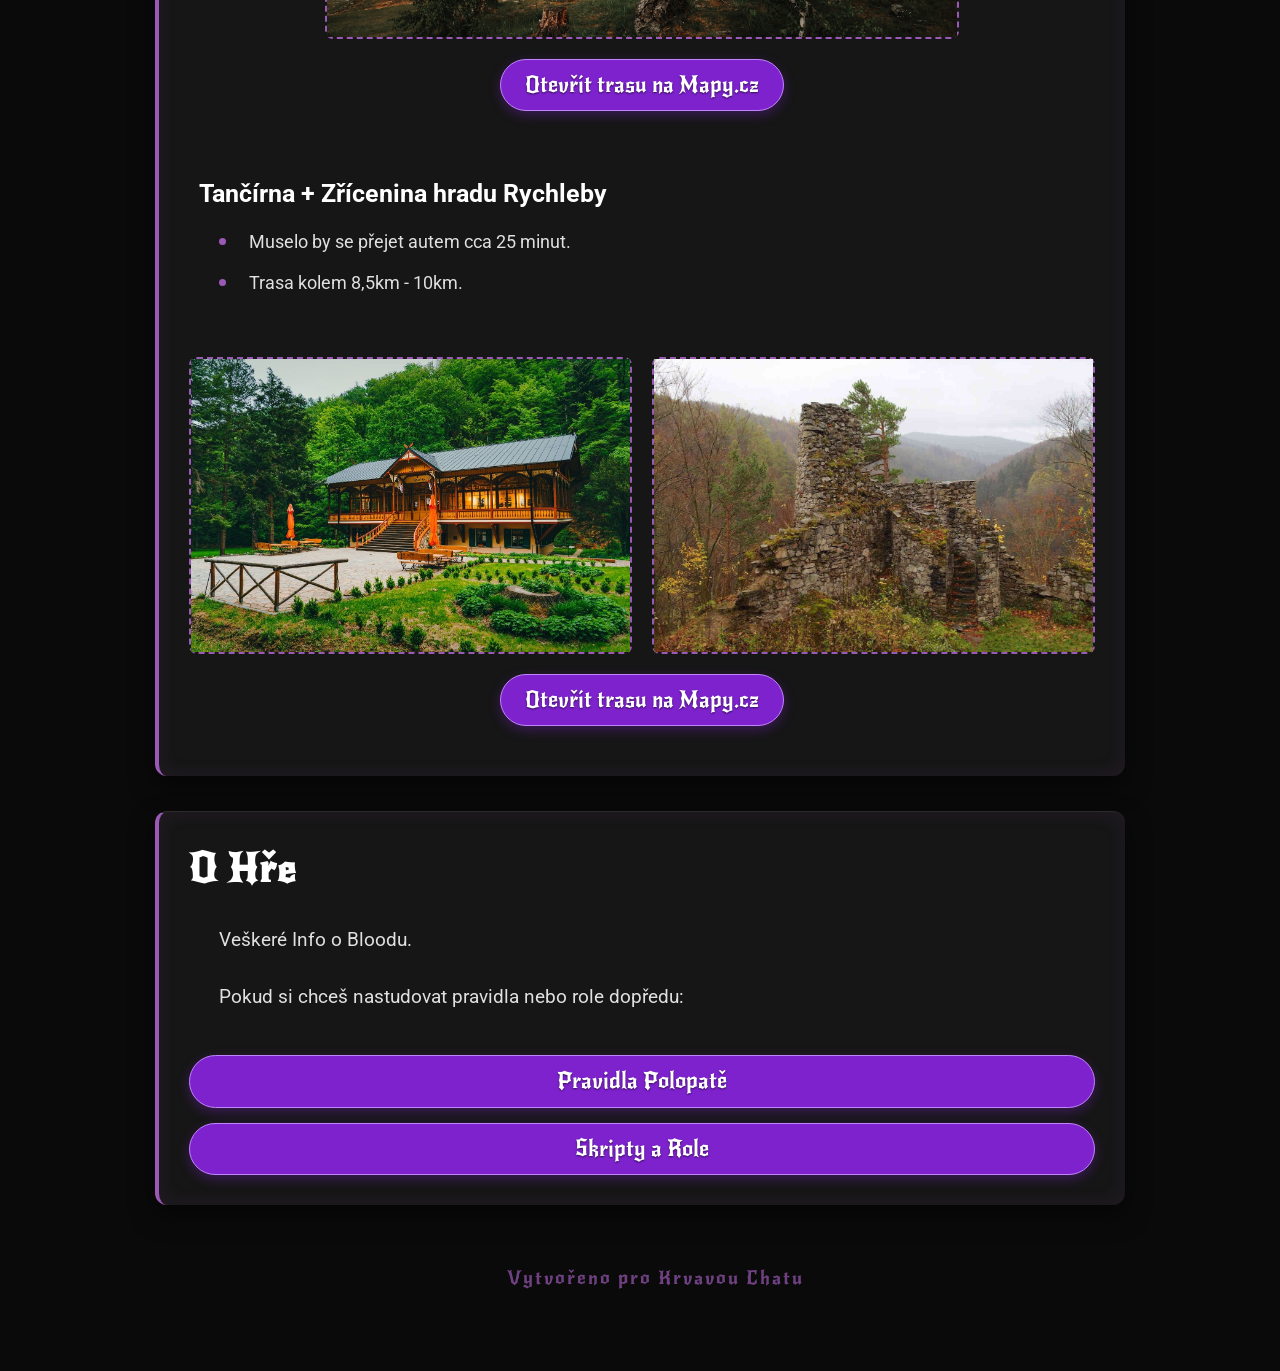
==== commit ca7141eb: "content(texty): úprava textů a informací na stránkách Pravidla a Krvavá Chata" ====
--- a/krvava-chata/index.html
+++ b/krvava-chata/index.html
@@ -11,6 +11,7 @@
   <meta name="viewport" content="width=device-width, initial-scale=1.0" />
   <link rel="apple-touch-icon" href="../../assets/img/head.png" />
   <link rel="icon" type="image/png" href="../../assets/img/head.png" />
+  <meta name="robots" content="noindex, nofollow">
 
   <title>Blood | Krvavá Chata | Léto 2026</title>
 
@@ -138,13 +139,9 @@
         </li>
       </ul>
       <h2 style="margin-top: 40px">Pozor!</h2>
-      <p style="margin-left: 0px">
-        Také se můžete těšit na vystoupení Slam poetry v podání
-        <strong>Celest!</strong> Se kterým vyhrála druhé místo na slamu v
-        Ostravě!
-      </p>
-      <p>
-        A samozřejmostí budou večerní táboráky s kytarou a možná jinými
+
+      <p>
+        Samozřejmostí budou večerní táboráky s kytarou a možná jinými
         nástrojemi. Tak si vezměte jakékoliv hudební nástroje!
       </p>
     </section>
@@ -314,4 +311,4 @@
   </footer>
 </body>
 
-</html>
+</html>
--- a/assets/css/style.css
+++ b/assets/css/style.css
@@ -207,11 +207,9 @@
   }
 
   .map-link:hover {
-    background-color: var(--accent-color);
-    box-shadow: 0 0 30px var(--accent-glow);
-    transform: scale(1.05);
-    /* Přidán filter pro efekt zesvětlení při najetí */
-    filter: brightness(1.2);
+    background-color: #9333ea;
+    border-color: #e9d5ff;
+    box-shadow: 0 4px 16px rgba(168, 85, 247, 0.4);
   }
 
   /* Zde aplikována úprava názvu třídy karty */
@@ -235,6 +233,10 @@
   max-width: 1000px;
   margin: 0 auto;
   padding: 0 15px;
+}
+
+main.portal-main {
+  max-width: 1440px;
 }
 
 section {
@@ -321,18 +323,19 @@
 
 .map-link {
   display: inline-block;
-  background-color: var(--accent-color);
+  background-color: #7e22ce;
   color: white !important;
-  padding: 12px 30px;
+  padding: 10px 24px;
   text-decoration: none;
   border-radius: 30px;
   font-family: var(--font-heading);
-  font-size: 1.3rem;
+  font-size: 1.2rem;
   margin-top: 15px;
-  transition: all 0.2s;
-  border: none;
-  text-shadow: 1px 1px 2px #000;
+  transition: background-color 0.2s ease, border-color 0.2s ease, box-shadow 0.2s ease;
+  border: 1px solid #c084fc;
+  text-shadow: 0 1px 2px rgba(0, 0, 0, 0.6);
   user-select: none;
+  box-shadow: 0 4px 12px rgba(126, 34, 206, 0.35);
 }
 
 /* Aktivní stav pro mapová tlačítka na mobilu */
@@ -483,26 +486,25 @@
   position: fixed;
   top: 20px;
   left: 20px;
-  color: var(--text-color);
+  color: #ffffff;
   text-decoration: none;
-  font-family: var(--font-heading);
-  font-size: 1.2rem;
-  background-color: rgba(22, 22, 22, 0.9);
-  padding: 8px 18px;
+  font-family: var(--font-heading, "New Rocker", serif);
+  font-size: 1.15rem;
+  background: linear-gradient(135deg, #9b59b6, #7e22ce);
+  padding: 8px 20px;
   border-radius: 30px;
-  border: 1px solid #333;
-  transition: all 0.2s;
+  border: 1px solid #c084fc;
+  transition: all 0.25s cubic-bezier(0.4, 0, 0.2, 1);
   z-index: 1000;
-  backdrop-filter: blur(5px);
-  box-shadow: 0 4px 15px rgba(0, 0, 0, 0.5);
+  backdrop-filter: blur(8px);
+  box-shadow: 0 4px 15px rgba(126, 34, 206, 0.4);
 }
 
 .back-btn:hover {
-  background-color: var(--accent-color);
-  color: #fff;
-  transform: scale(1.05);
-  box-shadow: 0 0 15px var(--accent-glow);
-  border-color: transparent;
+  background: linear-gradient(135deg, #a855f7, #6b21a8);
+  color: #ffffff;
+  box-shadow: 0 6px 20px rgba(168, 85, 247, 0.55);
+  border-color: #e9d5ff;
 }
 
 /* Úprava pro mobily */
@@ -534,15 +536,21 @@
   gap: 30px;
   margin-top: 10px;
   margin-bottom: 60px;
-  max-width: 900px;
+  max-width: 1440px;
   margin-left: auto;
   margin-right: auto;
-  padding: 0 15px;
-}
-
-@media (min-width: 700px) {
+  padding: 0 20px;
+}
+
+@media (min-width: 640px) and (max-width: 950px) {
   .cards-container {
     grid-template-columns: 1fr 1fr;
+  }
+}
+
+@media (min-width: 951px) {
+  .cards-container {
+    grid-template-columns: repeat(3, 1fr);
   }
 }
 
@@ -564,9 +572,10 @@
   display: flex;
   flex-direction: column;
   transition:
-    transform 0.3s,
-    box-shadow 0.3s,
-    border-color 0.3s;
+    transform 0.3s ease,
+    box-shadow 0.3s ease,
+    border-color 0.3s ease,
+    background 0.3s ease;
   color: var(--text-color);
   cursor: pointer;
 
@@ -577,8 +586,17 @@
   min-height: 450px;
 }
 
-.portal-card:hover {
+.portal-card:not(.disabled):hover {
   transform: translateY(-5px);
+  background: rgba(155, 89, 182, 0.14);
+  box-shadow:
+    0 15px 35px rgba(0, 0, 0, 0.7),
+    inset 0 0 45px rgba(139, 56, 172, 0.35);
+}
+
+.portal-card:not(.disabled):not(.split-portal-card):hover .card-title {
+  color: #c084fc;
+  text-shadow: 0 0 14px rgba(192, 132, 252, 0.7);
 }
 
 /* Obal obrázku - drží výšku a schovává přesahy při zoom animaci */
@@ -673,14 +691,19 @@
   padding: 10px 25px;
   border-radius: 30px;
   font-family: var(--font-heading);
-  font-size: 1.4rem;
-  text-shadow: 1px 1px 2px #000 !important;
-  transition: all 0.2s;
+  font-size: 1.3rem;
+  text-shadow: 0 1px 2px rgba(0, 0, 0, 0.6) !important;
+  background: linear-gradient(135deg, #9b59b6, #7e22ce);
+  border: 1px solid #c084fc;
+  box-shadow: 0 4px 15px rgba(126, 34, 206, 0.4);
+  transition: all 0.25s ease;
   cursor: pointer;
 }
 
 .card-btn:hover {
-  transform: scale(1.05);
+  background: linear-gradient(135deg, #a855f7, #6b21a8);
+  box-shadow: 0 6px 20px rgba(168, 85, 247, 0.55);
+  border-color: #e9d5ff;
 }
 
 /* --- TÉMA KARTY ZELENÁ --- */
@@ -810,6 +833,212 @@
 
 .portal-card.disabled .card-date {
   color: #666;
+}
+
+/* ==========================================================================
+   ROZPŮLENÁ KARTA PLAYLISTŮ (SPLIT PORTAL CARD S BLESKEM - VELIKOST 1 KARTY)
+   ========================================================================== */
+
+.portal-card.split-portal-card {
+  position: relative;
+  display: flex !important;
+  flex-direction: row !important;
+  cursor: default !important;
+  overflow: hidden;
+  padding: 0 !important;
+  min-height: 450px;
+  background: var(--card-bg);
+  border-radius: 12px;
+  border-top: 1px solid #2a2a2a;
+  border-left: 4px solid var(--theme-purple);
+  box-shadow:
+    0 10px 25px rgba(0, 0, 0, 0.5),
+    inset 0 0 20px rgba(155, 89, 182, 0.1);
+}
+
+.portal-card.split-portal-card:hover {
+  transform: none !important;
+  box-shadow:
+    0 12px 30px rgba(0, 0, 0, 0.6),
+    inset 0 0 25px rgba(155, 89, 182, 0.12) !important;
+}
+
+/* Blesk uprostřed jedné karty */
+.split-lightning-line {
+  position: absolute;
+  top: 0;
+  bottom: 0;
+  left: 50%;
+  transform: translateX(-50%);
+  width: 50px;
+  height: 100%;
+  z-index: 20;
+  pointer-events: none;
+  filter: drop-shadow(0 0 6px rgba(192, 132, 252, 0.95)) drop-shadow(0 0 12px rgba(168, 85, 247, 0.85));
+  transition: filter 0.3s ease;
+}
+
+/* Poloviny karty v rámci jediné standardní karty */
+.split-card-half {
+  display: flex;
+  flex-direction: column;
+  text-decoration: none !important;
+  color: var(--text-color);
+  position: relative;
+  overflow: visible;
+  box-sizing: border-box;
+  margin: 0 !important;
+  padding: 0 !important;
+  transition: background 0.3s ease, filter 0.3s ease;
+}
+
+.split-card-half.split-left {
+  width: 50% !important;
+  flex: 0 0 50% !important;
+  z-index: 2;
+  clip-path: polygon(0 0, 100% 0, calc(100% - 7px) 26%, calc(100% + 7px) 42%, calc(100% - 6px) 62%, calc(100% + 5px) 80%, calc(100% - 2px) 100%, 0 100%);
+}
+
+.split-card-half.split-right {
+  width: 50% !important;
+  flex: 0 0 50% !important;
+  z-index: 2;
+  clip-path: polygon(0 0, 100% 0, 100% 100%, calc(0% - 2px) 100%, calc(0% + 5px) 80%, calc(0% - 6px) 62%, calc(0% + 7px) 42%, calc(0% - 7px) 26%);
+}
+
+/* Úprava velikostí obsahu tak, aby perfektně pasoval do 1 karty */
+.split-portal-card .card-image-wrapper {
+  height: 180px;
+}
+
+.split-portal-card .card-content {
+  padding: 16px 12px;
+  text-align: left !important;
+}
+
+.split-portal-card .title-wrapper {
+  justify-content: flex-start !important;
+}
+
+.split-portal-card .card-title {
+  font-size: 1.25rem;
+  line-height: 1.15;
+  white-space: nowrap;
+}
+
+.split-card-half.split-right .card-title {
+  margin-left: 14px;
+}
+
+.split-portal-card .card-desc {
+  font-size: 0.98rem;
+  margin-bottom: 12px;
+  line-height: 1.4;
+  color: var(--text-color) !important;
+  opacity: 0.9;
+  text-shadow: none !important;
+  text-align: left !important;
+  margin-left: -6px;
+}
+
+.split-portal-card .card-btn {
+  padding: 6px 14px;
+  font-size: 0.95rem;
+  border-radius: 20px;
+}
+
+/* Nezávislý hover efekt pro levou polovinu */
+.split-card-half.split-left:hover {
+  background: rgba(155, 89, 182, 0.16);
+  z-index: 5;
+}
+
+.split-card-half.split-left:hover .card-image {
+  transform: scale(1.08);
+}
+
+.split-card-half.split-left:hover .card-title {
+  color: #c084fc !important;
+  text-shadow: 0 0 16px rgba(192, 132, 252, 0.85) !important;
+}
+
+/* Nezávislý hover efekt pro pravou polovinu */
+.split-card-half.split-right:hover {
+  background: rgba(155, 89, 182, 0.16);
+  z-index: 5;
+}
+
+.split-card-half.split-right:hover .card-image {
+  transform: scale(1.08);
+}
+
+.split-card-half.split-right:hover .card-title {
+  color: #c084fc !important;
+  text-shadow: 0 0 16px rgba(192, 132, 252, 0.85) !important;
+}
+
+.split-card-half.split-right:hover .card-btn {
+  background: linear-gradient(135deg, #a855f7, #6b21a8);
+  box-shadow: 0 6px 20px rgba(168, 85, 247, 0.6);
+  border-color: #e9d5ff;
+}
+
+/* Zvýraznění blesku při hoveru na jakoukoli část */
+.portal-card.split-portal-card:has(.split-card-half:hover) .split-lightning-line {
+  filter: drop-shadow(0 0 12px rgba(233, 213, 255, 1)) drop-shadow(0 0 24px rgba(168, 85, 247, 0.95));
+}
+
+/* Fallback placeholder pro chybějící obrázek */
+.card-image-placeholder {
+  display: none;
+  width: 100%;
+  height: 100%;
+  background: radial-gradient(circle at center, rgba(155, 89, 182, 0.22), rgba(12, 12, 16, 0.95));
+  align-items: center;
+  justify-content: center;
+  gap: 10px;
+  color: #c084fc;
+}
+
+.card-image.missing-img {
+  display: none !important;
+}
+
+.card-image.missing-img + .card-image-placeholder {
+  display: flex !important;
+}
+
+.placeholder-yt-icon {
+  font-size: 2.6rem;
+  color: #ff0000;
+  filter: drop-shadow(0 4px 12px rgba(0, 0, 0, 0.8));
+}
+
+.placeholder-sub-icon {
+  font-size: 1.7rem;
+  color: #e9d5ff;
+  filter: drop-shadow(0 2px 8px rgba(155, 89, 182, 0.8));
+}
+
+/* Responsivita pro mobilní telefony */
+@media (max-width: 768px) {
+  .portal-card.split-portal-card {
+    flex-direction: column !important;
+    min-height: auto;
+  }
+
+  .split-card-half.split-left,
+  .split-card-half.split-right {
+    width: 100% !important;
+    flex: 0 0 100% !important;
+    clip-path: none !important;
+    margin-left: 0 !important;
+    border-bottom: 1px solid rgba(155, 89, 182, 0.2);
+  }
+
+  .split-lightning-line {
+    display: none;
+  }
 }
 
 /* --- RAZÍTKA --- */
@@ -1341,27 +1570,25 @@
   position: fixed;
   top: 20px;
   right: 20px;
-  /* Přilepení doprava */
-  color: var(--text-color);
+  color: #ffffff;
   text-decoration: none;
-  font-family: var(--font-heading);
-  font-size: 1.2rem;
-  background-color: rgba(22, 22, 22, 0.9);
-  padding: 8px 18px;
+  font-family: var(--font-heading, "New Rocker", serif);
+  font-size: 1.15rem;
+  background: linear-gradient(135deg, #9b59b6, #7e22ce);
+  padding: 8px 20px;
   border-radius: 30px;
-  border: 1px solid #333;
-  transition: all 0.2s;
+  border: 1px solid #c084fc;
+  transition: all 0.25s cubic-bezier(0.4, 0, 0.2, 1);
   z-index: 1000;
-  backdrop-filter: blur(5px);
-  box-shadow: 0 4px 15px rgba(0, 0, 0, 0.5);
+  backdrop-filter: blur(8px);
+  box-shadow: 0 4px 15px rgba(126, 34, 206, 0.4);
 }
 
 .next-btn:hover {
-  background-color: var(--accent-color);
-  color: #fff;
-  transform: scale(1.05);
-  box-shadow: 0 0 15px var(--accent-glow);
-  border-color: transparent;
+  background: linear-gradient(135deg, #a855f7, #6b21a8);
+  color: #ffffff;
+  box-shadow: 0 6px 20px rgba(168, 85, 247, 0.55);
+  border-color: #e9d5ff;
 }
 
 /* Úprava pro mobily */
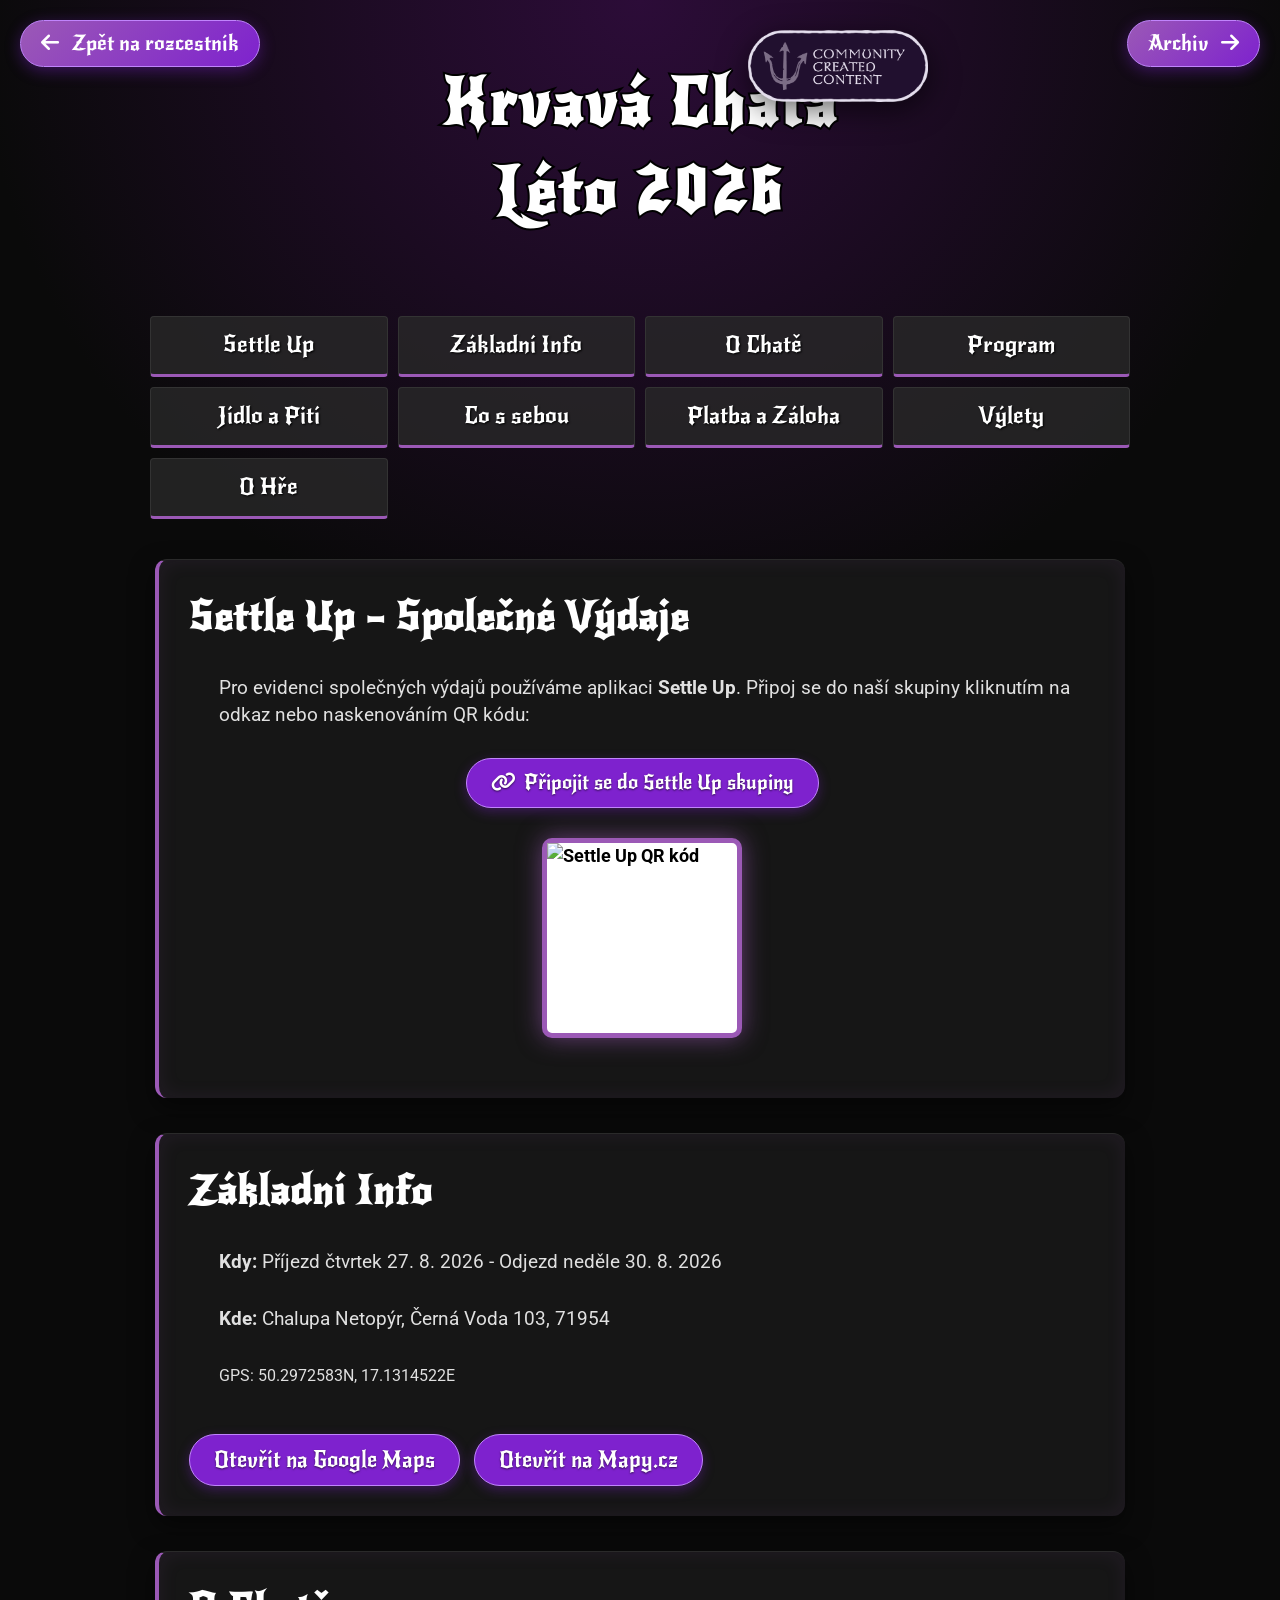
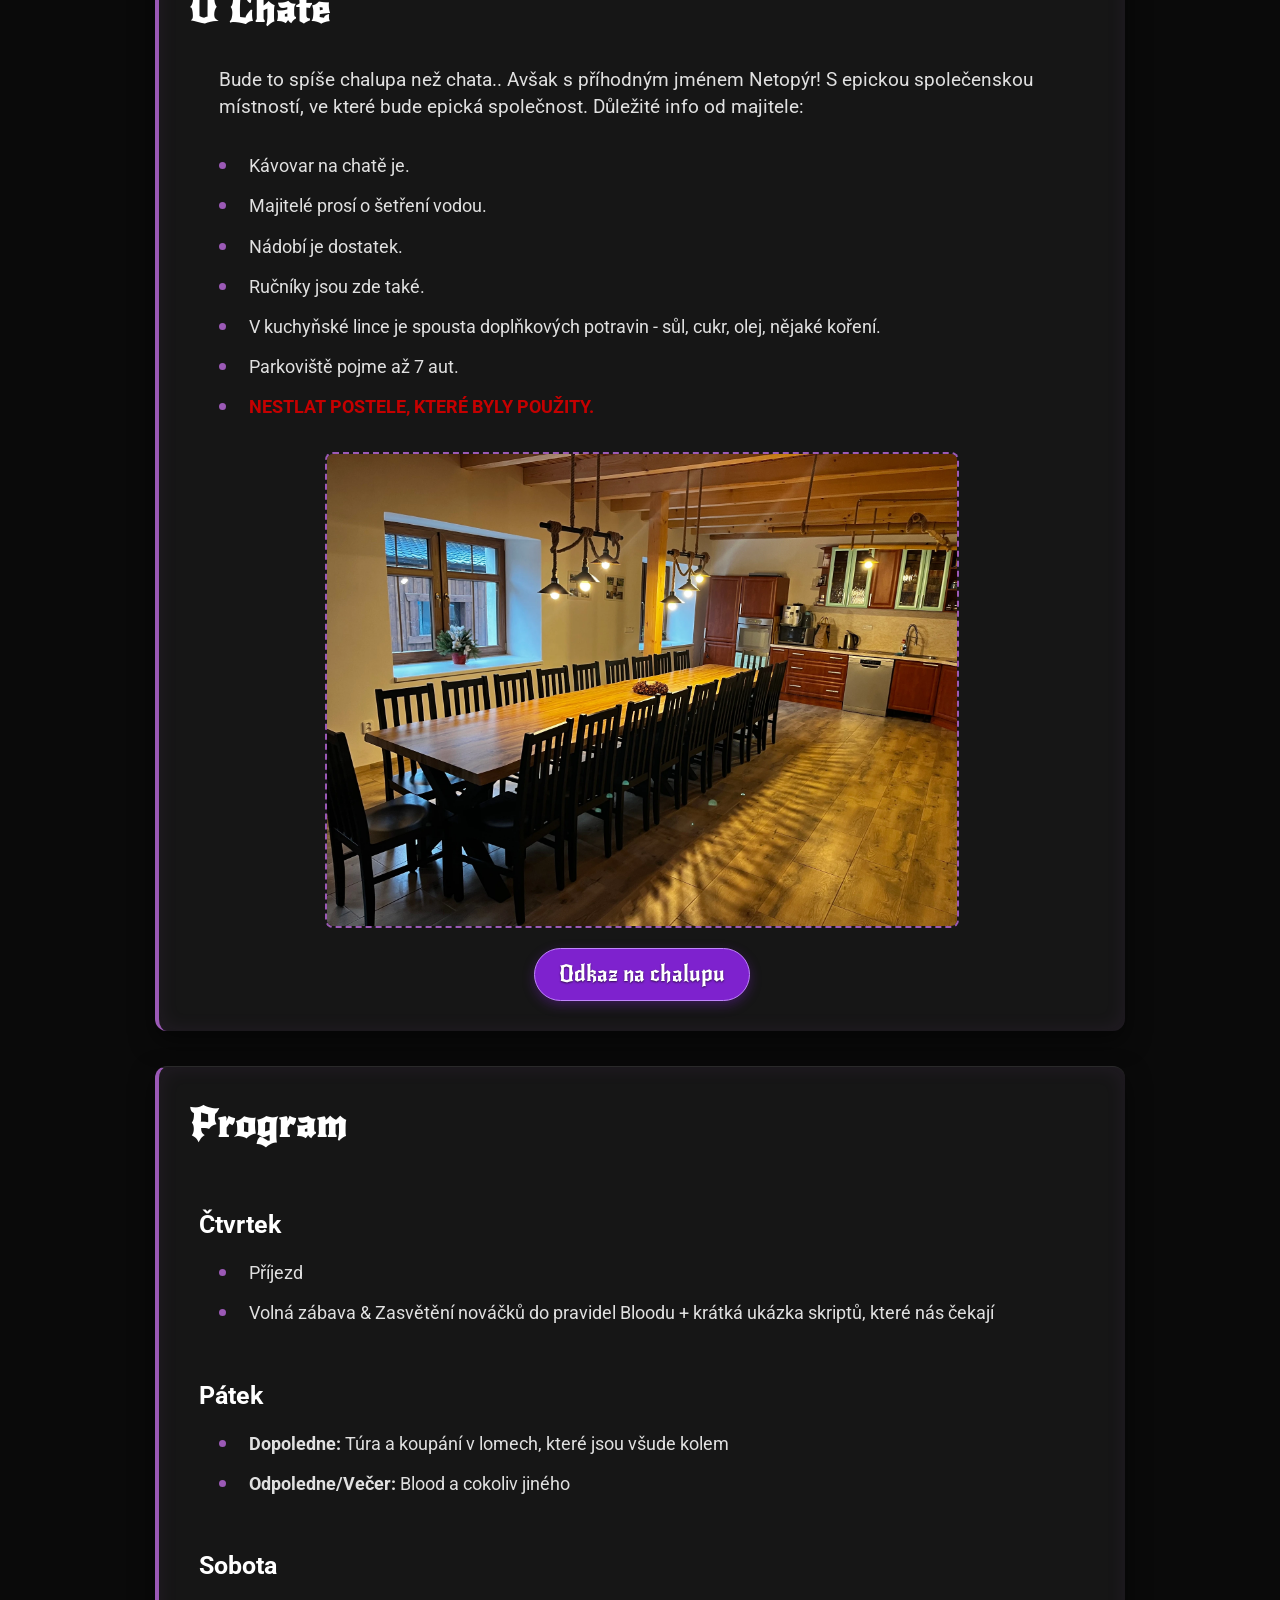
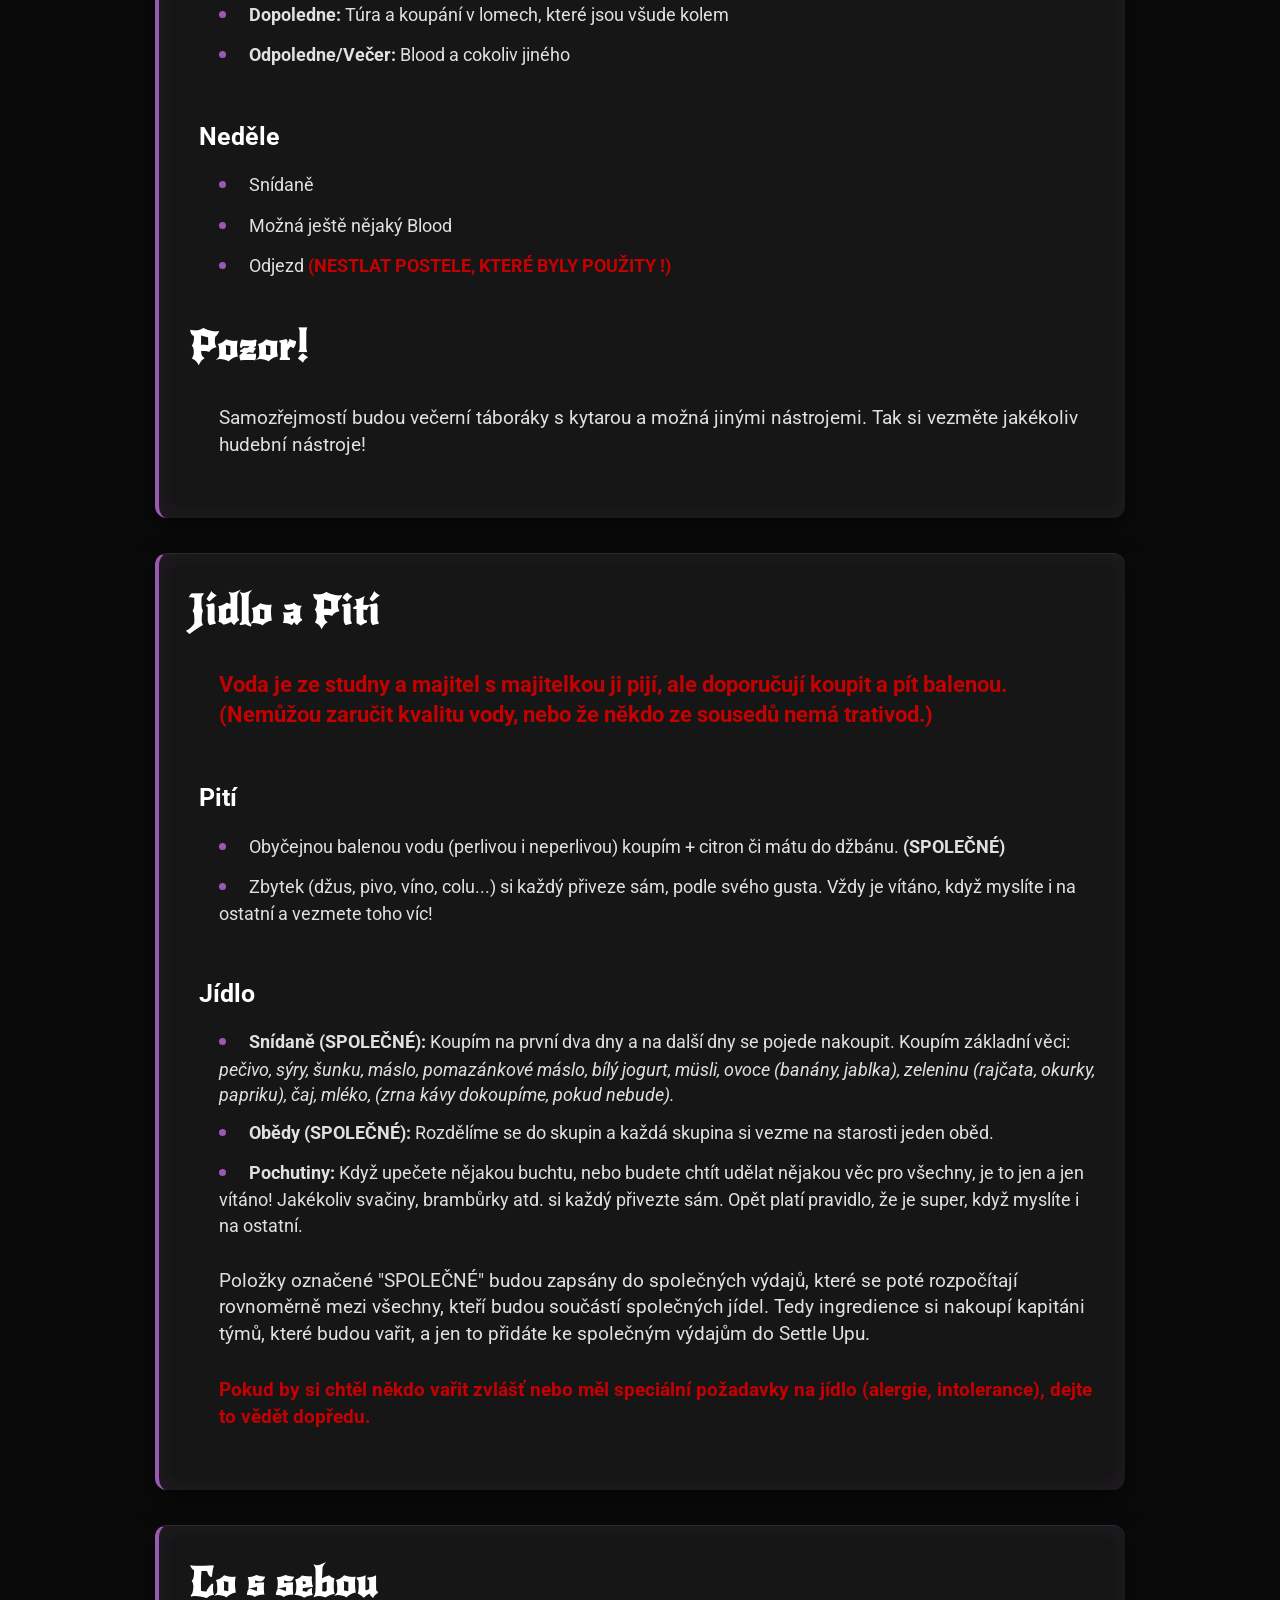
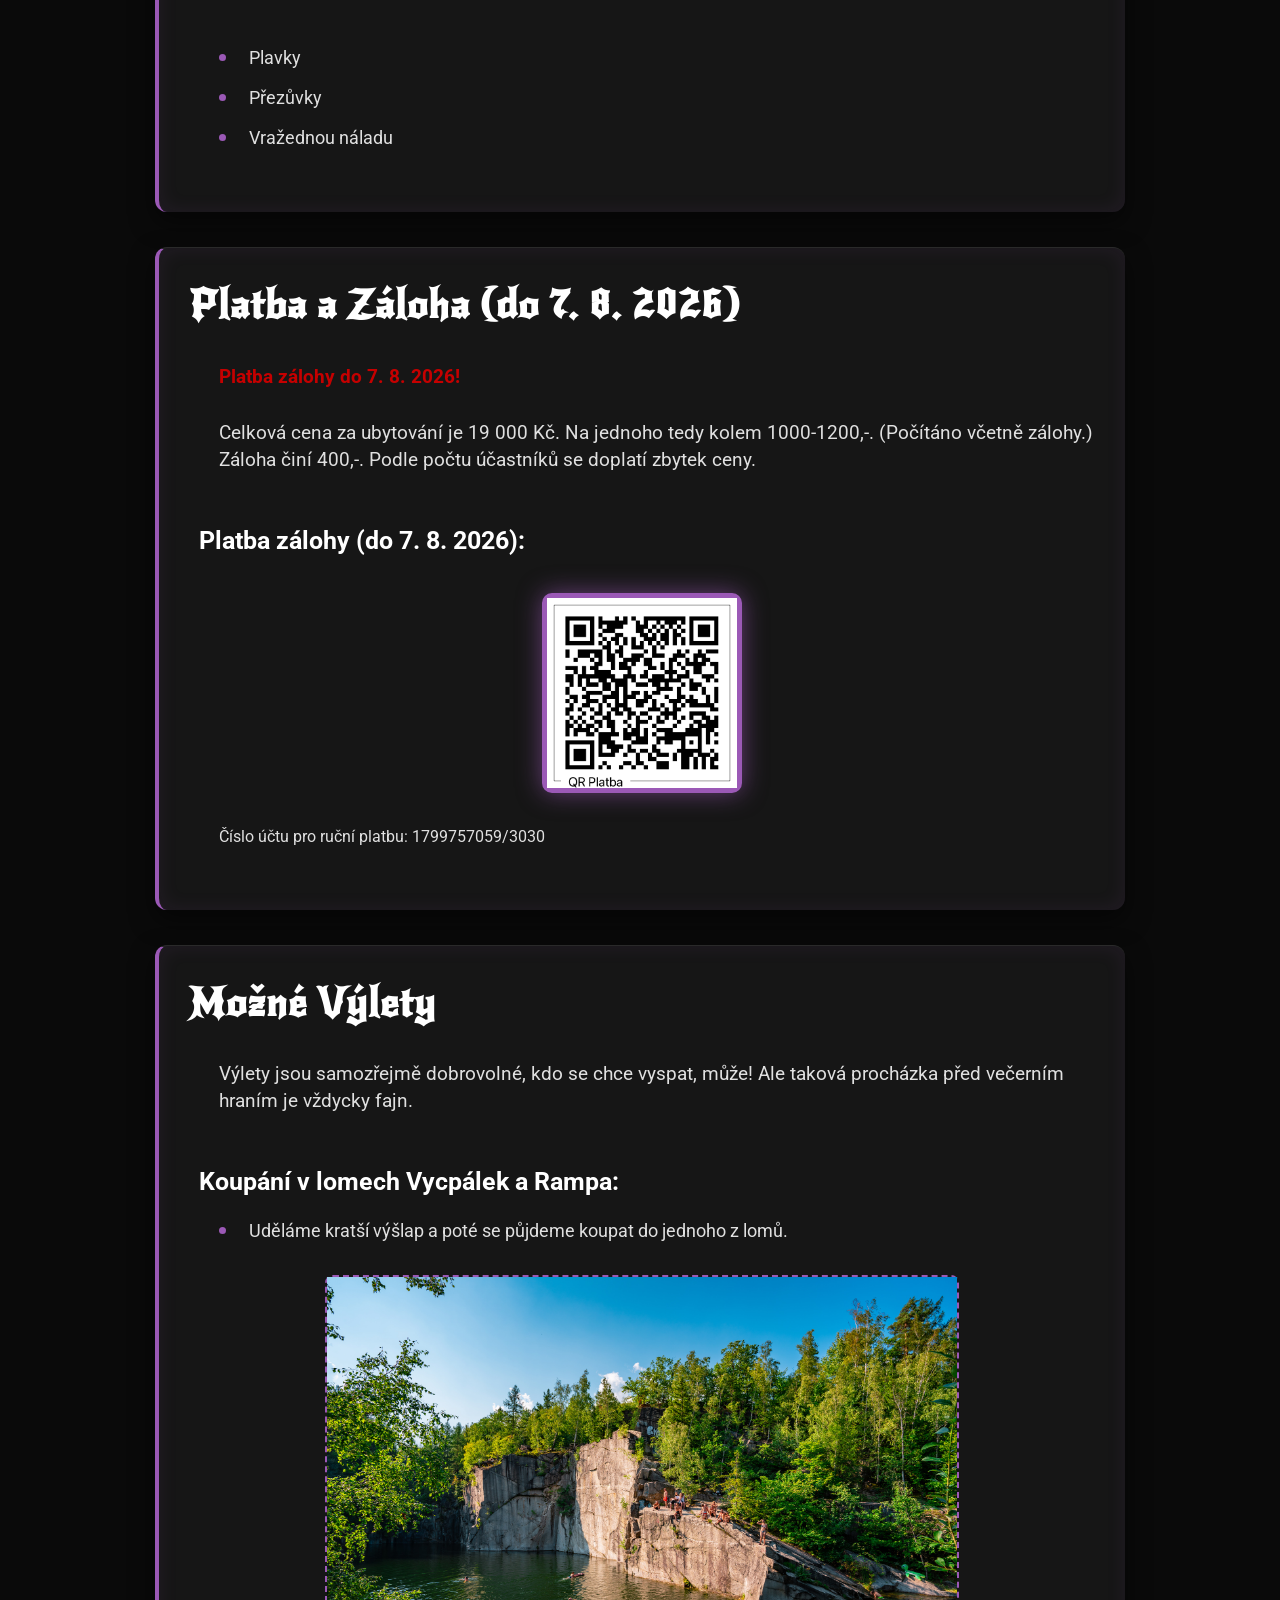
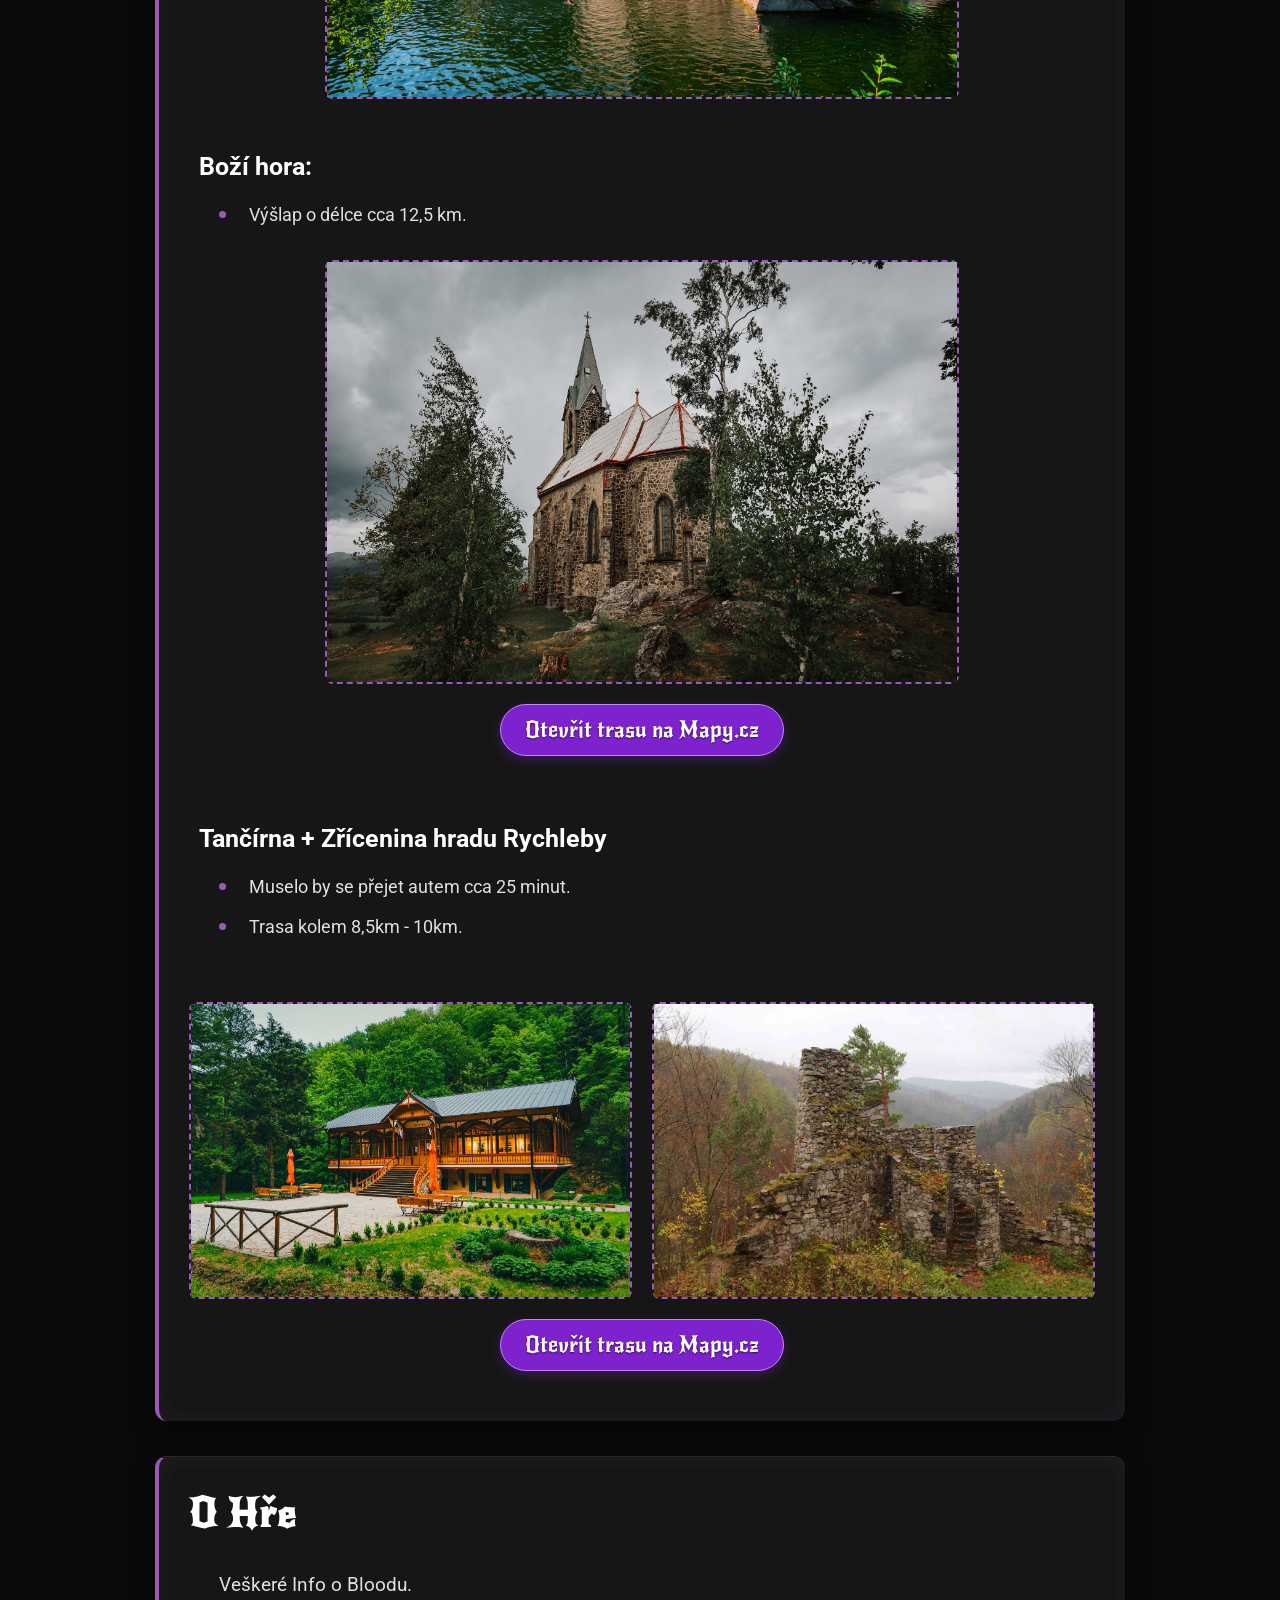
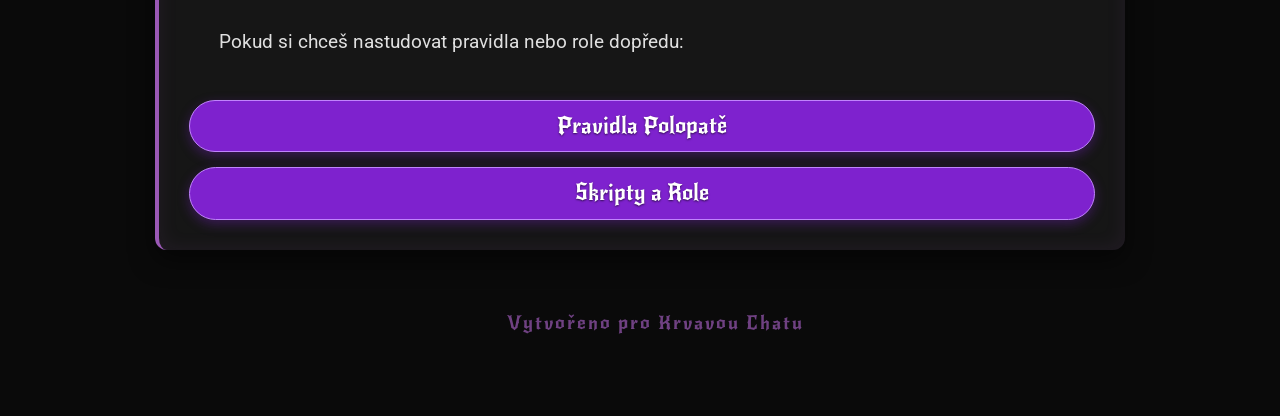
==== commit 69759310: "Add Settle Up join link and QR code to top of krvava-chata page" ====
--- a/krvava-chata/index.html
+++ b/krvava-chata/index.html
@@ -48,6 +48,7 @@
     </div> -->
 
   <nav>
+    <a href="#settleup">Settle Up</a>
     <a href="#info">Základní Info</a>
     <a href="#chata">O Chatě</a>
     <a href="#program">Program</a>
@@ -59,6 +60,21 @@
   </nav>
 
   <main>
+    <section id="settleup">
+      <h2>Settle Up – Společné Výdaje</h2>
+      <p>
+        Pro evidenci společných výdajů používáme aplikaci <strong>Settle Up</strong>.
+        Připoj se do naší skupiny kliknutím na odkaz nebo naskenováním QR kódu:
+      </p>
+      <a href="https://join.settleup.app/vI6WbBxiFOIn0ZMvYVkT" target="_blank" class="map-link"
+        style="display: block; width: fit-content; margin: 20px auto; font-size: 1.1rem;">
+        <i class="fa-solid fa-link" style="margin-right: 8px;"></i>Připojit se do Settle Up skupiny
+      </a>
+      <div class="qr-placeholder">
+        <img src="settleup_qrcode.png" alt="Settle Up QR kód" style="width: 100%; height: 100%; object-fit: contain;" />
+      </div>
+    </section>
+
     <section id="info">
       <h2>Základní Info</h2>
       <p>
--- a/assets/css/style.css
+++ b/assets/css/style.css
@@ -58,17 +58,42 @@
   /* Zajistí, že body bude vždy vysoké minimálně jako celá obrazovka */
 }
 
-/* --- MOBILNÍ ÚPRAVY PÍSMA --- */
+/* --- MOBILNÍ ÚPRAVY PÍSMA A LAYOUTU STRÁNEK --- */
 @media (max-width: 700px) {
   html {
-    /* Zmenšíme základní písmo na 14.5px (cca 90% původního). 
-           Tím se zmenší poměrově VŠECHNO (p, h1, h2, tlačítka), protože používáme 'rem' */
-    font-size: 16.5px;
+    font-size: 15px;
   }
 
   p {
-    line-height: 1.5;
-    /* Na mobilu je lepší trochu větší řádkování pro čitelnost */
+    line-height: 1.55;
+    padding-left: 0 !important;
+    margin-bottom: 20px;
+  }
+
+  ul {
+    margin-left: 15px;
+    margin-bottom: 20px;
+  }
+
+  section {
+    padding: 18px 18px;
+    margin-bottom: 25px;
+  }
+
+  h2 {
+    font-size: 1.85rem;
+    margin-bottom: 18px;
+  }
+
+  h3 {
+    font-size: 1.25rem;
+    margin-top: 25px;
+    padding-left: 0;
+  }
+
+  .intro-text {
+    font-size: 1.05rem !important;
+    padding: 0 10px;
   }
 }
 
@@ -507,14 +532,19 @@
   border-color: #e9d5ff;
 }
 
-/* Úprava pro mobily */
+/* Úprava pro mobily (trvale přišpendlené tlačítko) */
 @media (max-width: 700px) {
   .back-btn {
-    position: absolute;
-    top: 20px;
-    left: 20px;
-    font-size: 1rem;
+    position: fixed;
+    top: 12px;
+    left: 12px;
+    font-size: 0.88rem;
     padding: 6px 14px;
+    z-index: 1000;
+    backdrop-filter: blur(12px);
+    -webkit-backdrop-filter: blur(12px);
+    background: rgba(126, 34, 206, 0.88);
+    box-shadow: 0 4px 15px rgba(0, 0, 0, 0.6);
   }
 }
 
@@ -1020,24 +1050,113 @@
   filter: drop-shadow(0 2px 8px rgba(155, 89, 182, 0.8));
 }
 
-/* Responsivita pro mobilní telefony */
+/* Responsivita pro mobilní telefony (Karty a Rozcestník) */
 @media (max-width: 768px) {
+  .cards-container {
+    gap: 16px;
+    padding: 0 12px;
+    margin-top: 10px;
+    margin-bottom: 30px;
+  }
+
+  .portal-card {
+    min-height: auto !important;
+    border-radius: 10px;
+  }
+
+  .card-image-wrapper {
+    height: 130px;
+  }
+
+  .card-content {
+    padding: 14px 16px;
+  }
+
+  .title-wrapper {
+    margin-bottom: 8px;
+    gap: 6px;
+  }
+
+  .card-title {
+    font-size: 1.6rem;
+    line-height: 1.15;
+    white-space: normal;
+  }
+
+  .card-desc {
+    font-size: 0.88rem;
+    line-height: 1.35;
+    margin-bottom: 10px;
+  }
+
+  /* --- ROZPŮLENÁ KARTA (YouTube Playlisty) NA MOBILU --- */
   .portal-card.split-portal-card {
-    flex-direction: column !important;
-    min-height: auto;
+    flex-direction: row !important;
+    min-height: 200px !important;
+    position: relative;
   }
 
   .split-card-half.split-left,
   .split-card-half.split-right {
-    width: 100% !important;
-    flex: 0 0 100% !important;
-    clip-path: none !important;
+    width: 50% !important;
+    flex: 0 0 50% !important;
     margin-left: 0 !important;
-    border-bottom: 1px solid rgba(155, 89, 182, 0.2);
+    border-bottom: none !important;
+  }
+
+  .split-card-half.split-left {
+    clip-path: polygon(0 0, 100% 0, calc(100% - 6px) 26%, calc(100% + 6px) 42%, calc(100% - 5px) 62%, calc(100% + 4px) 80%, calc(100% - 2px) 100%, 0 100%) !important;
+  }
+
+  .split-card-half.split-right {
+    clip-path: polygon(0 0, 100% 0, 100% 100%, calc(0% - 2px) 100%, calc(0% + 4px) 80%, calc(0% - 5px) 62%, calc(0% + 6px) 42%, calc(0% - 6px) 26%) !important;
   }
 
   .split-lightning-line {
-    display: none;
+    display: block !important;
+    width: 32px;
+  }
+
+  .split-portal-card .card-image-wrapper {
+    height: 95px !important;
+  }
+
+  .split-portal-card .card-content {
+    padding: 10px 8px !important;
+    text-align: center !important;
+  }
+
+  .split-portal-card .title-wrapper {
+    justify-content: center !important;
+    margin-bottom: 4px !important;
+  }
+
+  .split-portal-card .card-title {
+    font-size: 1.05rem !important;
+    line-height: 1.15 !important;
+    white-space: normal !important;
+    margin-left: 0 !important;
+    text-align: center !important;
+  }
+
+  .split-card-half.split-right .card-title {
+    margin-left: 0 !important;
+  }
+
+  .split-portal-card .card-desc {
+    font-size: 0.76rem !important;
+    line-height: 1.3 !important;
+    margin-bottom: 0 !important;
+    margin-left: 0 !important;
+    text-align: center !important;
+  }
+
+  .placeholder-yt-icon {
+    font-size: 1.8rem;
+  }
+
+  .placeholder-sub-icon {
+    font-size: 1.2rem;
   }
 }
 
@@ -1263,11 +1382,21 @@
     gap: 20px;
   }
 
-  /* Volitelný trik: Pokud chceš, aby byl na mobilu obrázek NAD textem,
-     odkomentuj tento řádek: */
-  /*
-  .split-image { order: -1; }
-  */
+  /* Obrázek zaujme plnou šířku a je zobrazen pod textem */
+  .split-image {
+    width: 100%;
+    display: flex;
+    justify-content: center;
+    align-items: center;
+  }
+
+  .split-image img {
+    width: 100% !important;
+    height: auto !important;
+    max-width: 380px;
+    display: block;
+    margin: 0 auto;
+  }
 }
 
 /* =========================================
@@ -1591,13 +1720,73 @@
   border-color: #e9d5ff;
 }
 
-/* Úprava pro mobily */
+/* Úprava pro mobily (trvale přišpendlené tlačítko) */
 @media (max-width: 700px) {
   .next-btn {
-    position: absolute;
-    top: 20px;
-    right: 20px;
-    font-size: 1rem;
+    position: fixed;
+    top: 12px;
+    right: 12px;
+    font-size: 0.88rem;
     padding: 6px 14px;
+    z-index: 1000;
+    backdrop-filter: blur(12px);
+    -webkit-backdrop-filter: blur(12px);
+    background: rgba(126, 34, 206, 0.88);
+    box-shadow: 0 4px 15px rgba(0, 0, 0, 0.6);
+  }
+
+  /* VYPNUTÍ VŠECH HOVER EFEKTŮ, POHYBŮ A BAREVNÝCH PROBLIKÁNÍ NA MOBILU PRO KARTY A HLAVNÍ TLAČÍTKA */
+  *,
+  button,
+  .btn,
+  .back-btn,
+  .next-btn,
+  .portal-card {
+    -webkit-tap-highlight-color: transparent !important;
+  }
+
+  .back-btn,
+  .back-btn:hover,
+  .back-btn:active,
+  .back-btn:focus,
+  .next-btn,
+  .next-btn:hover,
+  .next-btn:active,
+  .next-btn:focus {
+    transform: none !important;
+    background: rgba(126, 34, 206, 0.88) !important;
+    border-color: #c084fc !important;
+    color: #ffffff !important;
+    box-shadow: 0 4px 15px rgba(0, 0, 0, 0.6) !important;
+  }
+
+  .portal-card,
+  .portal-card:hover,
+  .portal-card:active,
+  .portal-card:focus,
+  .portal-card.theme-purple,
+  .portal-card.theme-purple:hover,
+  .portal-card.theme-purple:active,
+  .portal-card.theme-purple:focus,
+  .portal-card.theme-green:hover,
+  .portal-card.theme-red:hover,
+  .portal-card.split-portal-card:hover,
+  .split-card-half:hover {
+    transform: none !important;
+    box-shadow: 0 10px 25px rgba(0, 0, 0, 0.5) !important;
+    background: var(--card-bg, #1a1a24) !important;
+    border-left-color: var(--theme-purple) !important;
+  }
+
+  .portal-card:hover .card-image,
+  .portal-card:active .card-image,
+  .portal-card.disabled:hover .card-image {
+    transform: none !important;
+  }
+
+  .portal-card:hover .card-title,
+  .portal-card:active .card-title,
+  .portal-card:focus .card-title {
+    color: #ffffff !important;
   }
 }
